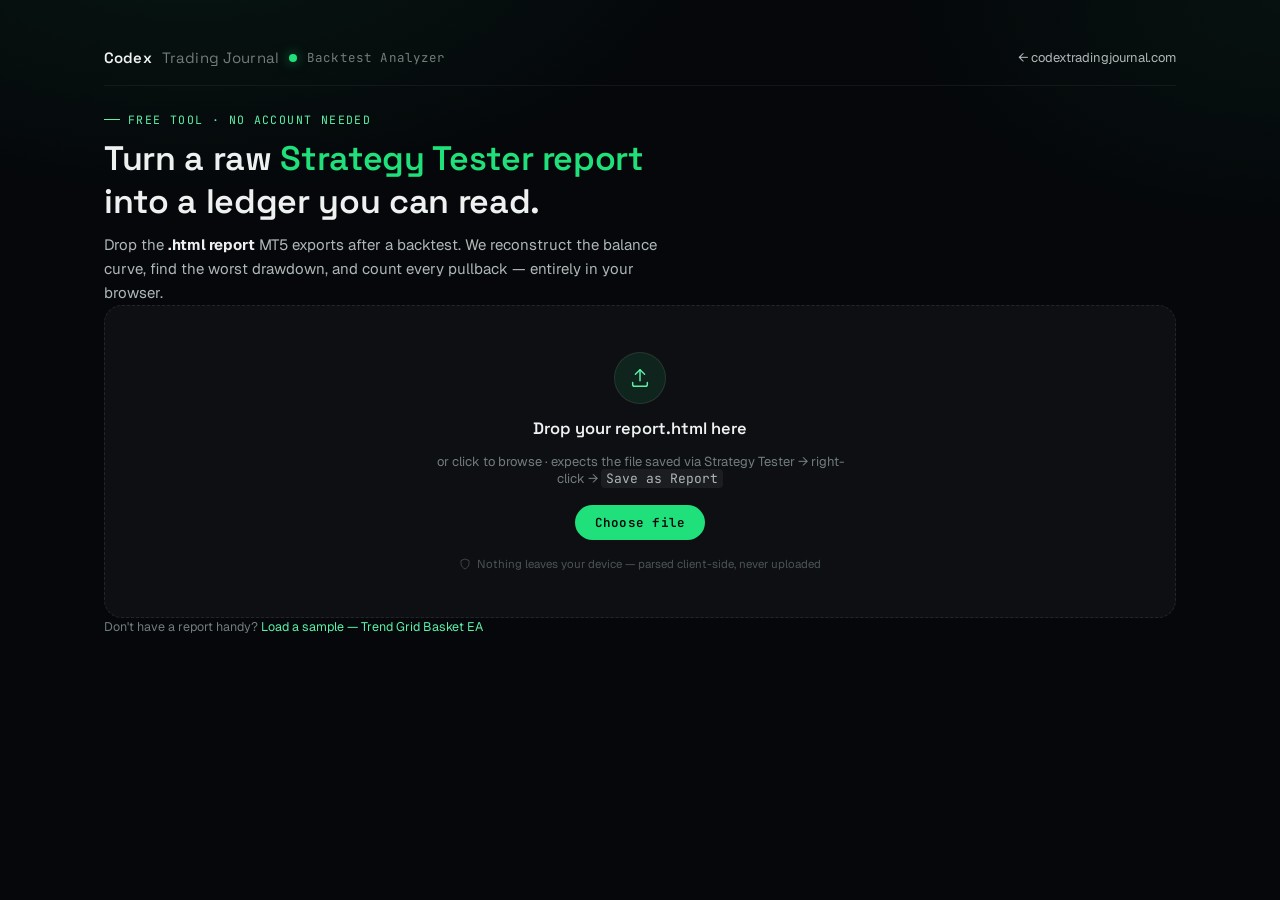
==== backtest-analyzer.html @ 4fb7ced1 "feat(backtest-analyzer): add client-side MT5 Strategy Tester report analyzer Free standalone tool at" ====
<!doctype html>
<html lang="en">
<head>
<meta charset="utf-8" />
<meta name="viewport" content="width=device-width, initial-scale=1" />
<title>Backtest Analyzer — Codex Trading Journal</title>
<meta name="description" content="Drop an MT5 Strategy Tester report and get a readable drawdown ledger, balance curve, and lot/P&L breakdown — parsed entirely in your browser, nothing uploaded." />
<link rel="preconnect" href="https://fonts.googleapis.com" />
<link rel="preconnect" href="https://fonts.gstatic.com" crossorigin />
<link href="https://fonts.googleapis.com/css2?family=Space+Grotesk:wght@400;500;600;700&family=Geist:wght@300;400;500;600&family=JetBrains+Mono:wght@400;500;600&display=swap" rel="stylesheet" />
<style>
  :root {
    color-scheme: dark;
    --bg:#05070A; --bg-2:#080B0F; --bg-3:#0B1014;
    --glass:rgba(255,255,255,0.035); --glass-2:rgba(255,255,255,0.06);
    --line:rgba(255,255,255,0.09); --line-2:rgba(255,255,255,0.055);
    --ink:#EDF1F0; --ink-2:#AEB7B5; --ink-3:#727C7A; --ink-4:#4B5452;
    --neon:#1FE07A; --neon-2:#5CF0A8; --neon-deep:#0A8F4D;
    --neon-glow:rgba(31,224,122,0.55); --neon-tint:rgba(31,224,122,0.10);
    --loss:#FF6B6B; --loss-tint:rgba(255,107,107,0.12);
    --r-sm:8px; --r:12px; --r-lg:18px;
    --font-display:"Space Grotesk","Segoe UI",system-ui,sans-serif;
    --font-sans:"Geist","Segoe UI",Helvetica,Arial,sans-serif;
    --font-mono:"JetBrains Mono",ui-monospace,"SF Mono",Consolas,monospace;
  }
  * { box-sizing: border-box; }
  html,body { margin:0; padding:0; background:var(--bg); }
  body {
    color: var(--ink);
    font-family: var(--font-sans);
    -webkit-font-smoothing: antialiased;
    background:
      radial-gradient(900px 480px at 15% -10%, rgba(31,224,122,0.08), transparent 60%),
      radial-gradient(700px 420px at 100% 0%, rgba(31,224,122,0.05), transparent 55%),
      var(--bg);
    min-height: 100vh;
  }
  .wrap { max-width: 1120px; margin: 0 auto; padding: 48px 24px 90px; display:flex; flex-direction:column; gap:26px; }

  .nav {
    display:flex; align-items:center; justify-content:space-between;
    padding-bottom: 18px; border-bottom: 1px solid var(--line-2);
  }
  .brand { display:flex; align-items:center; gap:10px; font-family: var(--font-display); font-weight:600; font-size:15px; letter-spacing:.01em; }
  .brand .dot { width:8px; height:8px; border-radius:50%; background:var(--neon); box-shadow:0 0 12px var(--neon-glow); }
  .brand .sub { color:var(--ink-3); font-weight:400; font-size:12.5px; font-family: var(--font-mono); }
  .back-link { color:var(--ink-2); font-size:13px; text-decoration:none; display:flex; align-items:center; gap:6px; }
  .back-link:hover { color: var(--neon-2); }

  .intro { display:flex; flex-direction:column; gap:10px; max-width: 640px; }
  .eyebrow {
    font-family: var(--font-mono); font-size:11.5px; letter-spacing:.12em; text-transform:uppercase;
    color: var(--neon-2); margin:0; display:flex; align-items:center; gap:8px;
  }
  .eyebrow::before { content:""; width:16px; height:1px; background:var(--neon-2); }
  h1 { font-family: var(--font-display); font-size:34px; font-weight:600; letter-spacing:-0.01em; margin:0; text-wrap:balance; }
  h1 .accent { color: var(--neon); }
  .lede { color: var(--ink-2); font-size:15px; line-height:1.6; margin:0; max-width: 56ch; }
  .lede b { color: var(--ink); }

  .dropzone {
    border: 1px dashed var(--line);
    border-radius: var(--r-lg);
    background: var(--glass);
    padding: 46px 28px;
    display:flex; flex-direction:column; align-items:center; text-align:center; gap:14px;
    transition: border-color .18s ease, background .18s ease;
    cursor: pointer;
  }
  .dropzone:hover, .dropzone.drag { border-color: var(--neon); background: var(--neon-tint); }
  .dropzone.busy { cursor: wait; opacity: .7; }
  .dz-icon {
    width:52px; height:52px; border-radius:50%;
    display:flex; align-items:center; justify-content:center;
    background: var(--neon-tint); border:1px solid var(--line);
  }
  .dz-icon svg { width:22px; height:22px; stroke:var(--neon-2); }
  .dz-title { font-family: var(--font-display); font-size:16.5px; font-weight:600; }
  .dz-sub { font-size:13px; color:var(--ink-3); max-width: 46ch; }
  .dz-sub code { font-family: var(--font-mono); color: var(--ink-2); background: var(--glass-2); padding: 1px 5px; border-radius:4px; }
  .dz-btn {
    margin-top:4px; font-family: var(--font-mono); font-size:12.5px; font-weight:600;
    color:var(--bg); background: var(--neon); border:none; border-radius: 999px;
    padding: 9px 20px; cursor:pointer; letter-spacing:.02em;
  }
  .dz-btn:hover { background: var(--neon-2); }
  .dz-privacy { font-size:11.5px; color:var(--ink-4); display:flex; align-items:center; gap:6px; margin-top:2px; }
  .dz-privacy svg { width:12px; height:12px; stroke:var(--ink-4); }

  .sample-link { align-self:center; font-size:12.5px; color:var(--ink-3); }
  .sample-link a { color: var(--neon-2); text-decoration:none; cursor:pointer; }
  .sample-link a:hover { text-decoration:underline; }

  .error-banner {
    display:none; border:1px solid rgba(255,107,107,0.35); background: var(--loss-tint);
    border-radius: var(--r); padding:14px 18px; font-size:13px; color: var(--ink);
    align-items:flex-start; gap:10px;
  }
  .error-banner.show { display:flex; }
  .error-banner svg { width:18px; height:18px; flex:none; stroke: var(--loss); margin-top:1px; }
  .error-banner b { color: var(--loss); }
  .error-banner code { font-family: var(--font-mono); background: var(--glass-2); padding:1px 5px; border-radius:4px; }

  #results { display:none; flex-direction:column; gap:22px; }
  #results.show { display:flex; }
  #uploadStage.hide { display:none; }

  .masthead {
    display:flex; justify-content:space-between; align-items:flex-end; gap:20px; flex-wrap:wrap;
    border-bottom:1px solid var(--line-2); padding-bottom:18px;
  }
  .masthead h2 { font-family: var(--font-display); font-size:26px; font-weight:600; margin:0 0 6px; letter-spacing:-.01em; }
  .masthead .meta { color:var(--ink-3); font-size:13.5px; }
  .masthead .meta b { color: var(--ink-2); font-weight:600; }
  .reset-btn {
    font-family: var(--font-mono); font-size:12px; color:var(--ink-3); background:none;
    border:1px solid var(--line); border-radius:999px; padding:6px 14px; cursor:pointer;
  }
  .reset-btn:hover { color:var(--ink); border-color: var(--line-2); }

  .period-block { text-align:right; font-family: var(--font-mono); color:var(--ink-3); font-size:12.5px; line-height:1.6; }
  .period-block .cap { font-size:19px; color:var(--ink); font-weight:600; font-family: var(--font-display); }

  .stat-row { display:grid; grid-template-columns:repeat(4,1fr); gap:14px; }
  @media (max-width:760px){ .stat-row{grid-template-columns:repeat(2,1fr);} }
  .tile {
    background: var(--glass); border:1px solid var(--line); border-radius: var(--r);
    padding:16px 18px; display:flex; flex-direction:column; gap:6px;
  }
  .tile .label { font-size:11px; text-transform:uppercase; letter-spacing:.08em; color:var(--ink-3); font-weight:600; font-family: var(--font-mono); }
  .tile .value { font-family: var(--font-mono); font-size:23px; font-weight:600; color:var(--ink); }
  .tile .value.good { color: var(--neon-2); }
  .tile .value.critical { color: var(--loss); }
  .tile .sub { font-size:12px; color:var(--ink-3); }
  .tile .sub .flag { color: var(--loss); font-weight:600; }

  .panel { background: var(--glass); border:1px solid var(--line); border-radius: var(--r-lg); padding:22px 24px 18px; }
  .panel-head { display:flex; justify-content:space-between; align-items:baseline; flex-wrap:wrap; gap:8px; margin-bottom:4px; }
  .panel-title { font-family: var(--font-display); font-size:17px; font-weight:600; margin:0; }
  .panel-note { font-size:12px; color:var(--ink-4); font-family: var(--font-mono); }

  .chart-shell { position:relative; margin-top:6px; }
  #balanceChart { width:100%; height:auto; display:block; overflow:visible; }
  .axis-label { font-size:10.5px; fill:var(--ink-4); font-family: var(--font-mono); }
  .grid-line { stroke: var(--line-2); stroke-width:1; }
  .peak-line { stroke: var(--ink-4); stroke-width:1; stroke-dasharray:3 4; }
  .balance-line { fill:none; stroke: var(--neon); stroke-width:2; filter: drop-shadow(0 0 5px var(--neon-glow)); }
  .balance-area { fill:url(#areaGrad); }
  .crash-dot { fill: var(--loss); stroke: var(--bg-2); stroke-width:2; }
  .peak-dot { fill: var(--neon); stroke: var(--bg-2); stroke-width:2; }
  .callout-text { font-size:12px; font-family: var(--font-mono); }
  .callout-title { fill: var(--loss); font-weight:700; }
  .callout-sub { fill: var(--ink-3); }
  .peak-label { fill: var(--ink-4); font-size:11px; font-family: var(--font-mono); }
  .hover-line { stroke: var(--ink-3); stroke-width:1; opacity:0; pointer-events:none; }
  .hover-dot { fill: var(--bg-2); stroke: var(--neon); stroke-width:2; opacity:0; pointer-events:none; }
  .tooltip {
    position:absolute; pointer-events:none; background: var(--bg-3); color:var(--ink);
    border:1px solid var(--line); font-family: var(--font-mono); font-size:12px; padding:6px 9px;
    border-radius:6px; opacity:0; transform:translate(-50%,-130%); white-space:nowrap;
    box-shadow:0 6px 18px rgba(0,0,0,0.5); z-index:5;
  }

  .duo { display:grid; grid-template-columns:1fr 1fr; gap:20px; }
  @media (max-width:760px){ .duo{grid-template-columns:1fr;} }
  .bars { display:flex; align-items:flex-end; gap:10px; height:170px; padding:6px 4px 0; border-bottom:1px solid var(--line-2); position:relative; }
  .bar-col { flex:1; display:flex; flex-direction:column; align-items:center; justify-content:flex-end; height:100%; gap:6px; }
  .bar-col .bar-val { font-size:11px; font-family: var(--font-mono); color:var(--ink-3); white-space:nowrap; }
  .bar { width:100%; max-width:34px; border-radius:4px 4px 0 0; transition:opacity .15s ease; }
  .bar.neon { background: linear-gradient(180deg, var(--neon-2), var(--neon-deep)); box-shadow:0 0 10px rgba(31,224,122,0.25); }
  .bar.good { background: var(--neon); }
  .bar-col:hover .bar { opacity:.75; }
  .bar-labels { display:flex; gap:10px; padding:8px 4px 0; }
  .bar-labels span { flex:1; text-align:center; font-size:11px; color:var(--ink-4); font-family: var(--font-mono); }

  .table-scroll { overflow-x:auto; margin-top:8px; }
  table { border-collapse:collapse; width:100%; min-width:720px; }
  thead th { text-align:left; font-size:10.5px; text-transform:uppercase; letter-spacing:.06em; color:var(--ink-4); font-weight:600; padding:0 10px 8px; border-bottom:1px solid var(--line-2); font-family: var(--font-mono); }
  thead th.num, tbody td.num { text-align:right; }
  tbody td { padding:9px 10px; font-size:13px; border-bottom:1px solid var(--line-2); color:var(--ink-2); }
  tbody td.num { font-family: var(--font-mono); color:var(--ink); }
  tbody tr:last-child td { border-bottom:none; }
  tbody tr.worst td { background: var(--loss-tint); }
  .rank { color:var(--ink-4); font-family: var(--font-mono); }
  .depth-cell { display:flex; align-items:center; gap:8px; justify-content:flex-end; }
  .depth-bar-track { width:70px; height:6px; background:var(--line-2); border-radius:3px; overflow:hidden; }
  .depth-bar-fill { height:100%; background: var(--loss); border-radius:3px; }
  .neg { color: var(--loss); font-weight:600; }

  tr.ep-row { cursor: pointer; }
  tr.ep-row:hover td { background: var(--glass-2); }
  .period-cell { display:flex; align-items:center; gap:8px; }
  .chevron { width:14px; height:14px; flex:none; stroke:var(--ink-4); transition: transform .15s ease; }
  tr.ep-row.open .chevron { transform: rotate(90deg); stroke: var(--neon-2); }
  .period-text { font-family: var(--font-mono); font-size:12.5px; }
  .duration-tag { font-family: var(--font-mono); font-size:10.5px; color:var(--ink-4); background:var(--glass-2); padding:1px 6px; border-radius:10px; margin-left:6px; }

  tr.detail-row { display:none; }
  tr.detail-row.open { display:table-row; }
  tr.detail-row td { padding: 14px 10px 18px; border-bottom:1px solid var(--line-2); background: var(--bg-3); }
  .daily-wrap { display:flex; flex-direction:column; gap:8px; }
  .daily-caption { font-size:11.5px; color:var(--ink-3); font-family: var(--font-mono); display:flex; justify-content:space-between; flex-wrap:wrap; gap:6px; }
  .daily-scroll { overflow-x:auto; }
  .daily-bars { display:flex; align-items:flex-end; gap:6px; height:100px; min-width:max-content; padding: 18px 4px 0; }
  .daily-col { display:flex; flex-direction:column; align-items:center; justify-content:flex-end; height:100%; gap:5px; width:26px; flex:none; position:relative; }
  .daily-bar { width:14px; border-radius:2px 2px 0 0; background: var(--loss); opacity:.85; }
  .daily-col.is-peak .daily-bar { background: var(--loss); opacity:1; box-shadow:0 0 8px rgba(255,107,107,0.45); }
  .daily-col.is-last .daily-bar { background: var(--neon); opacity:1; box-shadow:0 0 8px var(--neon-glow); }
  .daily-val { font-size:9.5px; font-family: var(--font-mono); color:var(--ink-4); position:absolute; top:-16px; white-space:nowrap; }
  .daily-col.is-peak .daily-val { color: var(--loss); font-weight:600; }
  .daily-col.is-last .daily-val { color: var(--neon-2); font-weight:600; }
  .daily-date { font-size:9.5px; font-family: var(--font-mono); color:var(--ink-4); white-space:nowrap; transform: rotate(-40deg); transform-origin: top center; margin-top:2px; }

  footer { font-size:11.5px; color:var(--ink-4); line-height:1.6; border-top:1px solid var(--line-2); padding-top:16px; }
  footer b { color:var(--ink-3); }

  @media (prefers-reduced-motion: reduce) { * { transition:none !important; } }
</style>
</head>
<body>
<div class="wrap">

  <div class="nav">
    <div class="brand">Codex<span style="color:var(--ink-3);font-weight:400"> Trading Journal</span><span class="dot"></span><span class="sub">Backtest Analyzer</span></div>
    <a class="back-link" href="index.html">&larr; codextradingjournal.com</a>
  </div>

  <div id="uploadStage">
    <div class="intro">
      <p class="eyebrow">Free tool &middot; no account needed</p>
      <h1>Turn a raw <span class="accent">Strategy Tester report</span> into a ledger you can read.</h1>
      <p class="lede">Drop the <b>.html report</b> MT5 exports after a backtest. We reconstruct the balance curve, find the worst drawdown, and count every pullback — entirely in your browser.</p>
    </div>

    <div class="dropzone" id="dropzone">
      <div class="dz-icon">
        <svg viewBox="0 0 24 24" fill="none" stroke-width="1.6" stroke-linecap="round" stroke-linejoin="round"><path d="M12 3v12"/><path d="M7 8l5-5 5 5"/><path d="M4 17v2a2 2 0 0 0 2 2h12a2 2 0 0 0 2-2v-2"/></svg>
      </div>
      <div class="dz-title" id="dzTitle">Drop your report.html here</div>
      <div class="dz-sub">or click to browse &middot; expects the file saved via Strategy Tester &rarr; right-click &rarr; <code>Save as Report</code></div>
      <button class="dz-btn" id="browseBtn" type="button">Choose file</button>
      <input type="file" id="fileInput" accept=".htm,.html,text/html" hidden />
      <div class="dz-privacy">
        <svg viewBox="0 0 24 24" fill="none" stroke-width="1.6"><path d="M12 2l8 3v6c0 5-3.5 8.5-8 11-4.5-2.5-8-6-8-11V5l8-3z"/></svg>
        Nothing leaves your device — parsed client-side, never uploaded
      </div>
    </div>

    <div class="error-banner" id="errorBanner">
      <svg viewBox="0 0 24 24" fill="none" stroke-linecap="round" stroke-linejoin="round" stroke-width="1.8"><path d="M12 9v4M12 17h.01M10.3 3.9L2.5 17a2 2 0 0 0 1.7 3h15.6a2 2 0 0 0 1.7-3L13.7 3.9a2 2 0 0 0-3.4 0z"/></svg>
      <div><b>Couldn't read this file.</b> <span id="errorMsg"></span> Export it from Strategy Tester via right-click on the results tab &rarr; <code>Save as Report</code>, then try again.</div>
    </div>

    <div class="sample-link">Don't have a report handy? <a id="sampleBtn">Load a sample — Trend Grid Basket EA</a></div>
  </div>

  <div id="results">
    <div class="masthead">
      <div>
        <h2 id="rEaName">—</h2>
        <p class="meta">Symbol <b id="rSymbol">—</b> &middot; <span id="rPeriodLine"></span></p>
      </div>
      <div style="display:flex; align-items:flex-end; gap:16px;">
        <div class="period-block">
          <div class="cap" id="rStartCap">—</div>
          <div>starting capital</div>
          <div style="margin-top:6px" id="rPeriodRange"></div>
        </div>
        <button class="reset-btn" id="resetBtn">&larr; Analyze another</button>
      </div>
    </div>

    <div class="stat-row">
      <div class="tile">
        <div class="label">Net Profit</div>
        <div class="value" id="tNetProfit">—</div>
        <div class="sub" id="tNetProfitSub"></div>
      </div>
      <div class="tile">
        <div class="label">Worst realized drop</div>
        <div class="value critical" id="tRealizedDD">—</div>
        <div class="sub" id="tRealizedDDSub"></div>
      </div>
      <div class="tile">
        <div class="label">Worst floating drop</div>
        <div class="value critical" id="tFloatingDD">—</div>
        <div class="sub">reported by Strategy Tester's own stat &middot; exact date not available (no per-tick equity export in this file)</div>
      </div>
      <div class="tile">
        <div class="label">Lots traded (opened)</div>
        <div class="value" id="tLots">—</div>
        <div class="sub" id="tLotsSub"></div>
      </div>
    </div>

    <div class="panel">
      <div class="panel-head">
        <h3 class="panel-title" id="chartTitle">Balance curve</h3>
        <span class="panel-note" id="chartNote">hover to inspect</span>
      </div>
      <div class="chart-shell" id="chartShell">
        <svg id="balanceChart" viewBox="0 0 1040 340" preserveAspectRatio="xMidYMid meet">
          <defs>
            <linearGradient id="areaGrad" x1="0" y1="0" x2="0" y2="1">
              <stop offset="0%" stop-color="var(--neon)" stop-opacity="0.30"/>
              <stop offset="100%" stop-color="var(--neon)" stop-opacity="0"/>
            </linearGradient>
          </defs>
          <g id="gridLayer"></g>
          <path id="areaPath" class="balance-area"></path>
          <line id="peakLine" class="peak-line"></line>
          <path id="linePath" class="balance-line"></path>
          <circle id="peakDot" class="peak-dot" r="4"></circle>
          <circle id="crashDot" class="crash-dot" r="4.5"></circle>
          <text id="peakLabel" class="peak-label"></text>
          <g id="callout"></g>
          <line id="hoverLine" class="hover-line" y1="10" y2="270"></line>
          <circle id="hoverDot" class="hover-dot" r="4.5"></circle>
          <g id="xAxis"></g>
          <g id="yAxis"></g>
        </svg>
        <div class="tooltip" id="tooltip"></div>
      </div>
    </div>

    <div class="duo">
      <div class="panel">
        <div class="panel-head"><h3 class="panel-title">Lots opened per month</h3></div>
        <div class="bars" id="lotsBars"></div>
        <div class="bar-labels" id="lotsLabels"></div>
      </div>
      <div class="panel">
        <div class="panel-head"><h3 class="panel-title">Net P/L per month</h3></div>
        <div class="bars" id="plBars"></div>
        <div class="bar-labels" id="plLabels"></div>
      </div>
    </div>

    <div class="panel">
      <div class="panel-head">
        <h3 class="panel-title">Drawdown ledger — deepest pullbacks</h3>
        <span class="panel-note" id="ledgerNote"></span>
      </div>
      <div class="table-scroll">
        <table>
          <thead><tr><th>#</th><th class="num">Peak balance</th><th>Drawdown period</th><th class="num">Depth</th><th class="num">%</th></tr></thead>
          <tbody id="ledgerBody"></tbody>
        </table>
      </div>
    </div>

    <footer>
      <b>Reading notes —</b> reconstructed from the Strategy Tester deal history, not just the summary graphs. "Realized" drawdown is the Balance column, fully dated;
      "Floating" drawdown is the platform's own Equity Drawdown Maximal stat and reflects unrealized loss while a position/basket was still open — MT5's report doesn't
      export a per-tick equity series, so that one figure can't be dated from this file alone. Lot totals count entry ("in") deals only; pending orders are excluded throughout.
    </footer>
  </div>

</div>

<script>
(function(){
  'use strict';

  const MAX_FILE_BYTES = 60 * 1024 * 1024; // 60MB safety cap
  const fmt = n => n.toLocaleString('en-US', {minimumFractionDigits:2, maximumFractionDigits:2});
  const fmt0 = n => n.toLocaleString('en-US', {minimumFractionDigits:0, maximumFractionDigits:2});
  const MONTHS = ["Jan","Feb","Mar","Apr","May","Jun","Jul","Aug","Sep","Oct","Nov","Dec"];
  const shortDate = iso => { const [y,m,d]=iso.split('-').map(Number); return `${d} ${MONTHS[m-1]}`; };
  const tinyDate   = iso => { const [y,m,d]=iso.split('-').map(Number); return `${MONTHS[m-1]} ${d}`; };
  const daysBetween = (a,b) => Math.round((new Date(b) - new Date(a)) / 86400000);

  // ---------------- Parsing ----------------
  function decodeReport(arrayBuffer){
    const bytes = new Uint8Array(arrayBuffer);
    let encoding = 'utf-8';
    if (bytes[0] === 0xFF && bytes[1] === 0xFE) encoding = 'utf-16le';
    else if (bytes[0] === 0xFE && bytes[1] === 0xFF) encoding = 'utf-16be';
    return new TextDecoder(encoding).decode(arrayBuffer);
  }

  function grabField(html, label){
    const esc = label.replace(/[.*+?^${}()|[\]\\]/g, '\\$&');
    const re = new RegExp(esc + '\\s*:?\\s*</td>\\s*<td[^>]*>(?:<b>)?([^<]*)', 'i');
    const m = html.match(re);
    return m ? m[1].trim() : null;
  }

  function parseNumPct(raw){
    if (!raw) return {value:null, pct:null};
    const m = raw.match(/(-?[\d\s.]+)\s*(?:\(([\d.]+)%\))?/);
    if (!m) return {value:null, pct:null};
    return { value: parseFloat(m[1].replace(/\s/g,'')), pct: m[2] ? parseFloat(m[2]) : null };
  }

  function parseReport(html){
    const dealsMarker = '<b>Deals</b>';
    const dealsIdx = html.indexOf(dealsMarker);
    if (dealsIdx === -1) {
      throw new Error('This file has no "Deals" table — it may be an Optimization Report, a chart image, or an unrelated HTML file.');
    }
    const dealsSection = html.slice(dealsIdx);
    const rowRe = /<tr bgcolor="#(?:FFFFFF|F7F7F7)" align=right>([\s\S]*?)<\/tr>/g;
    const cellRe = /<td[^>]*>([\s\S]*?)<\/td>/g;
    const cleanNum = s => { const t = s.replace(/ /g,' ').replace(/ /g,'').trim(); return t === '' ? null : parseFloat(t); };

    const deals = [];
    let m;
    while ((m = rowRe.exec(dealsSection))) {
      const row = m[1];
      const cells = [];
      let cm; cellRe.lastIndex = 0;
      while ((cm = cellRe.exec(row))) cells.push(cm[1]);
      const [timeS, dealNo, symbol, type, direction, vol, price, order, comm, swap, profit, balance] = cells;
      if (!timeS || !timeS.trim()) continue;
      const [datePart, timePart] = timeS.trim().split(' ');
      const [y,mo,d] = datePart.split('.').map(Number);
      const [hh,mi,ss] = (timePart||'0:0:0').split(':').map(Number);
      deals.push({
        time: Date.UTC(y, mo-1, d, hh, mi, ss),
        dateStr: datePart.replace(/\./g,'-'),
        symbol: (symbol||'').trim(),
        dir: (direction||'').trim(),
        vol: cleanNum(vol||''),
        profit: cleanNum(profit||''),
        balance: cleanNum(balance||''),
      });
    }
    if (deals.length < 2) {
      throw new Error('The Deals table in this file is empty — nothing to analyze.');
    }

    const netProfit = parseNumPct(grabField(html, 'Total Net Profit'));
    const balanceDD = parseNumPct(grabField(html, 'Balance Drawdown Maximal'));
    const equityDD  = parseNumPct(grabField(html, 'Equity Drawdown Maximal'));
    const profitFactor = grabField(html, 'Profit Factor');
    const totalTrades = grabField(html, 'Total Trades');
    const expert = grabField(html, 'Expert') || 'Expert Advisor';
    const symbolField = grabField(html, 'Symbol') || (deals.find(d=>d.symbol)||{}).symbol || '—';

    return { deals, summary: { netProfit, balanceDD, equityDD, profitFactor, totalTrades, expert, symbol: symbolField } };
  }

  // ---------------- Model computation ----------------
  function computeModel(deals){
    const monthlyLotsMap = new Map();
    const monthlyPLMap = new Map();
    let totalLots = 0;

    for (let i = 1; i < deals.length; i++) {
      const d = deals[i];
      const key = d.dateStr.slice(0,7);
      if (d.dir === 'in' && d.vol) {
        monthlyLotsMap.set(key, (monthlyLotsMap.get(key)||0) + d.vol);
        totalLots += d.vol;
      }
      if (d.profit !== null) {
        monthlyPLMap.set(key, (monthlyPLMap.get(key)||0) + d.profit);
      }
    }
    const monthKeys = [...new Set([...monthlyLotsMap.keys(), ...monthlyPLMap.keys()])].sort();
    const monthLabel = k => { const [y,m] = k.split('-').map(Number); return MONTHS[m-1]; };
    const monthlyLots = monthKeys.map(k => [monthLabel(k), +(monthlyLotsMap.get(k)||0).toFixed(2)]);
    const monthlyPL   = monthKeys.map(k => [monthLabel(k), +(monthlyPLMap.get(k)||0).toFixed(2)]);

    // drawdown episodes on the realized balance series
    let peak = deals[0].balance, peakTime = deals[0].time;
    let current = null;
    const episodes = [];
    for (let i = 1; i < deals.length; i++) {
      const b = deals[i].balance, t = deals[i].time;
      if (b === null) continue;
      if (b >= peak) {
        if (current) { current.recoverTime = t; episodes.push(current); current = null; }
        peak = b; peakTime = t;
      } else {
        if (!current) current = { peak, peakTime, trough:b, troughTime:t };
        else if (b < current.trough) { current.trough = b; current.troughTime = t; }
      }
    }
    if (current) { current.recoverTime = null; episodes.push(current); }
    for (const e of episodes) { e.depth = e.peak - e.trough; e.pct = e.depth/e.peak*100; }
    const top10 = [...episodes].sort((a,b)=>b.depth-a.depth).slice(0,10);

    const lastTime = deals[deals.length-1].time;
    const isoDate = t => new Date(t).toISOString().slice(0,10);

    function dailyBreakdown(peakVal, peakTime, endTime){
      const end = endTime || lastTime;
      const byDay = new Map();
      for (const d of deals) {
        if (d.balance === null) continue;
        if (d.time >= peakTime && d.time <= end) {
          const key = d.dateStr;
          if (!byDay.has(key) || d.balance < byDay.get(key)) byDay.set(key, d.balance);
        }
      }
      return [...byDay.entries()].sort((a,b)=>a[0]<b[0]?-1:1)
        .map(([date, bal]) => [date, Math.max(0, +(peakVal - bal).toFixed(2))]);
    }

    const ledger = top10.map(e => ({
      peak: e.peak, peakDate: isoDate(e.peakTime),
      trough: e.trough, troughDate: isoDate(e.troughTime),
      depth: +e.depth.toFixed(2), pct: +e.pct.toFixed(2),
      recovered: e.recoverTime ? isoDate(e.recoverTime) : null,
      daily: dailyBreakdown(e.peak, e.peakTime, e.recoverTime),
    }));

    // downsample balance curve for the chart, forcing in the worst episode's peak/trough
    const n = deals.length;
    const step = Math.max(1, Math.floor(n/900));
    const idxSet = new Set();
    for (let i = 0; i < n; i += step) idxSet.add(i);
    idxSet.add(n-1);
    if (top10.length) {
      const worst = top10[0];
      // find nearest deal indices to worst.peakTime / worst.troughTime
      let peakIdx=0, troughIdx=0, bestP=Infinity, bestT=Infinity;
      for (let i=0;i<n;i++){
        const dp = Math.abs(deals[i].time - worst.peakTime);
        const dt = Math.abs(deals[i].time - worst.troughTime);
        if (dp < bestP) { bestP = dp; peakIdx = i; }
        if (dt < bestT) { bestT = dt; troughIdx = i; }
      }
      idxSet.add(peakIdx); idxSet.add(troughIdx);
    }
    const curve = [...idxSet].sort((a,b)=>a-b)
      .filter(i => deals[i].balance !== null)
      .map(i => ({ t: deals[i].dateStr, b: deals[i].balance }));

    return {
      monthlyLots, monthlyPL, ledger, curve,
      totalLots: +totalLots.toFixed(2),
      totalEpisodes: episodes.length,
      episodesOver1000: episodes.filter(e=>e.depth>1000).length,
      startingBalance: deals[0].balance,
      finalBalance: deals[deals.length-1].balance,
      periodStart: deals[0].dateStr,
      periodEnd: deals[deals.length-1].dateStr,
      totalDeals: deals.length - 1,
      DATASET_END: deals[deals.length-1].dateStr,
    };
  }

  // ---------------- Rendering ----------------
  function renderChart(curve){
    const svg = document.getElementById('balanceChart');
    ['gridLayer','yAxis','xAxis','callout'].forEach(id => { document.getElementById(id).innerHTML = ''; });

    const W=1040,H=340,padL=62,padR=24,padT=16,padB=30;
    const plotW=W-padL-padR, plotH=H-padT-padB;
    const t0=new Date(curve[0].t).getTime(), tN=new Date(curve[curve.length-1].t).getTime();
    const xScale = t => padL + (tN===t0 ? 0 : ((new Date(t).getTime()-t0)/(tN-t0))) * plotW;
    const bMin=Math.min(...curve.map(d=>d.b)), bMax=Math.max(...curve.map(d=>d.b));
    const yPad=(bMax-bMin)*0.08 || 1;
    const yScale = b => padT + (1 - (b-(bMin-yPad))/((bMax+yPad)-(bMin-yPad))) * plotH;

    const pts = curve.map(d=>[xScale(d.t), yScale(d.b)]);
    const linePath = pts.map((p,i)=>(i===0?'M':'L')+p[0].toFixed(2)+','+p[1].toFixed(2)).join(' ');
    const areaPath = linePath + ` L${pts[pts.length-1][0].toFixed(2)},${(padT+plotH).toFixed(2)} L${pts[0][0].toFixed(2)},${(padT+plotH).toFixed(2)} Z`;
    document.getElementById('linePath').setAttribute('d', linePath);
    document.getElementById('areaPath').setAttribute('d', areaPath);

    const gridLayer = document.getElementById('gridLayer'), yAxis = document.getElementById('yAxis');
    for (let i=0;i<=4;i++){
      const val = (bMin-yPad) + ((bMax+yPad)-(bMin-yPad)) * (i/4);
      const y = yScale(val);
      const gl = document.createElementNS('http://www.w3.org/2000/svg','line');
      gl.setAttribute('x1',padL); gl.setAttribute('x2',W-padR);
      gl.setAttribute('y1',y.toFixed(2)); gl.setAttribute('y2',y.toFixed(2));
      gl.setAttribute('class','grid-line'); gridLayer.appendChild(gl);
      const tx = document.createElementNS('http://www.w3.org/2000/svg','text');
      tx.setAttribute('x',padL-8); tx.setAttribute('y',(y+3).toFixed(2));
      tx.setAttribute('text-anchor','end'); tx.setAttribute('class','axis-label');
      tx.textContent = '$'+Math.round(val).toLocaleString('en-US');
      yAxis.appendChild(tx);
    }
    const xAxis = document.getElementById('xAxis');
    const startD = new Date(curve[0].t), endD = new Date(curve[curve.length-1].t);
    const monthCursor = new Date(Date.UTC(startD.getUTCFullYear(), startD.getUTCMonth(), 1));
    while (monthCursor <= endD) {
      const iso = monthCursor.toISOString().slice(0,10);
      const mt = monthCursor.getTime();
      if (mt >= t0 && mt <= tN) {
        const x = xScale(iso);
        const tx = document.createElementNS('http://www.w3.org/2000/svg','text');
        tx.setAttribute('x',x); tx.setAttribute('y',H-8);
        tx.setAttribute('text-anchor','middle'); tx.setAttribute('class','axis-label');
        tx.textContent = monthCursor.toLocaleString('en-US',{month:'short', timeZone:'UTC'});
        xAxis.appendChild(tx);
      }
      monthCursor.setUTCMonth(monthCursor.getUTCMonth()+1);
    }

    let peakPoint = curve[0], peakIdx = 0;
    curve.forEach((d,i)=>{ if (d.b > peakPoint.b) { peakPoint = d; peakIdx = i; } });
    let troughPoint = peakPoint;
    for (let i=peakIdx;i<curve.length;i++) if (curve[i].b < troughPoint.b) troughPoint = curve[i];
    const peakXY = [xScale(peakPoint.t), yScale(peakPoint.b)];
    const troughXY = [xScale(troughPoint.t), yScale(troughPoint.b)];
    document.getElementById('peakDot').setAttribute('cx',peakXY[0]);
    document.getElementById('peakDot').setAttribute('cy',peakXY[1]);
    document.getElementById('crashDot').setAttribute('cx',troughXY[0]);
    document.getElementById('crashDot').setAttribute('cy',troughXY[1]);
    const peakLine = document.getElementById('peakLine');
    peakLine.setAttribute('x1',peakXY[0]); peakLine.setAttribute('y1',peakXY[1]);
    peakLine.setAttribute('x2',W-padR); peakLine.setAttribute('y2',peakXY[1]);
    const peakLabel = document.getElementById('peakLabel');
    peakLabel.setAttribute('x',W-padR); peakLabel.setAttribute('y',peakXY[1]-8);
    peakLabel.setAttribute('text-anchor','end');
    const reclaimed = troughPoint === peakPoint ? '' : (curve[curve.length-1].b >= peakPoint.b ? ' — reclaimed' : ' — not reclaimed');
    peakLabel.textContent = 'peak $'+fmt0(peakPoint.b)+reclaimed;

    if (troughPoint !== peakPoint) {
      const callout = document.getElementById('callout');
      const cx = Math.min(troughXY[0]+14, W-padR-190), cy = Math.min(troughXY[1]+18, H-padB-30);
      const t1 = document.createElementNS('http://www.w3.org/2000/svg','text');
      t1.setAttribute('x',cx); t1.setAttribute('y',cy); t1.setAttribute('class','callout-text callout-title');
      t1.textContent = '−'+fmt(peakPoint.b - troughPoint.b);
      const t2 = document.createElementNS('http://www.w3.org/2000/svg','text');
      t2.setAttribute('x',cx); t2.setAttribute('y',cy+15); t2.setAttribute('class','callout-text callout-sub');
      t2.textContent = shortDate(troughPoint.t) + ', deepest realized drop';
      callout.appendChild(t1); callout.appendChild(t2);
    }

    const hoverLine = document.getElementById('hoverLine'), hoverDot = document.getElementById('hoverDot');
    const tooltip = document.getElementById('tooltip'), shell = document.getElementById('chartShell');
    function nearestIndex(mx){
      let lo=0, hi=curve.length-1;
      while (lo<hi) { const mid=(lo+hi)>>1; if (xScale(curve[mid].t) < mx) lo=mid+1; else hi=mid; }
      return lo;
    }
    svg.onmousemove = (ev) => {
      const rect = svg.getBoundingClientRect(); const scaleX = W/rect.width;
      const mx = (ev.clientX - rect.left) * scaleX;
      if (mx < padL || mx > W-padR) return;
      const d = curve[nearestIndex(mx)];
      const px = xScale(d.t), py = yScale(d.b);
      hoverLine.setAttribute('x1',px); hoverLine.setAttribute('x2',px); hoverLine.style.opacity = 1;
      hoverDot.setAttribute('cx',px); hoverDot.setAttribute('cy',py); hoverDot.style.opacity = 1;
      const rectShell = shell.getBoundingClientRect(); const scaleShell = rectShell.width / W;
      tooltip.style.left = (px*scaleShell)+'px'; tooltip.style.top = (py*scaleShell)+'px'; tooltip.style.opacity = 1;
      tooltip.innerHTML = d.t + ' &middot; $' + fmt(d.b);
    };
    svg.onmouseleave = () => { hoverLine.style.opacity = 0; hoverDot.style.opacity = 0; tooltip.style.opacity = 0; };
  }

  function buildBars(barsId, labelsId, data, cls, valueFmt){
    const barsEl = document.getElementById(barsId), labelsEl = document.getElementById(labelsId);
    barsEl.innerHTML = ''; labelsEl.innerHTML = '';
    if (!data.length) return;
    const max = Math.max(...data.map(d=>d[1]), 1);
    data.forEach(([label,val]) => {
      const col = document.createElement('div'); col.className = 'bar-col';
      const v = document.createElement('div'); v.className = 'bar-val'; v.textContent = valueFmt(val);
      const bar = document.createElement('div'); bar.className = 'bar '+cls;
      bar.style.height = Math.max(4, (val/max)*128) + 'px';
      col.appendChild(v); col.appendChild(bar); barsEl.appendChild(col);
      const lab = document.createElement('span'); lab.textContent = label; labelsEl.appendChild(lab);
    });
  }

  function buildLedger(ledger, DATASET_END){
    const tbody = document.getElementById('ledgerBody');
    tbody.innerHTML = '';
    if (!ledger.length) return;
    const maxDepth = Math.max(...ledger.map(e=>e.depth));
    ledger.forEach((e,i) => {
      const calDays = daysBetween(e.peakDate, e.recovered || DATASET_END);
      const periodLabel = e.recovered
        ? `${shortDate(e.peakDate)} &rarr; ${shortDate(e.recovered)}`
        : `${shortDate(e.peakDate)} &rarr; ongoing`;
      const durationLabel = e.recovered
        ? (calDays <= 0 ? 'same day' : `${calDays}d, ${e.daily.length} trading day${e.daily.length>1?'s':''}`)
        : `${calDays}d and counting, ${e.daily.length} trading days`;

      const tr = document.createElement('tr'); tr.className = 'ep-row'; if (i===0) tr.classList.add('worst');
      tr.innerHTML = `
        <td class="rank">${i+1}</td>
        <td class="num">$${fmt(e.peak)}</td>
        <td>
          <div class="period-cell">
            <svg class="chevron" viewBox="0 0 24 24" fill="none" stroke="currentColor" stroke-width="2.4" stroke-linecap="round" stroke-linejoin="round"><path d="M9 6l6 6-6 6"/></svg>
            <span class="period-text">${periodLabel}</span>
            <span class="duration-tag">${durationLabel}</span>
          </div>
        </td>
        <td class="num"><div class="depth-cell"><span class="neg">&minus;$${fmt(e.depth)}</span>
          <div class="depth-bar-track"><div class="depth-bar-fill" style="width:${(e.depth/maxDepth*100).toFixed(0)}%"></div></div></div></td>
        <td class="num neg">&minus;${e.pct.toFixed(2)}%</td>`;
      tbody.appendChild(tr);

      const detailTr = document.createElement('tr'); detailTr.className = 'detail-row';
      const detailTd = document.createElement('td'); detailTd.colSpan = 5;
      const dMax = Math.max(...e.daily.map(x=>x[1]), 1);
      const barsHtml = e.daily.map((d,di) => {
        const isPeak = d[1] === Math.max(...e.daily.map(x=>x[1]));
        const isLast = di === e.daily.length-1;
        const h = Math.max(4, (d[1]/dMax)*80);
        const cls = ['daily-col']; if (isPeak) cls.push('is-peak'); if (isLast) cls.push('is-last');
        const valLabel = isPeak ? '&minus;$'+Math.round(d[1]).toLocaleString('en-US')
          : (isLast ? (e.recovered ? 'recovered' : '&minus;$'+Math.round(d[1]).toLocaleString('en-US')+' (open)') : '');
        return `<div class="${cls.join(' ')}"><span class="daily-val">${valLabel}</span>
                  <div class="daily-bar" style="height:${h.toFixed(0)}px"></div>
                  <span class="daily-date">${tinyDate(d[0])}</span></div>`;
      }).join('');
      detailTd.innerHTML = `
        <div class="daily-wrap">
          <div class="daily-caption">
            <span>Day-by-day depth below the $${fmt0(e.peak)} peak &middot; deepest on ${shortDate(e.peakDate)}</span>
            <span>${e.recovered ? 'recovered '+shortDate(e.recovered) : 'still below peak at dataset end ('+shortDate(DATASET_END)+')'}</span>
          </div>
          <div class="daily-scroll"><div class="daily-bars">${barsHtml}</div></div>
        </div>`;
      detailTr.appendChild(detailTd);
      tbody.appendChild(detailTr);
      tr.addEventListener('click', () => { tr.classList.toggle('open'); detailTr.classList.toggle('open'); });
    });
  }

  function renderResults(summary, model){
    document.getElementById('rEaName').textContent = summary.expert;
    document.getElementById('rSymbol').textContent = summary.symbol;
    document.getElementById('rPeriodLine').textContent = `${model.totalDeals.toLocaleString('en-US')} deals`;
    document.getElementById('rStartCap').textContent = '$'+fmt(model.startingBalance);
    document.getElementById('rPeriodRange').textContent = `${shortDate(model.periodStart)} → ${shortDate(model.periodEnd)}`;

    const pct = ((model.finalBalance - model.startingBalance) / model.startingBalance * 100);
    const npEl = document.getElementById('tNetProfit');
    npEl.textContent = (model.finalBalance>=model.startingBalance?'+':'') + fmt(model.finalBalance - model.startingBalance);
    npEl.className = 'value ' + (model.finalBalance>=model.startingBalance ? 'good' : 'critical');
    document.getElementById('tNetProfitSub').textContent =
      `${pct>=0?'+':''}${pct.toFixed(1)}% on starting capital` + (summary.profitFactor ? ` · PF ${summary.profitFactor}` : '');

    const worst = model.ledger[0];
    if (worst) {
      document.getElementById('tRealizedDD').textContent = '−'+fmt(worst.depth);
      document.getElementById('tRealizedDDSub').textContent =
        `−${worst.pct.toFixed(2)}% · ${shortDate(worst.peakDate)}${worst.troughDate!==worst.peakDate?' → '+shortDate(worst.troughDate):''}`;
    } else {
      document.getElementById('tRealizedDD').textContent = '—';
      document.getElementById('tRealizedDDSub').textContent = 'no drawdown detected';
    }

    if (summary.equityDD.value != null) {
      document.getElementById('tFloatingDD').textContent = '−'+fmt(summary.equityDD.value);
      document.getElementById('tFloatingDD').nextElementSibling.querySelector = null;
    } else {
      document.getElementById('tFloatingDD').textContent = '—';
    }
    const floatSub = document.querySelector('#tFloatingDD').parentElement.querySelector('.sub');
    if (summary.equityDD.pct != null) {
      floatSub.innerHTML = `<span class="flag">−${summary.equityDD.pct.toFixed(2)}%</span> reported by Strategy Tester's own stat &middot; exact date not available (no per-tick equity export in this file)`;
    }

    document.getElementById('tLots').textContent = model.totalLots.toLocaleString('en-US',{minimumFractionDigits:2});
    document.getElementById('tLotsSub').textContent = `across ${summary.totalTrades || model.totalDeals} round-trip trades`;

    document.getElementById('chartTitle').textContent =
      model.ledger[0] && model.finalBalance < model.ledger[0].peak
        ? 'Balance curve — the peak that was never reclaimed'
        : 'Balance curve';
    document.getElementById('chartNote').textContent = `${model.totalDeals.toLocaleString('en-US')} deals · hover to inspect`;

    renderChart(model.curve);
    buildBars('lotsBars','lotsLabels', model.monthlyLots, 'neon', v=>v.toFixed(2));
    buildBars('plBars','plLabels', model.monthlyPL, 'good', v=>(v>=0?'+':'')+Math.round(v).toLocaleString('en-US'));
    buildLedger(model.ledger, model.DATASET_END);
    document.getElementById('ledgerNote').textContent =
      `${model.totalEpisodes} pullbacks total · ${model.episodesOver1000} exceeded $1,000`;

    document.getElementById('uploadStage').classList.add('hide');
    document.getElementById('results').classList.add('show');
  }

  // ---------------- File handling ----------------
  const dropzone = document.getElementById('dropzone');
  const fileInput = document.getElementById('fileInput');
  const errorBanner = document.getElementById('errorBanner');
  const errorMsg = document.getElementById('errorMsg');
  const dzTitle = document.getElementById('dzTitle');

  function showError(msg){
    errorMsg.textContent = msg;
    errorBanner.classList.add('show');
  }
  function clearError(){ errorBanner.classList.remove('show'); }

  function handleFile(file){
    clearError();
    if (!file) return;
    if (file.size > MAX_FILE_BYTES) {
      showError(`This file is ${(file.size/1024/1024).toFixed(0)}MB — larger than the ${MAX_FILE_BYTES/1024/1024}MB limit for a single backtest report.`);
      return;
    }
    dropzone.classList.add('busy');
    dzTitle.textContent = 'Reading report…';
    const reader = new FileReader();
    reader.onload = () => {
      setTimeout(() => {
        try {
          const html = decodeReport(reader.result);
          const { deals, summary } = parseReport(html);
          const model = computeModel(deals);
          renderResults(summary, model);
        } catch (err) {
          showError(err.message || 'Unrecognized file format.');
        } finally {
          dropzone.classList.remove('busy');
          dzTitle.textContent = 'Drop your report.html here';
        }
      }, 0);
    };
    reader.onerror = () => {
      showError('Could not read the file from disk.');
      dropzone.classList.remove('busy');
      dzTitle.textContent = 'Drop your report.html here';
    };
    reader.readAsArrayBuffer(file);
  }

  dropzone.addEventListener('click', () => fileInput.click());
  document.getElementById('browseBtn').addEventListener('click', (e) => { e.stopPropagation(); fileInput.click(); });
  fileInput.addEventListener('change', (e) => handleFile(e.target.files[0]));
  ['dragenter','dragover'].forEach(evt => dropzone.addEventListener(evt, (e) => { e.preventDefault(); dropzone.classList.add('drag'); }));
  ['dragleave','drop'].forEach(evt => dropzone.addEventListener(evt, (e) => { e.preventDefault(); dropzone.classList.remove('drag'); }));
  dropzone.addEventListener('drop', (e) => { handleFile(e.dataTransfer.files[0]); });

  document.getElementById('resetBtn').addEventListener('click', () => {
    document.getElementById('results').classList.remove('show');
    document.getElementById('uploadStage').classList.remove('hide');
    fileInput.value = '';
    clearError();
  });

  // ---------------- Sample report (embedded, real numbers from a real backtest) ----------------
  document.getElementById('sampleBtn').addEventListener('click', () => {
    clearError();
    const summary = {
      expert: 'TrendGridBasketEA', symbol: 'XAUUSD.v',
      netProfit: {value:44832.95}, profitFactor: '1.77',
      equityDD: {value:30412.04, pct:34.53}, totalTrades: '8,914',
    };
    const model = window.__SAMPLE_MODEL__;
    renderResults(summary, model);
  });

  window.__SAMPLE_MODEL__ = /*__SAMPLE_MODEL__*/{"monthlyLots":[["Feb",42.78],["Mar",35.71],["Apr",21.37],["May",19.06],["Jun",3.85]],"monthlyPL":[["Feb",18389.28],["Mar",12325.7],["Apr",6763.6],["May",5739.57],["Jun",1769.81]],"ledger":[{"peak":97368.05,"peakDate":"2026-05-06","trough":88216.9,"troughDate":"2026-05-06","depth":9151.15,"pct":9.4,"recovered":null,"daily":[["2026-05-06",9151.15],["2026-05-07",9151.15],["2026-05-08",8994.0],["2026-05-11",8477.25],["2026-05-12",7922.91],["2026-05-13",7749.83],["2026-05-14",7601.92],["2026-05-15",7331.15],["2026-05-18",6768.19],["2026-05-19",6078.87],["2026-05-20",5934.57],["2026-05-21",5439.91],["2026-05-22",5262.69],["2026-05-25",5139.36],["2026-05-26",5023.5],["2026-05-27",4923.0],["2026-05-28",4711.99],["2026-05-29",4568.0],["2026-06-01",4304.91],["2026-06-02",4117.11],["2026-06-03",4012.23],["2026-06-04",3742.18],["2026-06-05",3417.5],["2026-06-08",3179.33],["2026-06-09",2711.71]]},{"peak":55785.43,"peakDate":"2026-02-02","trough":51612.2,"troughDate":"2026-02-02","depth":4173.23,"pct":7.48,"recovered":"2026-02-02","daily":[["2026-02-02",4870.65]]},{"peak":91196.02,"peakDate":"2026-04-29","trough":87121.21,"troughDate":"2026-04-29","depth":4074.81,"pct":4.47,"recovered":"2026-05-06","daily":[["2026-04-29",4076.24],["2026-04-30",3947.78],["2026-05-01",3872.45],["2026-05-04",3680.09],["2026-05-05",3368.3],["2026-05-06",3154.72]]},{"peak":79554.96,"peakDate":"2026-03-24","trough":77324.93,"troughDate":"2026-03-24","depth":2230.03,"pct":2.8,"recovered":"2026-03-27","daily":[["2026-03-24",2230.03],["2026-03-25",1069.72],["2026-03-26",607.15],["2026-03-27",192.4]]},{"peak":77719.28,"peakDate":"2026-03-23","trough":75891.73,"troughDate":"2026-03-23","depth":1827.55,"pct":2.35,"recovered":"2026-03-24","daily":[["2026-03-23",1832.4],["2026-03-24",712.25]]},{"peak":86370.19,"peakDate":"2026-04-13","trough":84908.13,"troughDate":"2026-04-13","depth":1462.06,"pct":1.69,"recovered":"2026-04-20","daily":[["2026-04-13",1462.06],["2026-04-14",1462.06],["2026-04-15",1287.17],["2026-04-16",1123.24],["2026-04-17",1006.76],["2026-04-20",887.21]]},{"peak":80709.32,"peakDate":"2026-03-27","trough":79546.97,"troughDate":"2026-03-27","depth":1162.35,"pct":1.44,"recovered":"2026-03-31","daily":[["2026-03-27",1162.35],["2026-03-30",1162.35],["2026-03-31",592.3]]},{"peak":67442.05,"peakDate":"2026-02-18","trough":66311.05,"troughDate":"2026-02-18","depth":1131.0,"pct":1.68,"recovered":"2026-02-24","daily":[["2026-02-18",1180.18],["2026-02-19",1131.0],["2026-02-20",979.25],["2026-02-23",650.05],["2026-02-24",313.03]]},{"peak":70665.11,"peakDate":"2026-03-03","trough":69627.04,"troughDate":"2026-03-03","depth":1038.07,"pct":1.47,"recovered":"2026-03-05","daily":[["2026-03-03",1047.65],["2026-03-04",887.03],["2026-03-05",331.36]]},{"peak":56298.54,"peakDate":"2026-02-02","trough":55292.56,"troughDate":"2026-02-02","depth":1005.98,"pct":1.79,"recovered":"2026-02-03","daily":[["2026-02-02",1217.86],["2026-02-03",548.85]]}],"curve":[{"t":"2026-02-01","b":50000.0},{"t":"2026-02-02","b":50146.47},{"t":"2026-02-02","b":50165.62},{"t":"2026-02-02","b":50189.99},{"t":"2026-02-02","b":50256.26},{"t":"2026-02-02","b":50256.26},{"t":"2026-02-02","b":50656.7},{"t":"2026-02-02","b":50793.17},{"t":"2026-02-02","b":50489.18},{"t":"2026-02-02","b":50542.4},{"t":"2026-02-02","b":50594.5},{"t":"2026-02-02","b":50594.5},{"t":"2026-02-02","b":50594.5},{"t":"2026-02-02","b":50594.5},{"t":"2026-02-02","b":50594.5},{"t":"2026-02-02","b":54080.32},{"t":"2026-02-02","b":55766.95},{"t":"2026-02-02","b":55026.3},{"t":"2026-02-02","b":53101.19},{"t":"2026-02-02","b":51612.2},{"t":"2026-02-02","b":51612.2},{"t":"2026-02-02","b":51786.4},{"t":"2026-02-02","b":51724.37},{"t":"2026-02-02","b":51829.39},{"t":"2026-02-02","b":51774.39},{"t":"2026-02-02","b":51679.4},{"t":"2026-02-02","b":51702.4},{"t":"2026-02-02","b":51905.15},{"t":"2026-02-02","b":51940.03},{"t":"2026-02-02","b":52099.35},{"t":"2026-02-02","b":52057.01},{"t":"2026-02-02","b":52232.51},{"t":"2026-02-02","b":52259.54},{"t":"2026-02-02","b":52462.89},{"t":"2026-02-02","b":52380.89},{"t":"2026-02-02","b":52448.93},{"t":"2026-02-02","b":52447.74},{"t":"2026-02-02","b":52545.12},{"t":"2026-02-02","b":52535.01},{"t":"2026-02-02","b":52592.35},{"t":"2026-02-02","b":52674.32},{"t":"2026-02-02","b":52674.34},{"t":"2026-02-02","b":52894.33},{"t":"2026-02-02","b":52792.36},{"t":"2026-02-02","b":52840.85},{"t":"2026-02-02","b":52936.99},{"t":"2026-02-02","b":53029.59},{"t":"2026-02-02","b":53057.96},{"t":"2026-02-02","b":53108.92},{"t":"2026-02-02","b":53212.39},{"t":"2026-02-02","b":53349.39},{"t":"2026-02-02","b":53358.02},{"t":"2026-02-02","b":53459.53},{"t":"2026-02-02","b":53459.53},{"t":"2026-02-02","b":53829.37},{"t":"2026-02-02","b":53598.05},{"t":"2026-02-02","b":53623.58},{"t":"2026-02-02","b":53697.48},{"t":"2026-02-02","b":53771.74},{"t":"2026-02-02","b":53757.3},{"t":"2026-02-02","b":53866.74},{"t":"2026-02-02","b":53944.8},{"t":"2026-02-02","b":53996.05},{"t":"2026-02-02","b":54089.64},{"t":"2026-02-02","b":54168.33},{"t":"2026-02-02","b":54322.12},{"t":"2026-02-02","b":54340.48},{"t":"2026-02-02","b":54481.75},{"t":"2026-02-02","b":54540.86},{"t":"2026-02-02","b":54577.24},{"t":"2026-02-02","b":54618.17},{"t":"2026-02-02","b":54682.79},{"t":"2026-02-02","b":54720.25},{"t":"2026-02-02","b":54867.37},{"t":"2026-02-02","b":54867.37},{"t":"2026-02-02","b":55117.33},{"t":"2026-02-02","b":54911.2},{"t":"2026-02-02","b":54951.12},{"t":"2026-02-02","b":54951.12},{"t":"2026-02-02","b":54951.12},{"t":"2026-02-02","b":56070.39},{"t":"2026-02-02","b":56166.13},{"t":"2026-02-02","b":55475.24},{"t":"2026-02-02","b":55319.93},{"t":"2026-02-02","b":55322.39},{"t":"2026-02-02","b":55353.55},{"t":"2026-02-02","b":55387.37},{"t":"2026-02-02","b":55389.45},{"t":"2026-02-02","b":55467.54},{"t":"2026-02-02","b":55542.97},{"t":"2026-02-02","b":55542.97},{"t":"2026-02-02","b":55919.32},{"t":"2026-02-02","b":55699.4},{"t":"2026-02-02","b":55525.09},{"t":"2026-02-02","b":55718.04},{"t":"2026-02-02","b":55630.82},{"t":"2026-02-02","b":55764.5},{"t":"2026-02-03","b":55749.69},{"t":"2026-02-03","b":55900.31},{"t":"2026-02-03","b":55963.15},{"t":"2026-02-03","b":56001.93},{"t":"2026-02-03","b":56205.72},{"t":"2026-02-03","b":56126.71},{"t":"2026-02-03","b":56185.38},{"t":"2026-02-03","b":56271.0},{"t":"2026-02-03","b":56402.82},{"t":"2026-02-03","b":56460.19},{"t":"2026-02-03","b":56488.17},{"t":"2026-02-03","b":56524.49},{"t":"2026-02-03","b":56578.23},{"t":"2026-02-03","b":56590.12},{"t":"2026-02-03","b":56622.48},{"t":"2026-02-03","b":56743.18},{"t":"2026-02-03","b":56674.98},{"t":"2026-02-03","b":56750.63},{"t":"2026-02-03","b":56790.2},{"t":"2026-02-03","b":56826.92},{"t":"2026-02-03","b":56880.94},{"t":"2026-02-03","b":56880.94},{"t":"2026-02-03","b":57186.28},{"t":"2026-02-03","b":57001.47},{"t":"2026-02-03","b":57028.1},{"t":"2026-02-03","b":57094.67},{"t":"2026-02-03","b":57167.1},{"t":"2026-02-03","b":57219.88},{"t":"2026-02-03","b":57235.2},{"t":"2026-02-03","b":57300.83},{"t":"2026-02-03","b":57435.3},{"t":"2026-02-03","b":57603.15},{"t":"2026-02-03","b":57644.35},{"t":"2026-02-04","b":57635.77},{"t":"2026-02-04","b":57807.87},{"t":"2026-02-04","b":57858.3},{"t":"2026-02-04","b":57776.36},{"t":"2026-02-04","b":57814.52},{"t":"2026-02-04","b":57852.35},{"t":"2026-02-04","b":57937.49},{"t":"2026-02-04","b":57978.33},{"t":"2026-02-04","b":58048.35},{"t":"2026-02-04","b":58121.48},{"t":"2026-02-04","b":58150.72},{"t":"2026-02-04","b":58193.14},{"t":"2026-02-04","b":58225.08},{"t":"2026-02-04","b":58284.15},{"t":"2026-02-04","b":58328.67},{"t":"2026-02-04","b":58410.29},{"t":"2026-02-04","b":58487.96},{"t":"2026-02-04","b":58509.31},{"t":"2026-02-05","b":58648.89},{"t":"2026-02-05","b":58695.63},{"t":"2026-02-05","b":58725.53},{"t":"2026-02-05","b":58770.87},{"t":"2026-02-05","b":58770.87},{"t":"2026-02-05","b":58881.27},{"t":"2026-02-05","b":59762.88},{"t":"2026-02-05","b":59271.96},{"t":"2026-02-05","b":58814.96},{"t":"2026-02-05","b":58981.82},{"t":"2026-02-05","b":59098.78},{"t":"2026-02-05","b":59214.58},{"t":"2026-02-05","b":59203.07},{"t":"2026-02-05","b":59261.14},{"t":"2026-02-05","b":59329.89},{"t":"2026-02-05","b":59464.49},{"t":"2026-02-05","b":59430.73},{"t":"2026-02-05","b":59467.89},{"t":"2026-02-05","b":59467.89},{"t":"2026-02-05","b":59634.2},{"t":"2026-02-05","b":59543.51},{"t":"2026-02-05","b":59619.41},{"t":"2026-02-05","b":59685.42},{"t":"2026-02-05","b":59732.76},{"t":"2026-02-05","b":59758.73},{"t":"2026-02-05","b":59783.52},{"t":"2026-02-05","b":59846.83},{"t":"2026-02-05","b":59863.8},{"t":"2026-02-05","b":59924.32},{"t":"2026-02-05","b":59977.07},{"t":"2026-02-05","b":60002.22},{"t":"2026-02-05","b":60002.22},{"t":"2026-02-05","b":60226.83},{"t":"2026-02-05","b":60666.66},{"t":"2026-02-05","b":60212.16},{"t":"2026-02-05","b":60238.15},{"t":"2026-02-05","b":60314.57},{"t":"2026-02-05","b":60392.82},{"t":"2026-02-05","b":60563.37},{"t":"2026-02-06","b":60450.2},{"t":"2026-02-06","b":60558.66},{"t":"2026-02-06","b":60705.9},{"t":"2026-02-06","b":60730.15},{"t":"2026-02-06","b":60850.81},{"t":"2026-02-06","b":60897.9},{"t":"2026-02-06","b":60965.68},{"t":"2026-02-06","b":61001.62},{"t":"2026-02-06","b":61141.24},{"t":"2026-02-06","b":61175.92},{"t":"2026-02-06","b":61198.52},{"t":"2026-02-06","b":61237.38},{"t":"2026-02-06","b":61247.94},{"t":"2026-02-06","b":61395.54},{"t":"2026-02-06","b":61275.25},{"t":"2026-02-06","b":61328.28},{"t":"2026-02-06","b":61395.0},{"t":"2026-02-06","b":61490.32},{"t":"2026-02-06","b":61407.29},{"t":"2026-02-06","b":61487.16},{"t":"2026-02-06","b":61546.32},{"t":"2026-02-06","b":61617.41},{"t":"2026-02-06","b":61718.67},{"t":"2026-02-06","b":61756.7},{"t":"2026-02-06","b":61840.07},{"t":"2026-02-06","b":61897.64},{"t":"2026-02-06","b":61981.41},{"t":"2026-02-06","b":62041.99},{"t":"2026-02-06","b":62161.52},{"t":"2026-02-06","b":62227.05},{"t":"2026-02-06","b":62257.26},{"t":"2026-02-06","b":62351.75},{"t":"2026-02-06","b":62392.84},{"t":"2026-02-06","b":62423.79},{"t":"2026-02-09","b":62493.42},{"t":"2026-02-09","b":62568.17},{"t":"2026-02-09","b":62659.74},{"t":"2026-02-09","b":62729.03},{"t":"2026-02-09","b":62779.2},{"t":"2026-02-09","b":62779.2},{"t":"2026-02-09","b":63001.14},{"t":"2026-02-09","b":62808.11},{"t":"2026-02-09","b":62867.81},{"t":"2026-02-09","b":62903.16},{"t":"2026-02-09","b":62930.62},{"t":"2026-02-09","b":62974.85},{"t":"2026-02-09","b":63131.0},{"t":"2026-02-09","b":63092.81},{"t":"2026-02-09","b":63160.61},{"t":"2026-02-09","b":63149.56},{"t":"2026-02-09","b":63234.13},{"t":"2026-02-10","b":63436.05},{"t":"2026-02-10","b":63491.67},{"t":"2026-02-10","b":63593.43},{"t":"2026-02-10","b":63610.65},{"t":"2026-02-10","b":63762.19},{"t":"2026-02-10","b":63842.06},{"t":"2026-02-10","b":63893.81},{"t":"2026-02-10","b":63954.55},{"t":"2026-02-10","b":64013.02},{"t":"2026-02-10","b":63940.09},{"t":"2026-02-10","b":63974.7},{"t":"2026-02-10","b":64075.36},{"t":"2026-02-10","b":64155.53},{"t":"2026-02-10","b":64161.4},{"t":"2026-02-10","b":64181.58},{"t":"2026-02-10","b":64233.95},{"t":"2026-02-11","b":64261.2},{"t":"2026-02-11","b":64291.11},{"t":"2026-02-11","b":64378.1},{"t":"2026-02-12","b":64378.1},{"t":"2026-02-12","b":64602.44},{"t":"2026-02-12","b":64404.59},{"t":"2026-02-12","b":64474.06},{"t":"2026-02-12","b":64519.43},{"t":"2026-02-12","b":64529.83},{"t":"2026-02-12","b":64662.55},{"t":"2026-02-12","b":64704.92},{"t":"2026-02-12","b":64694.39},{"t":"2026-02-13","b":64794.79},{"t":"2026-02-13","b":64963.43},{"t":"2026-02-13","b":64913.48},{"t":"2026-02-13","b":64913.48},{"t":"2026-02-13","b":65063.25},{"t":"2026-02-13","b":65114.17},{"t":"2026-02-13","b":65196.18},{"t":"2026-02-13","b":65228.87},{"t":"2026-02-13","b":65305.08},{"t":"2026-02-13","b":65310.01},{"t":"2026-02-13","b":65358.09},{"t":"2026-02-13","b":65497.73},{"t":"2026-02-16","b":65475.64},{"t":"2026-02-16","b":65528.3},{"t":"2026-02-16","b":65572.17},{"t":"2026-02-16","b":65660.32},{"t":"2026-02-16","b":65692.52},{"t":"2026-02-16","b":65789.76},{"t":"2026-02-17","b":65748.56},{"t":"2026-02-17","b":65752.37},{"t":"2026-02-17","b":65752.37},{"t":"2026-02-17","b":66343.86},{"t":"2026-02-17","b":66385.94},{"t":"2026-02-17","b":65779.85},{"t":"2026-02-17","b":65820.53},{"t":"2026-02-17","b":65953.57},{"t":"2026-02-17","b":65979.79},{"t":"2026-02-18","b":65983.49},{"t":"2026-02-18","b":66078.48},{"t":"2026-02-18","b":66135.51},{"t":"2026-02-18","b":66135.51},{"t":"2026-02-18","b":66135.51},{"t":"2026-02-18","b":66906.55},{"t":"2026-02-18","b":67399.59},{"t":"2026-02-18","b":66746.53},{"t":"2026-02-19","b":66311.05},{"t":"2026-02-19","b":66340.74},{"t":"2026-02-19","b":66340.74},{"t":"2026-02-19","b":66776.34},{"t":"2026-02-19","b":66738.45},{"t":"2026-02-20","b":66462.8},{"t":"2026-02-20","b":66479.8},{"t":"2026-02-20","b":66554.16},{"t":"2026-02-20","b":66593.35},{"t":"2026-02-20","b":66587.51},{"t":"2026-02-20","b":66772.55},{"t":"2026-02-20","b":66731.01},{"t":"2026-02-23","b":66831.79},{"t":"2026-02-23","b":66885.74},{"t":"2026-02-23","b":66944.73},{"t":"2026-02-23","b":66974.51},{"t":"2026-02-23","b":67051.42},{"t":"2026-02-23","b":67046.86},{"t":"2026-02-23","b":67118.76},{"t":"2026-02-23","b":67125.8},{"t":"2026-02-24","b":67154.95},{"t":"2026-02-24","b":67244.73},{"t":"2026-02-24","b":67180.96},{"t":"2026-02-24","b":67284.7},{"t":"2026-02-24","b":67312.15},{"t":"2026-02-24","b":67342.48},{"t":"2026-02-24","b":67425.79},{"t":"2026-02-24","b":67382.86},{"t":"2026-02-24","b":67423.16},{"t":"2026-02-24","b":67523.49},{"t":"2026-02-24","b":67575.98},{"t":"2026-02-25","b":67599.99},{"t":"2026-02-25","b":67629.38},{"t":"2026-02-25","b":67657.28},{"t":"2026-02-25","b":67657.28},{"t":"2026-02-25","b":67972.9},{"t":"2026-02-25","b":67768.8},{"t":"2026-02-25","b":67825.77},{"t":"2026-02-25","b":67863.65},{"t":"2026-02-26","b":67938.17},{"t":"2026-02-26","b":67969.03},{"t":"2026-02-26","b":68040.25},{"t":"2026-02-26","b":68000.1},{"t":"2026-02-26","b":68027.33},{"t":"2026-02-26","b":68155.88},{"t":"2026-02-27","b":68106.76},{"t":"2026-02-27","b":68172.71},{"t":"2026-02-27","b":68202.87},{"t":"2026-02-27","b":68250.5},{"t":"2026-02-27","b":68287.52},{"t":"2026-02-27","b":68395.34},{"t":"2026-03-02","b":68431.16},{"t":"2026-03-02","b":68510.4},{"t":"2026-03-02","b":68612.7},{"t":"2026-03-02","b":68669.69},{"t":"2026-03-02","b":68686.38},{"t":"2026-03-02","b":68738.18},{"t":"2026-03-02","b":68735.08},{"t":"2026-03-02","b":68774.93},{"t":"2026-03-02","b":68774.93},{"t":"2026-03-02","b":69101.57},{"t":"2026-03-02","b":68812.25},{"t":"2026-03-02","b":68812.25},{"t":"2026-03-02","b":68984.15},{"t":"2026-03-02","b":68892.63},{"t":"2026-03-02","b":68898.26},{"t":"2026-03-02","b":69079.32},{"t":"2026-03-02","b":69044.16},{"t":"2026-03-02","b":69035.5},{"t":"2026-03-02","b":69035.5},{"t":"2026-03-02","b":69035.5},{"t":"2026-03-02","b":69755.07},{"t":"2026-03-02","b":69380.73},{"t":"2026-03-03","b":69163.37},{"t":"2026-03-03","b":69257.77},{"t":"2026-03-03","b":69320.45},{"t":"2026-03-03","b":69320.45},{"t":"2026-03-03","b":69336.44},{"t":"2026-03-03","b":69380.51},{"t":"2026-03-03","b":69387.73},{"t":"2026-03-03","b":69492.01},{"t":"2026-03-03","b":69496.54},{"t":"2026-03-03","b":69496.54},{"t":"2026-03-03","b":69496.54},{"t":"2026-03-03","b":70602.08},{"t":"2026-03-03","b":70355.73},{"t":"2026-03-03","b":69627.04},{"t":"2026-03-03","b":69678.67},{"t":"2026-03-03","b":69756.12},{"t":"2026-03-03","b":69870.76},{"t":"2026-03-04","b":69778.08},{"t":"2026-03-04","b":69888.31},{"t":"2026-03-04","b":69936.34},{"t":"2026-03-04","b":70164.61},{"t":"2026-03-04","b":70040.63},{"t":"2026-03-04","b":70102.79},{"t":"2026-03-04","b":70139.52},{"t":"2026-03-04","b":70233.1},{"t":"2026-03-04","b":70233.1},{"t":"2026-03-04","b":70472.54},{"t":"2026-03-05","b":70333.75},{"t":"2026-03-05","b":70439.0},{"t":"2026-03-05","b":70473.82},{"t":"2026-03-05","b":70473.82},{"t":"2026-03-05","b":70831.67},{"t":"2026-03-05","b":70649.02},{"t":"2026-03-05","b":70481.64},{"t":"2026-03-05","b":70573.15},{"t":"2026-03-06","b":70541.73},{"t":"2026-03-06","b":70642.52},{"t":"2026-03-06","b":70669.66},{"t":"2026-03-06","b":70703.93},{"t":"2026-03-06","b":70703.93},{"t":"2026-03-06","b":70703.93},{"t":"2026-03-06","b":71420.13},{"t":"2026-03-06","b":71016.83},{"t":"2026-03-06","b":70834.05},{"t":"2026-03-09","b":70887.85},{"t":"2026-03-09","b":71023.38},{"t":"2026-03-09","b":71019.78},{"t":"2026-03-09","b":71121.33},{"t":"2026-03-09","b":71165.49},{"t":"2026-03-09","b":71279.32},{"t":"2026-03-09","b":71410.62},{"t":"2026-03-09","b":71424.39},{"t":"2026-03-09","b":71542.66},{"t":"2026-03-09","b":71711.02},{"t":"2026-03-09","b":71711.02},{"t":"2026-03-09","b":72073.03},{"t":"2026-03-09","b":71877.43},{"t":"2026-03-09","b":71800.33},{"t":"2026-03-09","b":71899.77},{"t":"2026-03-09","b":71948.82},{"t":"2026-03-09","b":72060.44},{"t":"2026-03-10","b":72149.57},{"t":"2026-03-10","b":72219.42},{"t":"2026-03-10","b":72278.14},{"t":"2026-03-10","b":72353.25},{"t":"2026-03-10","b":72425.18},{"t":"2026-03-10","b":72470.69},{"t":"2026-03-11","b":72544.74},{"t":"2026-03-11","b":72594.8},{"t":"2026-03-11","b":72570.45},{"t":"2026-03-11","b":72670.9},{"t":"2026-03-11","b":72798.79},{"t":"2026-03-12","b":72804.2},{"t":"2026-03-12","b":72828.67},{"t":"2026-03-12","b":72855.92},{"t":"2026-03-12","b":72900.27},{"t":"2026-03-12","b":72900.27},{"t":"2026-03-12","b":73101.95},{"t":"2026-03-13","b":72925.2},{"t":"2026-03-13","b":72925.2},{"t":"2026-03-13","b":73148.55},{"t":"2026-03-13","b":72939.92},{"t":"2026-03-13","b":72939.92},{"t":"2026-03-13","b":73161.08},{"t":"2026-03-16","b":73007.42},{"t":"2026-03-16","b":73039.13},{"t":"2026-03-16","b":73145.45},{"t":"2026-03-16","b":73187.06},{"t":"2026-03-16","b":73222.8},{"t":"2026-03-16","b":73369.55},{"t":"2026-03-16","b":73194.89},{"t":"2026-03-16","b":73362.41},{"t":"2026-03-16","b":73299.97},{"t":"2026-03-16","b":73320.92},{"t":"2026-03-16","b":73384.26},{"t":"2026-03-16","b":73427.73},{"t":"2026-03-16","b":73464.06},{"t":"2026-03-16","b":73464.06},{"t":"2026-03-16","b":73757.62},{"t":"2026-03-16","b":73774.16},{"t":"2026-03-17","b":73589.33},{"t":"2026-03-17","b":73646.57},{"t":"2026-03-17","b":73716.74},{"t":"2026-03-17","b":73860.94},{"t":"2026-03-17","b":73758.6},{"t":"2026-03-17","b":73832.63},{"t":"2026-03-18","b":73834.21},{"t":"2026-03-18","b":73888.95},{"t":"2026-03-18","b":73943.26},{"t":"2026-03-19","b":74057.89},{"t":"2026-03-19","b":74153.19},{"t":"2026-03-19","b":74103.73},{"t":"2026-03-19","b":74129.11},{"t":"2026-03-19","b":74154.26},{"t":"2026-03-19","b":74223.24},{"t":"2026-03-20","b":74245.52},{"t":"2026-03-20","b":74245.52},{"t":"2026-03-20","b":74298.77},{"t":"2026-03-20","b":74385.59},{"t":"2026-03-20","b":74440.73},{"t":"2026-03-20","b":74566.75},{"t":"2026-03-20","b":74667.03},{"t":"2026-03-20","b":74799.92},{"t":"2026-03-20","b":74907.88},{"t":"2026-03-20","b":74851.64},{"t":"2026-03-20","b":74869.4},{"t":"2026-03-20","b":75100.68},{"t":"2026-03-23","b":74970.14},{"t":"2026-03-23","b":75064.14},{"t":"2026-03-23","b":75071.6},{"t":"2026-03-23","b":75133.45},{"t":"2026-03-23","b":75100.99},{"t":"2026-03-23","b":75206.18},{"t":"2026-03-23","b":75337.34},{"t":"2026-03-23","b":75408.18},{"t":"2026-03-23","b":75454.85},{"t":"2026-03-23","b":75504.45},{"t":"2026-03-23","b":75568.57},{"t":"2026-03-23","b":75634.59},{"t":"2026-03-23","b":75815.83},{"t":"2026-03-23","b":75702.33},{"t":"2026-03-23","b":75702.33},{"t":"2026-03-23","b":75702.33},{"t":"2026-03-23","b":75702.33},{"t":"2026-03-23","b":77560.45},{"t":"2026-03-23","b":77437.39},{"t":"2026-03-23","b":76433.51},{"t":"2026-03-23","b":75943.46},{"t":"2026-03-23","b":75988.48},{"t":"2026-03-23","b":76009.01},{"t":"2026-03-23","b":76085.57},{"t":"2026-03-23","b":76169.12},{"t":"2026-03-23","b":76227.05},{"t":"2026-03-23","b":76249.1},{"t":"2026-03-23","b":76451.27},{"t":"2026-03-23","b":76350.63},{"t":"2026-03-23","b":76418.96},{"t":"2026-03-23","b":76466.12},{"t":"2026-03-23","b":76567.16},{"t":"2026-03-23","b":76705.73},{"t":"2026-03-23","b":76799.98},{"t":"2026-03-23","b":76921.45},{"t":"2026-03-23","b":76945.01},{"t":"2026-03-23","b":76994.37},{"t":"2026-03-23","b":77015.19},{"t":"2026-03-24","b":77074.63},{"t":"2026-03-24","b":77109.53},{"t":"2026-03-24","b":77176.24},{"t":"2026-03-24","b":77176.24},{"t":"2026-03-24","b":77427.96},{"t":"2026-03-24","b":77275.06},{"t":"2026-03-24","b":77302.74},{"t":"2026-03-24","b":77302.74},{"t":"2026-03-24","b":77302.74},{"t":"2026-03-24","b":78592.74},{"t":"2026-03-24","b":79539.06},{"t":"2026-03-24","b":78697.44},{"t":"2026-03-24","b":77519.07},{"t":"2026-03-24","b":77403.14},{"t":"2026-03-24","b":77448.82},{"t":"2026-03-24","b":77437.43},{"t":"2026-03-24","b":77650.67},{"t":"2026-03-24","b":77596.11},{"t":"2026-03-24","b":77688.79},{"t":"2026-03-24","b":77789.21},{"t":"2026-03-24","b":77789.21},{"t":"2026-03-24","b":77789.21},{"t":"2026-03-24","b":78476.26},{"t":"2026-03-24","b":78064.68},{"t":"2026-03-24","b":77892.99},{"t":"2026-03-24","b":77915.41},{"t":"2026-03-24","b":77963.73},{"t":"2026-03-24","b":77936.1},{"t":"2026-03-24","b":78039.5},{"t":"2026-03-24","b":78093.42},{"t":"2026-03-24","b":78124.71},{"t":"2026-03-24","b":78124.71},{"t":"2026-03-24","b":78358.98},{"t":"2026-03-24","b":78228.84},{"t":"2026-03-24","b":78306.72},{"t":"2026-03-25","b":78485.24},{"t":"2026-03-25","b":78539.83},{"t":"2026-03-25","b":78607.45},{"t":"2026-03-25","b":78770.07},{"t":"2026-03-25","b":78846.41},{"t":"2026-03-25","b":78847.52},{"t":"2026-03-25","b":78847.52},{"t":"2026-03-25","b":79407.49},{"t":"2026-03-25","b":79077.04},{"t":"2026-03-26","b":79000.56},{"t":"2026-03-26","b":79055.81},{"t":"2026-03-26","b":79082.82},{"t":"2026-03-26","b":79153.9},{"t":"2026-03-26","b":79153.9},{"t":"2026-03-26","b":79456.14},{"t":"2026-03-26","b":79283.9},{"t":"2026-03-26","b":79205.91},{"t":"2026-03-26","b":79356.27},{"t":"2026-03-26","b":79264.78},{"t":"2026-03-26","b":79333.79},{"t":"2026-03-27","b":79374.86},{"t":"2026-03-27","b":79433.65},{"t":"2026-03-27","b":79431.75},{"t":"2026-03-27","b":79431.75},{"t":"2026-03-27","b":79557.27},{"t":"2026-03-27","b":80706.53},{"t":"2026-03-27","b":80213.91},{"t":"2026-03-30","b":79546.97},{"t":"2026-03-30","b":79618.0},{"t":"2026-03-30","b":79613.58},{"t":"2026-03-30","b":79721.84},{"t":"2026-03-30","b":79822.66},{"t":"2026-03-30","b":79854.08},{"t":"2026-03-30","b":79928.13},{"t":"2026-03-30","b":79876.22},{"t":"2026-03-30","b":79950.75},{"t":"2026-03-30","b":80069.89},{"t":"2026-03-30","b":80180.9},{"t":"2026-03-31","b":80141.0},{"t":"2026-03-31","b":80162.98},{"t":"2026-03-31","b":80247.72},{"t":"2026-03-31","b":80280.43},{"t":"2026-03-31","b":80413.04},{"t":"2026-03-31","b":80385.6},{"t":"2026-03-31","b":80525.86},{"t":"2026-03-31","b":80421.55},{"t":"2026-03-31","b":80547.24},{"t":"2026-03-31","b":80648.04},{"t":"2026-03-31","b":80648.04},{"t":"2026-03-31","b":80648.04},{"t":"2026-03-31","b":81186.26},{"t":"2026-03-31","b":80782.42},{"t":"2026-03-31","b":80677.62},{"t":"2026-03-31","b":80817.87},{"t":"2026-04-01","b":80752.87},{"t":"2026-04-01","b":80814.88},{"t":"2026-04-01","b":81004.63},{"t":"2026-04-01","b":81049.68},{"t":"2026-04-01","b":81095.15},{"t":"2026-04-01","b":81152.98},{"t":"2026-04-01","b":81221.15},{"t":"2026-04-01","b":81255.31},{"t":"2026-04-01","b":81360.16},{"t":"2026-04-02","b":81382.55},{"t":"2026-04-02","b":81527.65},{"t":"2026-04-02","b":81496.14},{"t":"2026-04-02","b":81506.68},{"t":"2026-04-02","b":81506.68},{"t":"2026-04-02","b":81506.68},{"t":"2026-04-02","b":82285.83},{"t":"2026-04-02","b":81904.15},{"t":"2026-04-02","b":81723.65},{"t":"2026-04-02","b":81802.22},{"t":"2026-04-02","b":81753.61},{"t":"2026-04-02","b":81853.15},{"t":"2026-04-02","b":81897.51},{"t":"2026-04-02","b":82025.63},{"t":"2026-04-02","b":82056.39},{"t":"2026-04-02","b":82096.62},{"t":"2026-04-02","b":82166.44},{"t":"2026-04-06","b":82266.68},{"t":"2026-04-06","b":82368.38},{"t":"2026-04-06","b":82481.44},{"t":"2026-04-06","b":82594.33},{"t":"2026-04-06","b":82621.8},{"t":"2026-04-06","b":82654.78},{"t":"2026-04-06","b":82764.47},{"t":"2026-04-06","b":82732.85},{"t":"2026-04-06","b":82853.45},{"t":"2026-04-06","b":82784.15},{"t":"2026-04-06","b":82784.15},{"t":"2026-04-06","b":82941.93},{"t":"2026-04-06","b":82820.02},{"t":"2026-04-06","b":82877.08},{"t":"2026-04-06","b":82959.06},{"t":"2026-04-07","b":83094.56},{"t":"2026-04-07","b":83208.75},{"t":"2026-04-07","b":83125.74},{"t":"2026-04-07","b":83195.51},{"t":"2026-04-07","b":83210.59},{"t":"2026-04-07","b":83268.23},{"t":"2026-04-07","b":83287.68},{"t":"2026-04-07","b":83244.93},{"t":"2026-04-07","b":83270.94},{"t":"2026-04-07","b":83381.83},{"t":"2026-04-08","b":83378.75},{"t":"2026-04-08","b":83440.55},{"t":"2026-04-08","b":83547.19},{"t":"2026-04-08","b":83606.39},{"t":"2026-04-08","b":83636.69},{"t":"2026-04-08","b":83651.79},{"t":"2026-04-08","b":83677.96},{"t":"2026-04-08","b":83727.97},{"t":"2026-04-08","b":83856.88},{"t":"2026-04-08","b":83830.62},{"t":"2026-04-08","b":83860.34},{"t":"2026-04-08","b":83860.34},{"t":"2026-04-08","b":84138.14},{"t":"2026-04-08","b":83960.6},{"t":"2026-04-08","b":84025.72},{"t":"2026-04-09","b":83984.97},{"t":"2026-04-09","b":84063.59},{"t":"2026-04-09","b":84126.46},{"t":"2026-04-09","b":84230.45},{"t":"2026-04-10","b":84365.9},{"t":"2026-04-10","b":84424.33},{"t":"2026-04-10","b":84547.95},{"t":"2026-04-10","b":84534.84},{"t":"2026-04-10","b":84558.03},{"t":"2026-04-13","b":84584.98},{"t":"2026-04-13","b":84697.21},{"t":"2026-04-13","b":84795.91},{"t":"2026-04-13","b":84795.91},{"t":"2026-04-13","b":84795.91},{"t":"2026-04-13","b":84795.91},{"t":"2026-04-13","b":86288.14},{"t":"2026-04-13","b":86072.71},{"t":"2026-04-13","b":85172.37},{"t":"2026-04-14","b":84960.74},{"t":"2026-04-14","b":85008.84},{"t":"2026-04-15","b":85083.02},{"t":"2026-04-15","b":85182.12},{"t":"2026-04-15","b":85211.99},{"t":"2026-04-15","b":85211.99},{"t":"2026-04-15","b":85344.02},{"t":"2026-04-15","b":85646.08},{"t":"2026-04-16","b":85246.95},{"t":"2026-04-16","b":85246.95},{"t":"2026-04-16","b":85484.67},{"t":"2026-04-16","b":85278.78},{"t":"2026-04-16","b":85303.88},{"t":"2026-04-16","b":85332.17},{"t":"2026-04-17","b":85426.0},{"t":"2026-04-17","b":85493.22},{"t":"2026-04-17","b":85473.48},{"t":"2026-04-20","b":85529.56},{"t":"2026-04-20","b":85646.37},{"t":"2026-04-20","b":85646.37},{"t":"2026-04-20","b":85646.37},{"t":"2026-04-20","b":86400.22},{"t":"2026-04-20","b":86096.09},{"t":"2026-04-20","b":85797.3},{"t":"2026-04-20","b":85844.89},{"t":"2026-04-21","b":85851.91},{"t":"2026-04-21","b":85851.91},{"t":"2026-04-21","b":86302.95},{"t":"2026-04-21","b":86176.25},{"t":"2026-04-22","b":86012.6},{"t":"2026-04-22","b":86066.03},{"t":"2026-04-23","b":86066.03},{"t":"2026-04-23","b":86312.68},{"t":"2026-04-23","b":86281.15},{"t":"2026-04-23","b":86171.43},{"t":"2026-04-23","b":86289.13},{"t":"2026-04-23","b":86240.44},{"t":"2026-04-23","b":86383.6},{"t":"2026-04-23","b":86458.99},{"t":"2026-04-23","b":86401.97},{"t":"2026-04-24","b":86438.53},{"t":"2026-04-24","b":86431.68},{"t":"2026-04-24","b":86658.88},{"t":"2026-04-24","b":86535.7},{"t":"2026-04-24","b":86602.41},{"t":"2026-04-24","b":86666.11},{"t":"2026-04-27","b":86658.19},{"t":"2026-04-27","b":86788.05},{"t":"2026-04-27","b":86806.82},{"t":"2026-04-27","b":86846.58},{"t":"2026-04-28","b":86832.69},{"t":"2026-04-28","b":86832.69},{"t":"2026-04-28","b":86832.69},{"t":"2026-04-28","b":86832.69},{"t":"2026-04-29","b":88186.06},{"t":"2026-04-29","b":90976.1},{"t":"2026-04-29","b":90841.86},{"t":"2026-04-29","b":89274.67},{"t":"2026-04-29","b":87599.6},{"t":"2026-04-29","b":87121.21},{"t":"2026-04-29","b":87235.65},{"t":"2026-04-29","b":87154.43},{"t":"2026-04-29","b":87229.48},{"t":"2026-04-30","b":87291.71},{"t":"2026-04-30","b":87291.71},{"t":"2026-04-30","b":87291.71},{"t":"2026-04-30","b":87848.79},{"t":"2026-04-30","b":88495.55},{"t":"2026-04-30","b":87840.95},{"t":"2026-05-01","b":87323.57},{"t":"2026-05-01","b":87423.93},{"t":"2026-05-01","b":87475.77},{"t":"2026-05-01","b":87475.77},{"t":"2026-05-01","b":87475.77},{"t":"2026-05-01","b":88116.36},{"t":"2026-05-01","b":87694.27},{"t":"2026-05-04","b":87563.57},{"t":"2026-05-04","b":87648.83},{"t":"2026-05-04","b":87716.31},{"t":"2026-05-04","b":87748.67},{"t":"2026-05-05","b":87827.72},{"t":"2026-05-05","b":87978.0},{"t":"2026-05-06","b":88041.3},{"t":"2026-05-06","b":88041.3},{"t":"2026-05-06","b":88041.3},{"t":"2026-05-06","b":88041.3},{"t":"2026-05-06","b":88041.3},{"t":"2026-05-06","b":88041.3},{"t":"2026-05-06","b":91244.34},{"t":"2026-05-06","b":96341.05},{"t":"2026-05-06","b":97365.55},{"t":"2026-05-06","b":97368.05},{"t":"2026-05-06","b":97299.15},{"t":"2026-05-06","b":95569.35},{"t":"2026-05-06","b":92494.36},{"t":"2026-05-06","b":89556.15},{"t":"2026-05-06","b":88216.9},{"t":"2026-05-07","b":88216.9},{"t":"2026-05-07","b":88252.62},{"t":"2026-05-07","b":88424.81},{"t":"2026-05-07","b":88314.9},{"t":"2026-05-07","b":88353.51},{"t":"2026-05-07","b":88353.51},{"t":"2026-05-07","b":88637.87},{"t":"2026-05-08","b":88374.05},{"t":"2026-05-08","b":88419.95},{"t":"2026-05-08","b":88458.61},{"t":"2026-05-08","b":88602.99},{"t":"2026-05-08","b":88663.95},{"t":"2026-05-08","b":88707.26},{"t":"2026-05-08","b":88775.74},{"t":"2026-05-08","b":88832.18},{"t":"2026-05-08","b":88925.84},{"t":"2026-05-11","b":88890.8},{"t":"2026-05-11","b":88977.14},{"t":"2026-05-11","b":89077.87},{"t":"2026-05-11","b":89116.93},{"t":"2026-05-11","b":89141.81},{"t":"2026-05-11","b":89242.98},{"t":"2026-05-11","b":89392.56},{"t":"2026-05-11","b":89483.4},{"t":"2026-05-12","b":89489.21},{"t":"2026-05-12","b":89489.21},{"t":"2026-05-12","b":89489.21},{"t":"2026-05-12","b":89489.21},{"t":"2026-05-12","b":89489.21},{"t":"2026-05-12","b":92436.24},{"t":"2026-05-12","b":92829.72},{"t":"2026-05-12","b":91583.05},{"t":"2026-05-12","b":90061.59},{"t":"2026-05-13","b":89618.22},{"t":"2026-05-13","b":89769.51},{"t":"2026-05-13","b":89702.37},{"t":"2026-05-13","b":89760.38},{"t":"2026-05-14","b":89810.36},{"t":"2026-05-14","b":89922.84},{"t":"2026-05-14","b":90017.6},{"t":"2026-05-14","b":90051.5},{"t":"2026-05-14","b":90034.77},{"t":"2026-05-15","b":90068.42},{"t":"2026-05-15","b":90197.07},{"t":"2026-05-15","b":90232.33},{"t":"2026-05-15","b":90265.81},{"t":"2026-05-15","b":90296.22},{"t":"2026-05-15","b":90390.39},{"t":"2026-05-15","b":90474.41},{"t":"2026-05-15","b":90499.73},{"t":"2026-05-18","b":90599.86},{"t":"2026-05-18","b":90658.97},{"t":"2026-05-18","b":90833.48},{"t":"2026-05-18","b":90894.52},{"t":"2026-05-18","b":91060.92},{"t":"2026-05-18","b":90963.04},{"t":"2026-05-18","b":90994.36},{"t":"2026-05-18","b":91106.6},{"t":"2026-05-18","b":91021.8},{"t":"2026-05-18","b":91118.26},{"t":"2026-05-18","b":91158.05},{"t":"2026-05-18","b":91187.61},{"t":"2026-05-18","b":91289.18},{"t":"2026-05-19","b":91341.56},{"t":"2026-05-20","b":91444.45},{"t":"2026-05-20","b":91573.36},{"t":"2026-05-20","b":91573.36},{"t":"2026-05-20","b":91838.96},{"t":"2026-05-20","b":91728.43},{"t":"2026-05-20","b":91755.1},{"t":"2026-05-20","b":91777.72},{"t":"2026-05-20","b":91828.95},{"t":"2026-05-21","b":91945.01},{"t":"2026-05-21","b":92029.6},{"t":"2026-05-21","b":92065.64},{"t":"2026-05-21","b":92195.65},{"t":"2026-05-21","b":92105.36},{"t":"2026-05-22","b":92152.7},{"t":"2026-05-22","b":92135.35},{"t":"2026-05-22","b":92201.33},{"t":"2026-05-22","b":92226.17},{"t":"2026-05-25","b":92313.42},{"t":"2026-05-25","b":92320.66},{"t":"2026-05-26","b":92344.55},{"t":"2026-05-26","b":92344.55},{"t":"2026-05-26","b":92344.55},{"t":"2026-05-26","b":92950.93},{"t":"2026-05-26","b":92549.53},{"t":"2026-05-27","b":92482.05},{"t":"2026-05-27","b":92538.52},{"t":"2026-05-27","b":92555.2},{"t":"2026-05-27","b":92716.79},{"t":"2026-05-28","b":92656.06},{"t":"2026-05-28","b":92759.84},{"t":"2026-05-29","b":92800.05},{"t":"2026-05-29","b":92889.98},{"t":"2026-05-29","b":92903.81},{"t":"2026-05-29","b":93030.92},{"t":"2026-06-01","b":93063.14},{"t":"2026-06-01","b":93177.24},{"t":"2026-06-01","b":93232.12},{"t":"2026-06-02","b":93309.14},{"t":"2026-06-02","b":93329.69},{"t":"2026-06-02","b":93329.69},{"t":"2026-06-02","b":93463.61},{"t":"2026-06-02","b":93829.6},{"t":"2026-06-02","b":93355.82},{"t":"2026-06-03","b":93388.18},{"t":"2026-06-03","b":93458.36},{"t":"2026-06-03","b":93507.84},{"t":"2026-06-03","b":93518.65},{"t":"2026-06-03","b":93607.61},{"t":"2026-06-04","b":93625.87},{"t":"2026-06-04","b":93736.06},{"t":"2026-06-04","b":93729.47},{"t":"2026-06-04","b":93802.35},{"t":"2026-06-04","b":93904.05},{"t":"2026-06-04","b":93968.27},{"t":"2026-06-05","b":94026.06},{"t":"2026-06-05","b":94046.35},{"t":"2026-06-05","b":94223.76},{"t":"2026-06-08","b":94253.87},{"t":"2026-06-08","b":94308.26},{"t":"2026-06-08","b":94339.7},{"t":"2026-06-08","b":94456.3},{"t":"2026-06-08","b":94427.6},{"t":"2026-06-08","b":94556.46},{"t":"2026-06-08","b":94612.62},{"t":"2026-06-08","b":94657.32},{"t":"2026-06-09","b":94656.34},{"t":"2026-06-09","b":94685.76},{"t":"2026-06-09","b":94803.55},{"t":"2026-06-09","b":94824.84},{"t":"2026-06-09","b":94832.95}],"totalLots":122.77,"totalEpisodes":152,"episodesOver1000":10,"startingBalance":50000.0,"finalBalance":94832.95,"periodStart":"2026-02-01","periodEnd":"2026-06-09","totalDeals":17828,"DATASET_END":"2026-06-09"};
})();
</script>
</body>
</html>
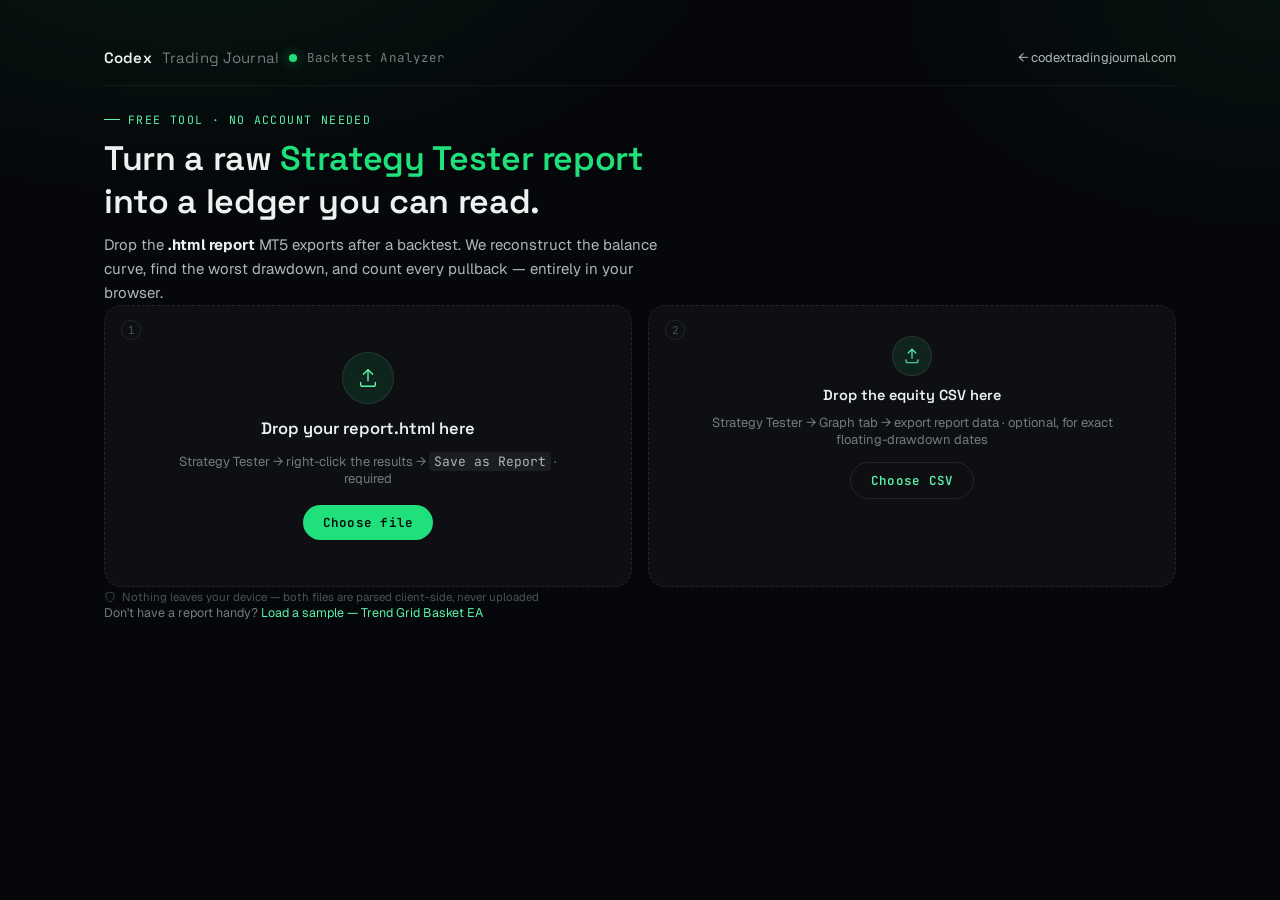
==== commit 0f0db496: "feat(backtest-analyzer): show both upload slots on the initial screen Previously the equity CSV uplo" ====
--- a/backtest-analyzer.html
+++ b/backtest-analyzer.html
@@ -58,7 +58,11 @@
   .lede { color: var(--ink-2); font-size:15px; line-height:1.6; margin:0; max-width: 56ch; }
   .lede b { color: var(--ink); }
 
+  .upload-slots { display:grid; grid-template-columns:1fr 1fr; gap:16px; }
+  @media (max-width:760px){ .upload-slots{grid-template-columns:1fr;} }
+
   .dropzone {
+    position: relative;
     border: 1px dashed var(--line);
     border-radius: var(--r-lg);
     background: var(--glass);
@@ -69,6 +73,16 @@
   }
   .dropzone:hover, .dropzone.drag { border-color: var(--neon); background: var(--neon-tint); }
   .dropzone.busy { cursor: wait; opacity: .7; }
+  .dropzone.dz-done { border-style: solid; border-color: var(--neon); }
+  .dropzone-secondary { padding: 30px 24px; gap:10px; }
+  .dropzone-secondary .dz-icon { width:40px; height:40px; }
+  .dropzone-secondary .dz-icon svg { width:18px; height:18px; }
+  .dropzone-secondary .dz-title { font-size:14.5px; }
+  .slot-num {
+    position:absolute; top:14px; left:16px; font-family: var(--font-mono); font-size:11px;
+    color: var(--ink-4); border:1px solid var(--line); border-radius:50%; width:20px; height:20px;
+    display:flex; align-items:center; justify-content:center;
+  }
   .dz-icon {
     width:52px; height:52px; border-radius:50%;
     display:flex; align-items:center; justify-content:center;
@@ -84,8 +98,12 @@
     padding: 9px 20px; cursor:pointer; letter-spacing:.02em;
   }
   .dz-btn:hover { background: var(--neon-2); }
-  .dz-privacy { font-size:11.5px; color:var(--ink-4); display:flex; align-items:center; gap:6px; margin-top:2px; }
-  .dz-privacy svg { width:12px; height:12px; stroke:var(--ink-4); }
+  .dz-btn-ghost { color: var(--neon-2); background: transparent; border: 1px solid var(--line); }
+  .dz-btn-ghost:hover { background: var(--glass-2); color: var(--neon-2); }
+  .csv-stage-status { font-size:11.5px; color: var(--neon-2); font-family: var(--font-mono); min-height: 14px; }
+  .csv-stage-status.is-error { color: var(--loss); }
+  .dz-privacy { font-size:11.5px; color:var(--ink-4); display:flex; align-items:center; gap:6px; margin-top:2px; align-self:center; }
+  .dz-privacy svg { width:12px; height:12px; stroke:var(--ink-4); flex:none; }
 
   .sample-link { align-self:center; font-size:12.5px; color:var(--ink-3); }
   .sample-link a { color: var(--neon-2); text-decoration:none; cursor:pointer; }
@@ -133,6 +151,12 @@
   .tile .value.critical { color: var(--loss); }
   .tile .sub { font-size:12px; color:var(--ink-3); }
   .tile .sub .flag { color: var(--loss); font-weight:600; }
+  #csvPrompt { margin-top:6px; }
+  #csvPrompt a { font-size:11.5px; color: var(--neon-2); text-decoration:none; font-family: var(--font-mono); cursor:pointer; }
+  #csvPrompt a:hover { text-decoration:underline; }
+  #csvPrompt.done a { color: var(--ink-4); cursor:default; pointer-events:none; text-decoration:none; }
+  #csvPrompt .csv-error { color: var(--loss); font-size:11px; margin-top:4px; display:none; }
+  #csvPrompt .csv-error.show { display:block; }
 
   .panel { background: var(--glass); border:1px solid var(--line); border-radius: var(--r-lg); padding:22px 24px 18px; }
   .panel-head { display:flex; justify-content:space-between; align-items:baseline; flex-wrap:wrap; gap:8px; margin-bottom:4px; }
@@ -232,18 +256,34 @@
       <p class="lede">Drop the <b>.html report</b> MT5 exports after a backtest. We reconstruct the balance curve, find the worst drawdown, and count every pullback — entirely in your browser.</p>
     </div>
 
-    <div class="dropzone" id="dropzone">
-      <div class="dz-icon">
-        <svg viewBox="0 0 24 24" fill="none" stroke-width="1.6" stroke-linecap="round" stroke-linejoin="round"><path d="M12 3v12"/><path d="M7 8l5-5 5 5"/><path d="M4 17v2a2 2 0 0 0 2 2h12a2 2 0 0 0 2-2v-2"/></svg>
-      </div>
-      <div class="dz-title" id="dzTitle">Drop your report.html here</div>
-      <div class="dz-sub">or click to browse &middot; expects the file saved via Strategy Tester &rarr; right-click &rarr; <code>Save as Report</code></div>
-      <button class="dz-btn" id="browseBtn" type="button">Choose file</button>
-      <input type="file" id="fileInput" accept=".htm,.html,text/html" hidden />
-      <div class="dz-privacy">
-        <svg viewBox="0 0 24 24" fill="none" stroke-width="1.6"><path d="M12 2l8 3v6c0 5-3.5 8.5-8 11-4.5-2.5-8-6-8-11V5l8-3z"/></svg>
-        Nothing leaves your device — parsed client-side, never uploaded
-      </div>
+    <div class="upload-slots">
+      <div class="dropzone" id="dropzone">
+        <div class="slot-num">1</div>
+        <div class="dz-icon">
+          <svg viewBox="0 0 24 24" fill="none" stroke-width="1.6" stroke-linecap="round" stroke-linejoin="round"><path d="M12 3v12"/><path d="M7 8l5-5 5 5"/><path d="M4 17v2a2 2 0 0 0 2 2h12a2 2 0 0 0 2-2v-2"/></svg>
+        </div>
+        <div class="dz-title" id="dzTitle">Drop your report.html here</div>
+        <div class="dz-sub">Strategy Tester &rarr; right-click the results &rarr; <code>Save as Report</code> &middot; required</div>
+        <button class="dz-btn" id="browseBtn" type="button">Choose file</button>
+        <input type="file" id="fileInput" accept=".htm,.html,text/html" hidden />
+      </div>
+
+      <div class="dropzone dropzone-secondary" id="csvDropzone">
+        <div class="slot-num">2</div>
+        <div class="dz-icon">
+          <svg viewBox="0 0 24 24" fill="none" stroke-width="1.6" stroke-linecap="round" stroke-linejoin="round"><path d="M12 3v12"/><path d="M7 8l5-5 5 5"/><path d="M4 17v2a2 2 0 0 0 2 2h12a2 2 0 0 0 2-2v-2"/></svg>
+        </div>
+        <div class="dz-title" id="csvDzTitle">Drop the equity CSV here</div>
+        <div class="dz-sub">Strategy Tester &rarr; Graph tab &rarr; export report data &middot; optional, for exact floating-drawdown dates</div>
+        <button class="dz-btn dz-btn-ghost" id="browseCsvStageBtn" type="button">Choose CSV</button>
+        <input type="file" id="csvInputStage" accept=".csv" hidden />
+        <div class="csv-stage-status" id="csvStageStatus"></div>
+      </div>
+    </div>
+
+    <div class="dz-privacy">
+      <svg viewBox="0 0 24 24" fill="none" stroke-width="1.6"><path d="M12 2l8 3v6c0 5-3.5 8.5-8 11-4.5-2.5-8-6-8-11V5l8-3z"/></svg>
+      Nothing leaves your device — both files are parsed client-side, never uploaded
     </div>
 
     <div class="error-banner" id="errorBanner">
@@ -284,7 +324,11 @@
       <div class="tile">
         <div class="label">Worst floating drop</div>
         <div class="value critical" id="tFloatingDD">—</div>
-        <div class="sub">reported by Strategy Tester's own stat &middot; exact date not available (no per-tick equity export in this file)</div>
+        <div class="sub" id="tFloatingDDSub">reported by Strategy Tester's own stat &middot; exact date not available (no per-tick equity export in this file)</div>
+        <div id="csvPrompt">
+          <a id="addCsvLink" href="#">+ Add equity CSV for the exact date</a>
+          <input type="file" id="csvInput" accept=".csv" hidden />
+        </div>
       </div>
       <div class="tile">
         <div class="label">Lots traded (opened)</div>
@@ -345,6 +389,20 @@
         <table>
           <thead><tr><th>#</th><th class="num">Peak balance</th><th>Drawdown period</th><th class="num">Depth</th><th class="num">%</th></tr></thead>
           <tbody id="ledgerBody"></tbody>
+        </table>
+      </div>
+    </div>
+
+    <div class="panel" id="floatingPanel" style="display:none">
+      <div class="panel-head">
+        <h3 class="panel-title">Floating drawdown ledger — from the equity CSV</h3>
+        <span class="panel-note" id="floatingLedgerNote"></span>
+      </div>
+      <div class="panel-note" style="margin-bottom:10px">Minute-level equity samples, so peak/trough/recovery are exact timestamps — not just dates.</div>
+      <div class="table-scroll">
+        <table>
+          <thead><tr><th>#</th><th class="num">Peak equity</th><th>Floating drawdown period</th><th class="num">Depth</th><th class="num">%</th></tr></thead>
+          <tbody id="floatingLedgerBody"></tbody>
         </table>
       </div>
     </div>
@@ -719,7 +777,97 @@
     });
   }
 
+  // ---------------- Equity CSV (optional, exact floating-drawdown dates) ----------------
+  function parseEquityCsv(text){
+    const lines = text.split(/\r?\n/).filter(l => l.trim().length);
+    if (!lines.length || !/<DATE>/i.test(lines[0])) {
+      throw new Error('This doesn\'t look like a Strategy Tester equity export — expected a <DATE> / <BALANCE> / <EQUITY> header row.');
+    }
+    const rows = [];
+    for (let i = 1; i < lines.length; i++) {
+      const parts = lines[i].split('\t');
+      if (parts.length < 3) continue;
+      const dateS = parts[0].trim();
+      const [datePart, timePart] = dateS.split(' ');
+      const [y,mo,d] = datePart.split('.').map(Number);
+      const [hh,mi] = (timePart||'0:0').split(':').map(Number);
+      const equity = parseFloat(parts[2]);
+      if (!isFinite(equity)) continue;
+      rows.push({
+        time: Date.UTC(y, mo-1, d, hh, mi),
+        dateStr: datePart.replace(/\./g,'-'),
+        timeStr: timePart || '00:00',
+        equity,
+      });
+    }
+    if (rows.length < 2) throw new Error('The equity export has no usable rows.');
+    return rows;
+  }
+
+  function computeEquityEpisodes(rows){
+    let peak = rows[0].equity, peakTime = rows[0].time;
+    let current = null;
+    const episodes = [];
+    for (let i = 1; i < rows.length; i++) {
+      const r = rows[i];
+      if (r.equity >= peak) {
+        if (current) { current.recoverTime = r.time; episodes.push(current); current = null; }
+        peak = r.equity; peakTime = r.time;
+      } else {
+        if (!current) current = { peak, peakTime, trough: r.equity, troughTime: r.time };
+        else if (r.equity < current.trough) { current.trough = r.equity; current.troughTime = r.time; }
+      }
+    }
+    if (current) { current.recoverTime = null; episodes.push(current); }
+    for (const e of episodes) { e.depth = e.peak - e.trough; e.pct = e.depth/e.peak*100; }
+    return [...episodes].sort((a,b)=>b.depth-a.depth).slice(0,10);
+  }
+
+  function fmtDateTime(t){
+    const d = new Date(t);
+    return `${shortDate(d.toISOString().slice(0,10))} ${String(d.getUTCHours()).padStart(2,'0')}:${String(d.getUTCMinutes()).padStart(2,'0')}`;
+  }
+
+  function buildFloatingLedger(episodes){
+    const tbody = document.getElementById('floatingLedgerBody');
+    tbody.innerHTML = '';
+    if (!episodes.length) return;
+    const maxDepth = Math.max(...episodes.map(e=>e.depth));
+    episodes.forEach((e,i) => {
+      const durMs = e.troughTime - e.peakTime;
+      const durMin = Math.round(durMs/60000);
+      const durLabel = durMin < 60 ? `${durMin}m` : (durMin < 1440 ? `${(durMin/60).toFixed(1)}h` : `${(durMin/1440).toFixed(1)}d`);
+      const periodLabel = e.recoverTime
+        ? `${fmtDateTime(e.peakTime)} &rarr; ${fmtDateTime(e.recoverTime)}`
+        : `${fmtDateTime(e.peakTime)} &rarr; ongoing`;
+      const tr = document.createElement('tr'); if (i===0) tr.classList.add('worst');
+      tr.innerHTML = `
+        <td class="rank">${i+1}</td>
+        <td class="num">$${fmt(e.peak)}</td>
+        <td><div class="period-cell"><span class="period-text">${periodLabel}</span><span class="duration-tag">${durLabel} to trough</span></div></td>
+        <td class="num"><div class="depth-cell"><span class="neg">&minus;$${fmt(e.depth)}</span>
+          <div class="depth-bar-track"><div class="depth-bar-fill" style="width:${(e.depth/maxDepth*100).toFixed(0)}%"></div></div></div></td>
+        <td class="num neg">&minus;${e.pct.toFixed(2)}%</td>`;
+      tbody.appendChild(tr);
+    });
+  }
+
+  function applyEquityCsv(rows){
+    const episodes = computeEquityEpisodes(rows);
+    if (!episodes.length) return;
+    const worst = episodes[0];
+    document.getElementById('tFloatingDDSub').innerHTML =
+      `<span class="flag">−${worst.pct.toFixed(2)}%</span> ${fmtDateTime(worst.peakTime)} &rarr; ${fmtDateTime(worst.troughTime)}` +
+      (worst.recoverTime ? ` &middot; recovered ${fmtDateTime(worst.recoverTime)}` : ' &middot; still open at end of data');
+    document.getElementById('floatingLedgerNote').textContent = `${episodes.length} shown &middot; from ${rows.length.toLocaleString('en-US')} equity samples`;
+    buildFloatingLedger(episodes);
+    document.getElementById('floatingPanel').style.display = '';
+  }
+
   function renderResults(summary, model){
+    document.getElementById('floatingPanel').style.display = 'none';
+    document.getElementById('tFloatingDDSub').innerHTML =
+      'reported by Strategy Tester\'s own stat &middot; exact date not available (no per-tick equity export in this file)';
     document.getElementById('rEaName').textContent = summary.expert;
     document.getElementById('rSymbol').textContent = summary.symbol;
     document.getElementById('rPeriodLine').textContent = `${model.totalDeals.toLocaleString('en-US')} deals`;
@@ -772,6 +920,8 @@
 
     document.getElementById('uploadStage').classList.add('hide');
     document.getElementById('results').classList.add('show');
+
+    if (pendingCsvRows) applyEquityCsv(pendingCsvRows);
   }
 
   // ---------------- File handling ----------------
@@ -832,7 +982,118 @@
     document.getElementById('uploadStage').classList.remove('hide');
     fileInput.value = '';
     clearError();
+    resetCsvState();
   });
+
+  // ---------------- Equity CSV upload wiring (shared between both entry points) ----------------
+  const csvPrompt = document.getElementById('csvPrompt');
+  const csvInput = document.getElementById('csvInput');
+  const addCsvLink = document.getElementById('addCsvLink');
+  const csvDropzone = document.getElementById('csvDropzone');
+  const csvInputStage = document.getElementById('csvInputStage');
+  const csvStageStatus = document.getElementById('csvStageStatus');
+  const CSV_ADD_LABEL = '+ Add equity CSV for the exact date';
+  const CSV_STAGE_LABEL = 'Drop the equity CSV here';
+  let pendingCsvRows = null;
+  let csvErrorEl = null;
+
+  function resetCsvState(){
+    pendingCsvRows = null;
+    csvPrompt.classList.remove('done');
+    addCsvLink.textContent = CSV_ADD_LABEL;
+    csvInput.value = '';
+    if (csvErrorEl) { csvErrorEl.remove(); csvErrorEl = null; }
+    csvDropzone.classList.remove('dz-done', 'busy');
+    document.getElementById('csvDzTitle').textContent = CSV_STAGE_LABEL;
+    csvStageStatus.textContent = '';
+    csvStageStatus.classList.remove('is-error');
+    csvInputStage.value = '';
+    document.getElementById('floatingPanel').style.display = 'none';
+    document.getElementById('tFloatingDDSub').innerHTML =
+      'reported by Strategy Tester\'s own stat &middot; exact date not available (no per-tick equity export in this file)';
+  }
+
+  function showCsvError(msg){
+    if (!csvErrorEl) {
+      csvErrorEl = document.createElement('div');
+      csvErrorEl.className = 'csv-error';
+      csvPrompt.appendChild(csvErrorEl);
+    }
+    csvErrorEl.textContent = msg;
+    csvErrorEl.classList.add('show');
+  }
+
+  function readAndParseCsv(file, onSuccess, onError){
+    const reader = new FileReader();
+    reader.onload = () => {
+      setTimeout(() => {
+        try {
+          const text = decodeReport(reader.result);
+          const rows = parseEquityCsv(text);
+          onSuccess(rows);
+        } catch (err) {
+          onError(err.message || 'Could not read this CSV.');
+        }
+      }, 0);
+    };
+    reader.onerror = () => onError('Could not read the file from disk.');
+    reader.readAsArrayBuffer(file);
+  }
+
+  function markCsvLoaded(rows){
+    pendingCsvRows = rows;
+    csvPrompt.classList.add('done');
+    addCsvLink.textContent = `✓ Equity CSV loaded (${rows.length.toLocaleString('en-US')} samples)`;
+    csvDropzone.classList.add('dz-done');
+    csvDropzone.classList.remove('busy');
+    document.getElementById('csvDzTitle').textContent = 'Equity CSV ready';
+    csvStageStatus.textContent = `✓ ${rows.length.toLocaleString('en-US')} samples loaded`;
+    csvStageStatus.classList.remove('is-error');
+    if (document.getElementById('results').classList.contains('show')) {
+      applyEquityCsv(rows);
+    }
+  }
+
+  // entry point A: the small link inside the "Worst floating drop" tile (post-analysis)
+  addCsvLink.addEventListener('click', (e) => {
+    e.preventDefault();
+    if (csvPrompt.classList.contains('done')) return;
+    csvInput.click();
+  });
+  csvInput.addEventListener('change', (e) => {
+    const file = e.target.files[0];
+    if (!file) return;
+    if (csvErrorEl) csvErrorEl.classList.remove('show');
+    addCsvLink.textContent = 'Reading equity CSV…';
+    readAndParseCsv(file,
+      (rows) => markCsvLoaded(rows),
+      (msg) => { addCsvLink.textContent = CSV_ADD_LABEL; showCsvError(msg); }
+    );
+  });
+
+  // entry point B: the dedicated upload-stage dropzone (can be used before or after the report)
+  function handleCsvStageFile(file){
+    if (!file) return;
+    csvDropzone.classList.add('busy');
+    document.getElementById('csvDzTitle').textContent = 'Reading equity CSV…';
+    csvStageStatus.textContent = '';
+    csvStageStatus.classList.remove('is-error');
+    readAndParseCsv(file,
+      (rows) => markCsvLoaded(rows),
+      (msg) => {
+        csvDropzone.classList.remove('busy');
+        document.getElementById('csvDzTitle').textContent = CSV_STAGE_LABEL;
+        csvStageStatus.textContent = msg;
+        csvStageStatus.classList.add('is-error');
+      }
+    );
+  }
+  csvDropzone.addEventListener('click', () => csvInputStage.click());
+  document.getElementById('browseCsvStageBtn').addEventListener('click', (e) => { e.stopPropagation(); csvInputStage.click(); });
+  csvInputStage.addEventListener('change', (e) => handleCsvStageFile(e.target.files[0]));
+  ['dragenter','dragover'].forEach(evt => csvDropzone.addEventListener(evt, (e) => { e.preventDefault(); csvDropzone.classList.add('drag'); }));
+  ['dragleave','drop'].forEach(evt => csvDropzone.addEventListener(evt, (e) => { e.preventDefault(); csvDropzone.classList.remove('drag'); }));
+  csvDropzone.addEventListener('drop', (e) => { handleCsvStageFile(e.dataTransfer.files[0]); });
 
   // ---------------- Sample report (embedded, real numbers from a real backtest) ----------------
   document.getElementById('sampleBtn').addEventListener('click', () => {
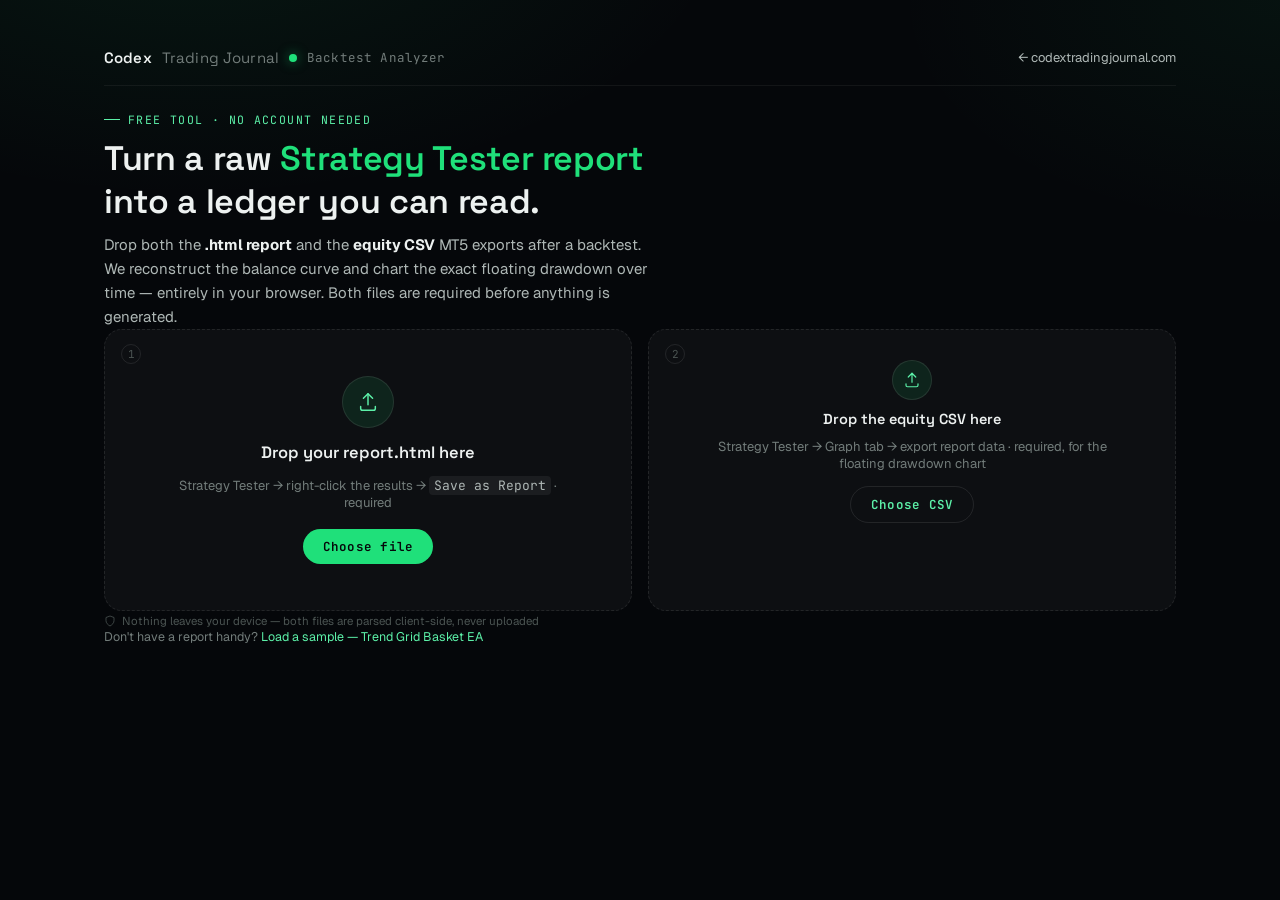
==== commit 46af8fb8: "feat(backtest-analyzer): require both files, replace realized ledger with a floating-drawdown chart " ====
--- a/backtest-analyzer.html
+++ b/backtest-analyzer.html
@@ -105,6 +105,17 @@
   .dz-privacy { font-size:11.5px; color:var(--ink-4); display:flex; align-items:center; gap:6px; margin-top:2px; align-self:center; }
   .dz-privacy svg { width:12px; height:12px; stroke:var(--ink-4); flex:none; }
 
+  .wait-status {
+    display:none; align-self:center; font-size:12.5px; font-family: var(--font-mono);
+    color: var(--neon-2); align-items:center; gap:8px;
+  }
+  .wait-status.show { display:flex; }
+  .wait-status .spin {
+    width:12px; height:12px; border-radius:50%; border:2px solid var(--glass-2); border-top-color: var(--neon-2);
+    animation: spin .8s linear infinite;
+  }
+  @keyframes spin { to { transform: rotate(360deg); } }
+
   .sample-link { align-self:center; font-size:12.5px; color:var(--ink-3); }
   .sample-link a { color: var(--neon-2); text-decoration:none; cursor:pointer; }
   .sample-link a:hover { text-decoration:underline; }
@@ -151,13 +162,6 @@
   .tile .value.critical { color: var(--loss); }
   .tile .sub { font-size:12px; color:var(--ink-3); }
   .tile .sub .flag { color: var(--loss); font-weight:600; }
-  #csvPrompt { margin-top:6px; }
-  #csvPrompt a { font-size:11.5px; color: var(--neon-2); text-decoration:none; font-family: var(--font-mono); cursor:pointer; }
-  #csvPrompt a:hover { text-decoration:underline; }
-  #csvPrompt.done a { color: var(--ink-4); cursor:default; pointer-events:none; text-decoration:none; }
-  #csvPrompt .csv-error { color: var(--loss); font-size:11px; margin-top:4px; display:none; }
-  #csvPrompt .csv-error.show { display:block; }
-
   .panel { background: var(--glass); border:1px solid var(--line); border-radius: var(--r-lg); padding:22px 24px 18px; }
   .panel-head { display:flex; justify-content:space-between; align-items:baseline; flex-wrap:wrap; gap:8px; margin-bottom:4px; }
   .panel-title { font-family: var(--font-display); font-size:17px; font-weight:600; margin:0; }
@@ -211,19 +215,10 @@
   .depth-bar-fill { height:100%; background: var(--loss); border-radius:3px; }
   .neg { color: var(--loss); font-weight:600; }
 
-  tr.ep-row { cursor: pointer; }
-  tr.ep-row:hover td { background: var(--glass-2); }
   .period-cell { display:flex; align-items:center; gap:8px; }
-  .chevron { width:14px; height:14px; flex:none; stroke:var(--ink-4); transition: transform .15s ease; }
-  tr.ep-row.open .chevron { transform: rotate(90deg); stroke: var(--neon-2); }
   .period-text { font-family: var(--font-mono); font-size:12.5px; }
   .duration-tag { font-family: var(--font-mono); font-size:10.5px; color:var(--ink-4); background:var(--glass-2); padding:1px 6px; border-radius:10px; margin-left:6px; }
 
-  tr.detail-row { display:none; }
-  tr.detail-row.open { display:table-row; }
-  tr.detail-row td { padding: 14px 10px 18px; border-bottom:1px solid var(--line-2); background: var(--bg-3); }
-  .daily-wrap { display:flex; flex-direction:column; gap:8px; }
-  .daily-caption { font-size:11.5px; color:var(--ink-3); font-family: var(--font-mono); display:flex; justify-content:space-between; flex-wrap:wrap; gap:6px; }
   .daily-scroll { overflow-x:auto; }
   .daily-bars { display:flex; align-items:flex-end; gap:6px; height:100px; min-width:max-content; padding: 18px 4px 0; }
   .daily-col { display:flex; flex-direction:column; align-items:center; justify-content:flex-end; height:100%; gap:5px; width:26px; flex:none; position:relative; }
@@ -253,7 +248,7 @@
     <div class="intro">
       <p class="eyebrow">Free tool &middot; no account needed</p>
       <h1>Turn a raw <span class="accent">Strategy Tester report</span> into a ledger you can read.</h1>
-      <p class="lede">Drop the <b>.html report</b> MT5 exports after a backtest. We reconstruct the balance curve, find the worst drawdown, and count every pullback — entirely in your browser.</p>
+      <p class="lede">Drop both the <b>.html report</b> and the <b>equity CSV</b> MT5 exports after a backtest. We reconstruct the balance curve and chart the exact floating drawdown over time — entirely in your browser. Both files are required before anything is generated.</p>
     </div>
 
     <div class="upload-slots">
@@ -274,12 +269,14 @@
           <svg viewBox="0 0 24 24" fill="none" stroke-width="1.6" stroke-linecap="round" stroke-linejoin="round"><path d="M12 3v12"/><path d="M7 8l5-5 5 5"/><path d="M4 17v2a2 2 0 0 0 2 2h12a2 2 0 0 0 2-2v-2"/></svg>
         </div>
         <div class="dz-title" id="csvDzTitle">Drop the equity CSV here</div>
-        <div class="dz-sub">Strategy Tester &rarr; Graph tab &rarr; export report data &middot; optional, for exact floating-drawdown dates</div>
+        <div class="dz-sub">Strategy Tester &rarr; Graph tab &rarr; export report data &middot; required, for the floating drawdown chart</div>
         <button class="dz-btn dz-btn-ghost" id="browseCsvStageBtn" type="button">Choose CSV</button>
         <input type="file" id="csvInputStage" accept=".csv" hidden />
         <div class="csv-stage-status" id="csvStageStatus"></div>
       </div>
     </div>
+
+    <div class="wait-status" id="waitStatus"></div>
 
     <div class="dz-privacy">
       <svg viewBox="0 0 24 24" fill="none" stroke-width="1.6"><path d="M12 2l8 3v6c0 5-3.5 8.5-8 11-4.5-2.5-8-6-8-11V5l8-3z"/></svg>
@@ -324,11 +321,7 @@
       <div class="tile">
         <div class="label">Worst floating drop</div>
         <div class="value critical" id="tFloatingDD">—</div>
-        <div class="sub" id="tFloatingDDSub">reported by Strategy Tester's own stat &middot; exact date not available (no per-tick equity export in this file)</div>
-        <div id="csvPrompt">
-          <a id="addCsvLink" href="#">+ Add equity CSV for the exact date</a>
-          <input type="file" id="csvInput" accept=".csv" hidden />
-        </div>
+        <div class="sub" id="tFloatingDDSub"></div>
       </div>
       <div class="tile">
         <div class="label">Lots traded (opened)</div>
@@ -380,25 +373,15 @@
       </div>
     </div>
 
-    <div class="panel">
-      <div class="panel-head">
-        <h3 class="panel-title">Drawdown ledger — deepest pullbacks</h3>
-        <span class="panel-note" id="ledgerNote"></span>
-      </div>
-      <div class="table-scroll">
-        <table>
-          <thead><tr><th>#</th><th class="num">Peak balance</th><th>Drawdown period</th><th class="num">Depth</th><th class="num">%</th></tr></thead>
-          <tbody id="ledgerBody"></tbody>
-        </table>
-      </div>
-    </div>
-
     <div class="panel" id="floatingPanel" style="display:none">
       <div class="panel-head">
-        <h3 class="panel-title">Floating drawdown ledger — from the equity CSV</h3>
+        <h3 class="panel-title">Floating drawdown — from the equity CSV</h3>
         <span class="panel-note" id="floatingLedgerNote"></span>
       </div>
-      <div class="panel-note" style="margin-bottom:10px">Minute-level equity samples, so peak/trough/recovery are exact timestamps — not just dates.</div>
+      <div class="panel-note" style="margin-bottom:6px">Every day of the test, deepest drawdown below the running equity peak that day &middot; ordered chronologically.</div>
+      <div class="daily-scroll"><div class="daily-bars" id="underwaterBars"></div></div>
+
+      <div class="panel-note" style="margin:18px 0 10px">Minute-level equity samples, so peak/trough/recovery below are exact timestamps — not just dates.</div>
       <div class="table-scroll">
         <table>
           <thead><tr><th>#</th><th class="num">Peak equity</th><th>Floating drawdown period</th><th class="num">Depth</th><th class="num">%</th></tr></thead>
@@ -408,9 +391,9 @@
     </div>
 
     <footer>
-      <b>Reading notes —</b> reconstructed from the Strategy Tester deal history, not just the summary graphs. "Realized" drawdown is the Balance column, fully dated;
-      "Floating" drawdown is the platform's own Equity Drawdown Maximal stat and reflects unrealized loss while a position/basket was still open — MT5's report doesn't
-      export a per-tick equity series, so that one figure can't be dated from this file alone. Lot totals count entry ("in") deals only; pending orders are excluded throughout.
+      <b>Reading notes —</b> "Realized" figures are reconstructed from the report's Balance column (deal-by-deal). "Floating" drawdown comes from the equity CSV's
+      per-minute samples — it reflects unrealized loss while a position/basket was still open, which is why it's usually deeper than the realized number: price can
+      recover before a losing basket is actually closed. Lot totals count entry ("in") deals only; pending orders are excluded throughout.
     </footer>
   </div>
 
@@ -719,65 +702,7 @@
     });
   }
 
-  function buildLedger(ledger, DATASET_END){
-    const tbody = document.getElementById('ledgerBody');
-    tbody.innerHTML = '';
-    if (!ledger.length) return;
-    const maxDepth = Math.max(...ledger.map(e=>e.depth));
-    ledger.forEach((e,i) => {
-      const calDays = daysBetween(e.peakDate, e.recovered || DATASET_END);
-      const periodLabel = e.recovered
-        ? `${shortDate(e.peakDate)} &rarr; ${shortDate(e.recovered)}`
-        : `${shortDate(e.peakDate)} &rarr; ongoing`;
-      const durationLabel = e.recovered
-        ? (calDays <= 0 ? 'same day' : `${calDays}d, ${e.daily.length} trading day${e.daily.length>1?'s':''}`)
-        : `${calDays}d and counting, ${e.daily.length} trading days`;
-
-      const tr = document.createElement('tr'); tr.className = 'ep-row'; if (i===0) tr.classList.add('worst');
-      tr.innerHTML = `
-        <td class="rank">${i+1}</td>
-        <td class="num">$${fmt(e.peak)}</td>
-        <td>
-          <div class="period-cell">
-            <svg class="chevron" viewBox="0 0 24 24" fill="none" stroke="currentColor" stroke-width="2.4" stroke-linecap="round" stroke-linejoin="round"><path d="M9 6l6 6-6 6"/></svg>
-            <span class="period-text">${periodLabel}</span>
-            <span class="duration-tag">${durationLabel}</span>
-          </div>
-        </td>
-        <td class="num"><div class="depth-cell"><span class="neg">&minus;$${fmt(e.depth)}</span>
-          <div class="depth-bar-track"><div class="depth-bar-fill" style="width:${(e.depth/maxDepth*100).toFixed(0)}%"></div></div></div></td>
-        <td class="num neg">&minus;${e.pct.toFixed(2)}%</td>`;
-      tbody.appendChild(tr);
-
-      const detailTr = document.createElement('tr'); detailTr.className = 'detail-row';
-      const detailTd = document.createElement('td'); detailTd.colSpan = 5;
-      const dMax = Math.max(...e.daily.map(x=>x[1]), 1);
-      const barsHtml = e.daily.map((d,di) => {
-        const isPeak = d[1] === Math.max(...e.daily.map(x=>x[1]));
-        const isLast = di === e.daily.length-1;
-        const h = Math.max(4, (d[1]/dMax)*80);
-        const cls = ['daily-col']; if (isPeak) cls.push('is-peak'); if (isLast) cls.push('is-last');
-        const valLabel = isPeak ? '&minus;$'+Math.round(d[1]).toLocaleString('en-US')
-          : (isLast ? (e.recovered ? 'recovered' : '&minus;$'+Math.round(d[1]).toLocaleString('en-US')+' (open)') : '');
-        return `<div class="${cls.join(' ')}"><span class="daily-val">${valLabel}</span>
-                  <div class="daily-bar" style="height:${h.toFixed(0)}px"></div>
-                  <span class="daily-date">${tinyDate(d[0])}</span></div>`;
-      }).join('');
-      detailTd.innerHTML = `
-        <div class="daily-wrap">
-          <div class="daily-caption">
-            <span>Day-by-day depth below the $${fmt0(e.peak)} peak &middot; deepest on ${shortDate(e.peakDate)}</span>
-            <span>${e.recovered ? 'recovered '+shortDate(e.recovered) : 'still below peak at dataset end ('+shortDate(DATASET_END)+')'}</span>
-          </div>
-          <div class="daily-scroll"><div class="daily-bars">${barsHtml}</div></div>
-        </div>`;
-      detailTr.appendChild(detailTd);
-      tbody.appendChild(detailTr);
-      tr.addEventListener('click', () => { tr.classList.toggle('open'); detailTr.classList.toggle('open'); });
-    });
-  }
-
-  // ---------------- Equity CSV (optional, exact floating-drawdown dates) ----------------
+  // ---------------- Equity CSV (required, exact floating-drawdown dates) ----------------
   function parseEquityCsv(text){
     const lines = text.split(/\r?\n/).filter(l => l.trim().length);
     if (!lines.length || !/<DATE>/i.test(lines[0])) {
@@ -852,22 +777,59 @@
     });
   }
 
-  function applyEquityCsv(rows){
-    const episodes = computeEquityEpisodes(rows);
-    if (!episodes.length) return;
-    const worst = episodes[0];
-    document.getElementById('tFloatingDDSub').innerHTML =
-      `<span class="flag">−${worst.pct.toFixed(2)}%</span> ${fmtDateTime(worst.peakTime)} &rarr; ${fmtDateTime(worst.troughTime)}` +
-      (worst.recoverTime ? ` &middot; recovered ${fmtDateTime(worst.recoverTime)}` : ' &middot; still open at end of data');
-    document.getElementById('floatingLedgerNote').textContent = `${episodes.length} shown &middot; from ${rows.length.toLocaleString('en-US')} equity samples`;
+  function computeUnderwaterDaily(rows){
+    let peak = rows[0].equity;
+    const byDay = new Map(); // dateStr -> {depth, pct}
+    for (const r of rows) {
+      if (r.equity > peak) peak = r.equity;
+      const depth = peak - r.equity;
+      const pct = peak > 0 ? depth / peak * 100 : 0;
+      const cur = byDay.get(r.dateStr);
+      if (!cur || depth > cur.depth) byDay.set(r.dateStr, { depth, pct });
+    }
+    return [...byDay.entries()].sort((a,b)=>a[0]<b[0]?-1:1).map(([date,v]) => [date, +v.depth.toFixed(2), +v.pct.toFixed(2)]);
+  }
+
+  function buildUnderwaterChart(underwaterDaily){
+    const container = document.getElementById('underwaterBars');
+    container.innerHTML = '';
+    if (!underwaterDaily.length) return;
+    const dMax = Math.max(...underwaterDaily.map(d=>d[1]), 1);
+    let peakIdx = 0;
+    underwaterDaily.forEach((d,i) => { if (d[1] > underwaterDaily[peakIdx][1]) peakIdx = i; });
+    const html = underwaterDaily.map((d,i) => {
+      const [date, depth, pct] = d;
+      const isPeak = i === peakIdx;
+      const isLast = i === underwaterDaily.length - 1;
+      const h = Math.max(4, (depth/dMax)*80);
+      const cls = ['daily-col']; if (isPeak) cls.push('is-peak'); if (isLast) cls.push('is-last');
+      const valLabel = isPeak ? '&minus;$'+Math.round(depth).toLocaleString('en-US')+' ('+pct.toFixed(0)+'%)' : '';
+      return `<div class="${cls.join(' ')}"><span class="daily-val">${valLabel}</span>
+                <div class="daily-bar" style="height:${h.toFixed(0)}px"></div>
+                <span class="daily-date">${tinyDate(date)}</span></div>`;
+    }).join('');
+    container.innerHTML = html;
+  }
+
+  function applyFloatingDataPrecomputed(episodes, underwaterDaily, nSamples){
+    if (episodes.length) {
+      const worst = episodes[0];
+      document.getElementById('tFloatingDD').textContent = '−'+fmt(worst.depth);
+      document.getElementById('tFloatingDDSub').innerHTML =
+        `<span class="flag">−${worst.pct.toFixed(2)}%</span> ${fmtDateTime(worst.peakTime)} &rarr; ${fmtDateTime(worst.troughTime)}` +
+        (worst.recoverTime ? ` &middot; recovered ${fmtDateTime(worst.recoverTime)}` : ' &middot; still open at end of data');
+    }
+    document.getElementById('floatingLedgerNote').innerHTML = `${episodes.length} shown &middot; from ${nSamples.toLocaleString('en-US')} equity samples`;
     buildFloatingLedger(episodes);
+    buildUnderwaterChart(underwaterDaily);
     document.getElementById('floatingPanel').style.display = '';
   }
 
+  function applyFloatingData(rows){
+    applyFloatingDataPrecomputed(computeEquityEpisodes(rows), computeUnderwaterDaily(rows), rows.length);
+  }
+
   function renderResults(summary, model){
-    document.getElementById('floatingPanel').style.display = 'none';
-    document.getElementById('tFloatingDDSub').innerHTML =
-      'reported by Strategy Tester\'s own stat &middot; exact date not available (no per-tick equity export in this file)';
     document.getElementById('rEaName').textContent = summary.expert;
     document.getElementById('rSymbol').textContent = summary.symbol;
     document.getElementById('rPeriodLine').textContent = `${model.totalDeals.toLocaleString('en-US')} deals`;
@@ -891,17 +853,6 @@
       document.getElementById('tRealizedDDSub').textContent = 'no drawdown detected';
     }
 
-    if (summary.equityDD.value != null) {
-      document.getElementById('tFloatingDD').textContent = '−'+fmt(summary.equityDD.value);
-      document.getElementById('tFloatingDD').nextElementSibling.querySelector = null;
-    } else {
-      document.getElementById('tFloatingDD').textContent = '—';
-    }
-    const floatSub = document.querySelector('#tFloatingDD').parentElement.querySelector('.sub');
-    if (summary.equityDD.pct != null) {
-      floatSub.innerHTML = `<span class="flag">−${summary.equityDD.pct.toFixed(2)}%</span> reported by Strategy Tester's own stat &middot; exact date not available (no per-tick equity export in this file)`;
-    }
-
     document.getElementById('tLots').textContent = model.totalLots.toLocaleString('en-US',{minimumFractionDigits:2});
     document.getElementById('tLotsSub').textContent = `across ${summary.totalTrades || model.totalDeals} round-trip trades`;
 
@@ -914,28 +865,52 @@
     renderChart(model.curve);
     buildBars('lotsBars','lotsLabels', model.monthlyLots, 'neon', v=>v.toFixed(2));
     buildBars('plBars','plLabels', model.monthlyPL, 'good', v=>(v>=0?'+':'')+Math.round(v).toLocaleString('en-US'));
-    buildLedger(model.ledger, model.DATASET_END);
-    document.getElementById('ledgerNote').textContent =
-      `${model.totalEpisodes} pullbacks total · ${model.episodesOver1000} exceeded $1,000`;
 
     document.getElementById('uploadStage').classList.add('hide');
     document.getElementById('results').classList.add('show');
-
-    if (pendingCsvRows) applyEquityCsv(pendingCsvRows);
-  }
-
-  // ---------------- File handling ----------------
+  }
+
+  // ---------------- File handling (both files required before generating anything) ----------------
   const dropzone = document.getElementById('dropzone');
   const fileInput = document.getElementById('fileInput');
   const errorBanner = document.getElementById('errorBanner');
   const errorMsg = document.getElementById('errorMsg');
   const dzTitle = document.getElementById('dzTitle');
+  const csvDropzone = document.getElementById('csvDropzone');
+  const csvInputStage = document.getElementById('csvInputStage');
+  const csvStageStatus = document.getElementById('csvStageStatus');
+  const csvDzTitle = document.getElementById('csvDzTitle');
+  const waitStatus = document.getElementById('waitStatus');
+  const CSV_STAGE_LABEL = 'Drop the equity CSV here';
+
+  let pendingReport = null;   // { summary, model }
+  let pendingCsvRows = null;  // parsed equity rows
 
   function showError(msg){
     errorMsg.textContent = msg;
     errorBanner.classList.add('show');
   }
   function clearError(){ errorBanner.classList.remove('show'); }
+
+  function updateWaitStatus(){
+    if (pendingReport && pendingCsvRows) {
+      waitStatus.classList.remove('show');
+      return;
+    }
+    if (!pendingReport && !pendingCsvRows) {
+      waitStatus.classList.remove('show');
+      return;
+    }
+    waitStatus.innerHTML = `<span class="spin"></span> ${pendingReport ? 'Report ready — waiting for the equity CSV' : 'Equity CSV ready — waiting for the report'}`;
+    waitStatus.classList.add('show');
+  }
+
+  function tryRenderCombined(){
+    updateWaitStatus();
+    if (!(pendingReport && pendingCsvRows)) return;
+    renderResults(pendingReport.summary, pendingReport.model);
+    applyFloatingData(pendingCsvRows);
+  }
 
   function handleFile(file){
     clearError();
@@ -953,12 +928,15 @@
           const html = decodeReport(reader.result);
           const { deals, summary } = parseReport(html);
           const model = computeModel(deals);
-          renderResults(summary, model);
+          pendingReport = { summary, model };
+          dropzone.classList.add('dz-done');
+          dzTitle.textContent = 'Report ready';
+          tryRenderCombined();
         } catch (err) {
           showError(err.message || 'Unrecognized file format.');
+          dzTitle.textContent = 'Drop your report.html here';
         } finally {
           dropzone.classList.remove('busy');
-          dzTitle.textContent = 'Drop your report.html here';
         }
       }, 0);
     };
@@ -977,116 +955,40 @@
   ['dragleave','drop'].forEach(evt => dropzone.addEventListener(evt, (e) => { e.preventDefault(); dropzone.classList.remove('drag'); }));
   dropzone.addEventListener('drop', (e) => { handleFile(e.dataTransfer.files[0]); });
 
-  document.getElementById('resetBtn').addEventListener('click', () => {
-    document.getElementById('results').classList.remove('show');
-    document.getElementById('uploadStage').classList.remove('hide');
-    fileInput.value = '';
+  function handleCsvStageFile(file){
+    if (!file) return;
     clearError();
-    resetCsvState();
-  });
-
-  // ---------------- Equity CSV upload wiring (shared between both entry points) ----------------
-  const csvPrompt = document.getElementById('csvPrompt');
-  const csvInput = document.getElementById('csvInput');
-  const addCsvLink = document.getElementById('addCsvLink');
-  const csvDropzone = document.getElementById('csvDropzone');
-  const csvInputStage = document.getElementById('csvInputStage');
-  const csvStageStatus = document.getElementById('csvStageStatus');
-  const CSV_ADD_LABEL = '+ Add equity CSV for the exact date';
-  const CSV_STAGE_LABEL = 'Drop the equity CSV here';
-  let pendingCsvRows = null;
-  let csvErrorEl = null;
-
-  function resetCsvState(){
-    pendingCsvRows = null;
-    csvPrompt.classList.remove('done');
-    addCsvLink.textContent = CSV_ADD_LABEL;
-    csvInput.value = '';
-    if (csvErrorEl) { csvErrorEl.remove(); csvErrorEl = null; }
-    csvDropzone.classList.remove('dz-done', 'busy');
-    document.getElementById('csvDzTitle').textContent = CSV_STAGE_LABEL;
+    csvDropzone.classList.add('busy');
+    csvDzTitle.textContent = 'Reading equity CSV…';
     csvStageStatus.textContent = '';
     csvStageStatus.classList.remove('is-error');
-    csvInputStage.value = '';
-    document.getElementById('floatingPanel').style.display = 'none';
-    document.getElementById('tFloatingDDSub').innerHTML =
-      'reported by Strategy Tester\'s own stat &middot; exact date not available (no per-tick equity export in this file)';
-  }
-
-  function showCsvError(msg){
-    if (!csvErrorEl) {
-      csvErrorEl = document.createElement('div');
-      csvErrorEl.className = 'csv-error';
-      csvPrompt.appendChild(csvErrorEl);
-    }
-    csvErrorEl.textContent = msg;
-    csvErrorEl.classList.add('show');
-  }
-
-  function readAndParseCsv(file, onSuccess, onError){
     const reader = new FileReader();
     reader.onload = () => {
       setTimeout(() => {
         try {
           const text = decodeReport(reader.result);
           const rows = parseEquityCsv(text);
-          onSuccess(rows);
+          pendingCsvRows = rows;
+          csvDropzone.classList.add('dz-done');
+          csvDzTitle.textContent = 'Equity CSV ready';
+          csvStageStatus.textContent = `✓ ${rows.length.toLocaleString('en-US')} samples loaded`;
+          tryRenderCombined();
         } catch (err) {
-          onError(err.message || 'Could not read this CSV.');
+          csvDzTitle.textContent = CSV_STAGE_LABEL;
+          csvStageStatus.textContent = err.message || 'Could not read this CSV.';
+          csvStageStatus.classList.add('is-error');
+        } finally {
+          csvDropzone.classList.remove('busy');
         }
       }, 0);
     };
-    reader.onerror = () => onError('Could not read the file from disk.');
+    reader.onerror = () => {
+      csvDropzone.classList.remove('busy');
+      csvDzTitle.textContent = CSV_STAGE_LABEL;
+      csvStageStatus.textContent = 'Could not read the file from disk.';
+      csvStageStatus.classList.add('is-error');
+    };
     reader.readAsArrayBuffer(file);
-  }
-
-  function markCsvLoaded(rows){
-    pendingCsvRows = rows;
-    csvPrompt.classList.add('done');
-    addCsvLink.textContent = `✓ Equity CSV loaded (${rows.length.toLocaleString('en-US')} samples)`;
-    csvDropzone.classList.add('dz-done');
-    csvDropzone.classList.remove('busy');
-    document.getElementById('csvDzTitle').textContent = 'Equity CSV ready';
-    csvStageStatus.textContent = `✓ ${rows.length.toLocaleString('en-US')} samples loaded`;
-    csvStageStatus.classList.remove('is-error');
-    if (document.getElementById('results').classList.contains('show')) {
-      applyEquityCsv(rows);
-    }
-  }
-
-  // entry point A: the small link inside the "Worst floating drop" tile (post-analysis)
-  addCsvLink.addEventListener('click', (e) => {
-    e.preventDefault();
-    if (csvPrompt.classList.contains('done')) return;
-    csvInput.click();
-  });
-  csvInput.addEventListener('change', (e) => {
-    const file = e.target.files[0];
-    if (!file) return;
-    if (csvErrorEl) csvErrorEl.classList.remove('show');
-    addCsvLink.textContent = 'Reading equity CSV…';
-    readAndParseCsv(file,
-      (rows) => markCsvLoaded(rows),
-      (msg) => { addCsvLink.textContent = CSV_ADD_LABEL; showCsvError(msg); }
-    );
-  });
-
-  // entry point B: the dedicated upload-stage dropzone (can be used before or after the report)
-  function handleCsvStageFile(file){
-    if (!file) return;
-    csvDropzone.classList.add('busy');
-    document.getElementById('csvDzTitle').textContent = 'Reading equity CSV…';
-    csvStageStatus.textContent = '';
-    csvStageStatus.classList.remove('is-error');
-    readAndParseCsv(file,
-      (rows) => markCsvLoaded(rows),
-      (msg) => {
-        csvDropzone.classList.remove('busy');
-        document.getElementById('csvDzTitle').textContent = CSV_STAGE_LABEL;
-        csvStageStatus.textContent = msg;
-        csvStageStatus.classList.add('is-error');
-      }
-    );
   }
   csvDropzone.addEventListener('click', () => csvInputStage.click());
   document.getElementById('browseCsvStageBtn').addEventListener('click', (e) => { e.stopPropagation(); csvInputStage.click(); });
@@ -1095,19 +997,44 @@
   ['dragleave','drop'].forEach(evt => csvDropzone.addEventListener(evt, (e) => { e.preventDefault(); csvDropzone.classList.remove('drag'); }));
   csvDropzone.addEventListener('drop', (e) => { handleCsvStageFile(e.dataTransfer.files[0]); });
 
-  // ---------------- Sample report (embedded, real numbers from a real backtest) ----------------
+  document.getElementById('resetBtn').addEventListener('click', () => {
+    document.getElementById('results').classList.remove('show');
+    document.getElementById('uploadStage').classList.remove('hide');
+    clearError();
+    pendingReport = null;
+    pendingCsvRows = null;
+    fileInput.value = '';
+    dropzone.classList.remove('dz-done', 'busy');
+    dzTitle.textContent = 'Drop your report.html here';
+    csvInputStage.value = '';
+    csvDropzone.classList.remove('dz-done', 'busy');
+    csvDzTitle.textContent = CSV_STAGE_LABEL;
+    csvStageStatus.textContent = '';
+    csvStageStatus.classList.remove('is-error');
+    waitStatus.classList.remove('show');
+    document.getElementById('floatingPanel').style.display = 'none';
+  });
+
+  // ---------------- Sample report (embedded, real numbers from a real backtest + a real equity CSV) ----------------
   document.getElementById('sampleBtn').addEventListener('click', () => {
     clearError();
-    const summary = {
-      expert: 'TrendGridBasketEA', symbol: 'XAUUSD.v',
-      netProfit: {value:44832.95}, profitFactor: '1.77',
-      equityDD: {value:30412.04, pct:34.53}, totalTrades: '8,914',
-    };
-    const model = window.__SAMPLE_MODEL__;
-    renderResults(summary, model);
+    const S = window.__SAMPLE_DATA__;
+    pendingReport = { summary: S.summary, model: S.model };
+    pendingCsvRows = null; // sample uses precomputed floating data directly, see below
+    renderResults(S.summary, S.model);
+    applyFloatingDataPrecomputed(
+      S.floating.floatingLedger.map(e => ({
+        ...e,
+        peakTime: new Date(e.peakTime).getTime(),
+        troughTime: new Date(e.troughTime).getTime(),
+        recoverTime: e.recoverTime ? new Date(e.recoverTime).getTime() : null,
+      })),
+      S.floating.underwaterDaily.map(d => [d[0], d[1], d[2]]),
+      S.floating.nSamples
+    );
   });
 
-  window.__SAMPLE_MODEL__ = /*__SAMPLE_MODEL__*/{"monthlyLots":[["Feb",42.78],["Mar",35.71],["Apr",21.37],["May",19.06],["Jun",3.85]],"monthlyPL":[["Feb",18389.28],["Mar",12325.7],["Apr",6763.6],["May",5739.57],["Jun",1769.81]],"ledger":[{"peak":97368.05,"peakDate":"2026-05-06","trough":88216.9,"troughDate":"2026-05-06","depth":9151.15,"pct":9.4,"recovered":null,"daily":[["2026-05-06",9151.15],["2026-05-07",9151.15],["2026-05-08",8994.0],["2026-05-11",8477.25],["2026-05-12",7922.91],["2026-05-13",7749.83],["2026-05-14",7601.92],["2026-05-15",7331.15],["2026-05-18",6768.19],["2026-05-19",6078.87],["2026-05-20",5934.57],["2026-05-21",5439.91],["2026-05-22",5262.69],["2026-05-25",5139.36],["2026-05-26",5023.5],["2026-05-27",4923.0],["2026-05-28",4711.99],["2026-05-29",4568.0],["2026-06-01",4304.91],["2026-06-02",4117.11],["2026-06-03",4012.23],["2026-06-04",3742.18],["2026-06-05",3417.5],["2026-06-08",3179.33],["2026-06-09",2711.71]]},{"peak":55785.43,"peakDate":"2026-02-02","trough":51612.2,"troughDate":"2026-02-02","depth":4173.23,"pct":7.48,"recovered":"2026-02-02","daily":[["2026-02-02",4870.65]]},{"peak":91196.02,"peakDate":"2026-04-29","trough":87121.21,"troughDate":"2026-04-29","depth":4074.81,"pct":4.47,"recovered":"2026-05-06","daily":[["2026-04-29",4076.24],["2026-04-30",3947.78],["2026-05-01",3872.45],["2026-05-04",3680.09],["2026-05-05",3368.3],["2026-05-06",3154.72]]},{"peak":79554.96,"peakDate":"2026-03-24","trough":77324.93,"troughDate":"2026-03-24","depth":2230.03,"pct":2.8,"recovered":"2026-03-27","daily":[["2026-03-24",2230.03],["2026-03-25",1069.72],["2026-03-26",607.15],["2026-03-27",192.4]]},{"peak":77719.28,"peakDate":"2026-03-23","trough":75891.73,"troughDate":"2026-03-23","depth":1827.55,"pct":2.35,"recovered":"2026-03-24","daily":[["2026-03-23",1832.4],["2026-03-24",712.25]]},{"peak":86370.19,"peakDate":"2026-04-13","trough":84908.13,"troughDate":"2026-04-13","depth":1462.06,"pct":1.69,"recovered":"2026-04-20","daily":[["2026-04-13",1462.06],["2026-04-14",1462.06],["2026-04-15",1287.17],["2026-04-16",1123.24],["2026-04-17",1006.76],["2026-04-20",887.21]]},{"peak":80709.32,"peakDate":"2026-03-27","trough":79546.97,"troughDate":"2026-03-27","depth":1162.35,"pct":1.44,"recovered":"2026-03-31","daily":[["2026-03-27",1162.35],["2026-03-30",1162.35],["2026-03-31",592.3]]},{"peak":67442.05,"peakDate":"2026-02-18","trough":66311.05,"troughDate":"2026-02-18","depth":1131.0,"pct":1.68,"recovered":"2026-02-24","daily":[["2026-02-18",1180.18],["2026-02-19",1131.0],["2026-02-20",979.25],["2026-02-23",650.05],["2026-02-24",313.03]]},{"peak":70665.11,"peakDate":"2026-03-03","trough":69627.04,"troughDate":"2026-03-03","depth":1038.07,"pct":1.47,"recovered":"2026-03-05","daily":[["2026-03-03",1047.65],["2026-03-04",887.03],["2026-03-05",331.36]]},{"peak":56298.54,"peakDate":"2026-02-02","trough":55292.56,"troughDate":"2026-02-02","depth":1005.98,"pct":1.79,"recovered":"2026-02-03","daily":[["2026-02-02",1217.86],["2026-02-03",548.85]]}],"curve":[{"t":"2026-02-01","b":50000.0},{"t":"2026-02-02","b":50146.47},{"t":"2026-02-02","b":50165.62},{"t":"2026-02-02","b":50189.99},{"t":"2026-02-02","b":50256.26},{"t":"2026-02-02","b":50256.26},{"t":"2026-02-02","b":50656.7},{"t":"2026-02-02","b":50793.17},{"t":"2026-02-02","b":50489.18},{"t":"2026-02-02","b":50542.4},{"t":"2026-02-02","b":50594.5},{"t":"2026-02-02","b":50594.5},{"t":"2026-02-02","b":50594.5},{"t":"2026-02-02","b":50594.5},{"t":"2026-02-02","b":50594.5},{"t":"2026-02-02","b":54080.32},{"t":"2026-02-02","b":55766.95},{"t":"2026-02-02","b":55026.3},{"t":"2026-02-02","b":53101.19},{"t":"2026-02-02","b":51612.2},{"t":"2026-02-02","b":51612.2},{"t":"2026-02-02","b":51786.4},{"t":"2026-02-02","b":51724.37},{"t":"2026-02-02","b":51829.39},{"t":"2026-02-02","b":51774.39},{"t":"2026-02-02","b":51679.4},{"t":"2026-02-02","b":51702.4},{"t":"2026-02-02","b":51905.15},{"t":"2026-02-02","b":51940.03},{"t":"2026-02-02","b":52099.35},{"t":"2026-02-02","b":52057.01},{"t":"2026-02-02","b":52232.51},{"t":"2026-02-02","b":52259.54},{"t":"2026-02-02","b":52462.89},{"t":"2026-02-02","b":52380.89},{"t":"2026-02-02","b":52448.93},{"t":"2026-02-02","b":52447.74},{"t":"2026-02-02","b":52545.12},{"t":"2026-02-02","b":52535.01},{"t":"2026-02-02","b":52592.35},{"t":"2026-02-02","b":52674.32},{"t":"2026-02-02","b":52674.34},{"t":"2026-02-02","b":52894.33},{"t":"2026-02-02","b":52792.36},{"t":"2026-02-02","b":52840.85},{"t":"2026-02-02","b":52936.99},{"t":"2026-02-02","b":53029.59},{"t":"2026-02-02","b":53057.96},{"t":"2026-02-02","b":53108.92},{"t":"2026-02-02","b":53212.39},{"t":"2026-02-02","b":53349.39},{"t":"2026-02-02","b":53358.02},{"t":"2026-02-02","b":53459.53},{"t":"2026-02-02","b":53459.53},{"t":"2026-02-02","b":53829.37},{"t":"2026-02-02","b":53598.05},{"t":"2026-02-02","b":53623.58},{"t":"2026-02-02","b":53697.48},{"t":"2026-02-02","b":53771.74},{"t":"2026-02-02","b":53757.3},{"t":"2026-02-02","b":53866.74},{"t":"2026-02-02","b":53944.8},{"t":"2026-02-02","b":53996.05},{"t":"2026-02-02","b":54089.64},{"t":"2026-02-02","b":54168.33},{"t":"2026-02-02","b":54322.12},{"t":"2026-02-02","b":54340.48},{"t":"2026-02-02","b":54481.75},{"t":"2026-02-02","b":54540.86},{"t":"2026-02-02","b":54577.24},{"t":"2026-02-02","b":54618.17},{"t":"2026-02-02","b":54682.79},{"t":"2026-02-02","b":54720.25},{"t":"2026-02-02","b":54867.37},{"t":"2026-02-02","b":54867.37},{"t":"2026-02-02","b":55117.33},{"t":"2026-02-02","b":54911.2},{"t":"2026-02-02","b":54951.12},{"t":"2026-02-02","b":54951.12},{"t":"2026-02-02","b":54951.12},{"t":"2026-02-02","b":56070.39},{"t":"2026-02-02","b":56166.13},{"t":"2026-02-02","b":55475.24},{"t":"2026-02-02","b":55319.93},{"t":"2026-02-02","b":55322.39},{"t":"2026-02-02","b":55353.55},{"t":"2026-02-02","b":55387.37},{"t":"2026-02-02","b":55389.45},{"t":"2026-02-02","b":55467.54},{"t":"2026-02-02","b":55542.97},{"t":"2026-02-02","b":55542.97},{"t":"2026-02-02","b":55919.32},{"t":"2026-02-02","b":55699.4},{"t":"2026-02-02","b":55525.09},{"t":"2026-02-02","b":55718.04},{"t":"2026-02-02","b":55630.82},{"t":"2026-02-02","b":55764.5},{"t":"2026-02-03","b":55749.69},{"t":"2026-02-03","b":55900.31},{"t":"2026-02-03","b":55963.15},{"t":"2026-02-03","b":56001.93},{"t":"2026-02-03","b":56205.72},{"t":"2026-02-03","b":56126.71},{"t":"2026-02-03","b":56185.38},{"t":"2026-02-03","b":56271.0},{"t":"2026-02-03","b":56402.82},{"t":"2026-02-03","b":56460.19},{"t":"2026-02-03","b":56488.17},{"t":"2026-02-03","b":56524.49},{"t":"2026-02-03","b":56578.23},{"t":"2026-02-03","b":56590.12},{"t":"2026-02-03","b":56622.48},{"t":"2026-02-03","b":56743.18},{"t":"2026-02-03","b":56674.98},{"t":"2026-02-03","b":56750.63},{"t":"2026-02-03","b":56790.2},{"t":"2026-02-03","b":56826.92},{"t":"2026-02-03","b":56880.94},{"t":"2026-02-03","b":56880.94},{"t":"2026-02-03","b":57186.28},{"t":"2026-02-03","b":57001.47},{"t":"2026-02-03","b":57028.1},{"t":"2026-02-03","b":57094.67},{"t":"2026-02-03","b":57167.1},{"t":"2026-02-03","b":57219.88},{"t":"2026-02-03","b":57235.2},{"t":"2026-02-03","b":57300.83},{"t":"2026-02-03","b":57435.3},{"t":"2026-02-03","b":57603.15},{"t":"2026-02-03","b":57644.35},{"t":"2026-02-04","b":57635.77},{"t":"2026-02-04","b":57807.87},{"t":"2026-02-04","b":57858.3},{"t":"2026-02-04","b":57776.36},{"t":"2026-02-04","b":57814.52},{"t":"2026-02-04","b":57852.35},{"t":"2026-02-04","b":57937.49},{"t":"2026-02-04","b":57978.33},{"t":"2026-02-04","b":58048.35},{"t":"2026-02-04","b":58121.48},{"t":"2026-02-04","b":58150.72},{"t":"2026-02-04","b":58193.14},{"t":"2026-02-04","b":58225.08},{"t":"2026-02-04","b":58284.15},{"t":"2026-02-04","b":58328.67},{"t":"2026-02-04","b":58410.29},{"t":"2026-02-04","b":58487.96},{"t":"2026-02-04","b":58509.31},{"t":"2026-02-05","b":58648.89},{"t":"2026-02-05","b":58695.63},{"t":"2026-02-05","b":58725.53},{"t":"2026-02-05","b":58770.87},{"t":"2026-02-05","b":58770.87},{"t":"2026-02-05","b":58881.27},{"t":"2026-02-05","b":59762.88},{"t":"2026-02-05","b":59271.96},{"t":"2026-02-05","b":58814.96},{"t":"2026-02-05","b":58981.82},{"t":"2026-02-05","b":59098.78},{"t":"2026-02-05","b":59214.58},{"t":"2026-02-05","b":59203.07},{"t":"2026-02-05","b":59261.14},{"t":"2026-02-05","b":59329.89},{"t":"2026-02-05","b":59464.49},{"t":"2026-02-05","b":59430.73},{"t":"2026-02-05","b":59467.89},{"t":"2026-02-05","b":59467.89},{"t":"2026-02-05","b":59634.2},{"t":"2026-02-05","b":59543.51},{"t":"2026-02-05","b":59619.41},{"t":"2026-02-05","b":59685.42},{"t":"2026-02-05","b":59732.76},{"t":"2026-02-05","b":59758.73},{"t":"2026-02-05","b":59783.52},{"t":"2026-02-05","b":59846.83},{"t":"2026-02-05","b":59863.8},{"t":"2026-02-05","b":59924.32},{"t":"2026-02-05","b":59977.07},{"t":"2026-02-05","b":60002.22},{"t":"2026-02-05","b":60002.22},{"t":"2026-02-05","b":60226.83},{"t":"2026-02-05","b":60666.66},{"t":"2026-02-05","b":60212.16},{"t":"2026-02-05","b":60238.15},{"t":"2026-02-05","b":60314.57},{"t":"2026-02-05","b":60392.82},{"t":"2026-02-05","b":60563.37},{"t":"2026-02-06","b":60450.2},{"t":"2026-02-06","b":60558.66},{"t":"2026-02-06","b":60705.9},{"t":"2026-02-06","b":60730.15},{"t":"2026-02-06","b":60850.81},{"t":"2026-02-06","b":60897.9},{"t":"2026-02-06","b":60965.68},{"t":"2026-02-06","b":61001.62},{"t":"2026-02-06","b":61141.24},{"t":"2026-02-06","b":61175.92},{"t":"2026-02-06","b":61198.52},{"t":"2026-02-06","b":61237.38},{"t":"2026-02-06","b":61247.94},{"t":"2026-02-06","b":61395.54},{"t":"2026-02-06","b":61275.25},{"t":"2026-02-06","b":61328.28},{"t":"2026-02-06","b":61395.0},{"t":"2026-02-06","b":61490.32},{"t":"2026-02-06","b":61407.29},{"t":"2026-02-06","b":61487.16},{"t":"2026-02-06","b":61546.32},{"t":"2026-02-06","b":61617.41},{"t":"2026-02-06","b":61718.67},{"t":"2026-02-06","b":61756.7},{"t":"2026-02-06","b":61840.07},{"t":"2026-02-06","b":61897.64},{"t":"2026-02-06","b":61981.41},{"t":"2026-02-06","b":62041.99},{"t":"2026-02-06","b":62161.52},{"t":"2026-02-06","b":62227.05},{"t":"2026-02-06","b":62257.26},{"t":"2026-02-06","b":62351.75},{"t":"2026-02-06","b":62392.84},{"t":"2026-02-06","b":62423.79},{"t":"2026-02-09","b":62493.42},{"t":"2026-02-09","b":62568.17},{"t":"2026-02-09","b":62659.74},{"t":"2026-02-09","b":62729.03},{"t":"2026-02-09","b":62779.2},{"t":"2026-02-09","b":62779.2},{"t":"2026-02-09","b":63001.14},{"t":"2026-02-09","b":62808.11},{"t":"2026-02-09","b":62867.81},{"t":"2026-02-09","b":62903.16},{"t":"2026-02-09","b":62930.62},{"t":"2026-02-09","b":62974.85},{"t":"2026-02-09","b":63131.0},{"t":"2026-02-09","b":63092.81},{"t":"2026-02-09","b":63160.61},{"t":"2026-02-09","b":63149.56},{"t":"2026-02-09","b":63234.13},{"t":"2026-02-10","b":63436.05},{"t":"2026-02-10","b":63491.67},{"t":"2026-02-10","b":63593.43},{"t":"2026-02-10","b":63610.65},{"t":"2026-02-10","b":63762.19},{"t":"2026-02-10","b":63842.06},{"t":"2026-02-10","b":63893.81},{"t":"2026-02-10","b":63954.55},{"t":"2026-02-10","b":64013.02},{"t":"2026-02-10","b":63940.09},{"t":"2026-02-10","b":63974.7},{"t":"2026-02-10","b":64075.36},{"t":"2026-02-10","b":64155.53},{"t":"2026-02-10","b":64161.4},{"t":"2026-02-10","b":64181.58},{"t":"2026-02-10","b":64233.95},{"t":"2026-02-11","b":64261.2},{"t":"2026-02-11","b":64291.11},{"t":"2026-02-11","b":64378.1},{"t":"2026-02-12","b":64378.1},{"t":"2026-02-12","b":64602.44},{"t":"2026-02-12","b":64404.59},{"t":"2026-02-12","b":64474.06},{"t":"2026-02-12","b":64519.43},{"t":"2026-02-12","b":64529.83},{"t":"2026-02-12","b":64662.55},{"t":"2026-02-12","b":64704.92},{"t":"2026-02-12","b":64694.39},{"t":"2026-02-13","b":64794.79},{"t":"2026-02-13","b":64963.43},{"t":"2026-02-13","b":64913.48},{"t":"2026-02-13","b":64913.48},{"t":"2026-02-13","b":65063.25},{"t":"2026-02-13","b":65114.17},{"t":"2026-02-13","b":65196.18},{"t":"2026-02-13","b":65228.87},{"t":"2026-02-13","b":65305.08},{"t":"2026-02-13","b":65310.01},{"t":"2026-02-13","b":65358.09},{"t":"2026-02-13","b":65497.73},{"t":"2026-02-16","b":65475.64},{"t":"2026-02-16","b":65528.3},{"t":"2026-02-16","b":65572.17},{"t":"2026-02-16","b":65660.32},{"t":"2026-02-16","b":65692.52},{"t":"2026-02-16","b":65789.76},{"t":"2026-02-17","b":65748.56},{"t":"2026-02-17","b":65752.37},{"t":"2026-02-17","b":65752.37},{"t":"2026-02-17","b":66343.86},{"t":"2026-02-17","b":66385.94},{"t":"2026-02-17","b":65779.85},{"t":"2026-02-17","b":65820.53},{"t":"2026-02-17","b":65953.57},{"t":"2026-02-17","b":65979.79},{"t":"2026-02-18","b":65983.49},{"t":"2026-02-18","b":66078.48},{"t":"2026-02-18","b":66135.51},{"t":"2026-02-18","b":66135.51},{"t":"2026-02-18","b":66135.51},{"t":"2026-02-18","b":66906.55},{"t":"2026-02-18","b":67399.59},{"t":"2026-02-18","b":66746.53},{"t":"2026-02-19","b":66311.05},{"t":"2026-02-19","b":66340.74},{"t":"2026-02-19","b":66340.74},{"t":"2026-02-19","b":66776.34},{"t":"2026-02-19","b":66738.45},{"t":"2026-02-20","b":66462.8},{"t":"2026-02-20","b":66479.8},{"t":"2026-02-20","b":66554.16},{"t":"2026-02-20","b":66593.35},{"t":"2026-02-20","b":66587.51},{"t":"2026-02-20","b":66772.55},{"t":"2026-02-20","b":66731.01},{"t":"2026-02-23","b":66831.79},{"t":"2026-02-23","b":66885.74},{"t":"2026-02-23","b":66944.73},{"t":"2026-02-23","b":66974.51},{"t":"2026-02-23","b":67051.42},{"t":"2026-02-23","b":67046.86},{"t":"2026-02-23","b":67118.76},{"t":"2026-02-23","b":67125.8},{"t":"2026-02-24","b":67154.95},{"t":"2026-02-24","b":67244.73},{"t":"2026-02-24","b":67180.96},{"t":"2026-02-24","b":67284.7},{"t":"2026-02-24","b":67312.15},{"t":"2026-02-24","b":67342.48},{"t":"2026-02-24","b":67425.79},{"t":"2026-02-24","b":67382.86},{"t":"2026-02-24","b":67423.16},{"t":"2026-02-24","b":67523.49},{"t":"2026-02-24","b":67575.98},{"t":"2026-02-25","b":67599.99},{"t":"2026-02-25","b":67629.38},{"t":"2026-02-25","b":67657.28},{"t":"2026-02-25","b":67657.28},{"t":"2026-02-25","b":67972.9},{"t":"2026-02-25","b":67768.8},{"t":"2026-02-25","b":67825.77},{"t":"2026-02-25","b":67863.65},{"t":"2026-02-26","b":67938.17},{"t":"2026-02-26","b":67969.03},{"t":"2026-02-26","b":68040.25},{"t":"2026-02-26","b":68000.1},{"t":"2026-02-26","b":68027.33},{"t":"2026-02-26","b":68155.88},{"t":"2026-02-27","b":68106.76},{"t":"2026-02-27","b":68172.71},{"t":"2026-02-27","b":68202.87},{"t":"2026-02-27","b":68250.5},{"t":"2026-02-27","b":68287.52},{"t":"2026-02-27","b":68395.34},{"t":"2026-03-02","b":68431.16},{"t":"2026-03-02","b":68510.4},{"t":"2026-03-02","b":68612.7},{"t":"2026-03-02","b":68669.69},{"t":"2026-03-02","b":68686.38},{"t":"2026-03-02","b":68738.18},{"t":"2026-03-02","b":68735.08},{"t":"2026-03-02","b":68774.93},{"t":"2026-03-02","b":68774.93},{"t":"2026-03-02","b":69101.57},{"t":"2026-03-02","b":68812.25},{"t":"2026-03-02","b":68812.25},{"t":"2026-03-02","b":68984.15},{"t":"2026-03-02","b":68892.63},{"t":"2026-03-02","b":68898.26},{"t":"2026-03-02","b":69079.32},{"t":"2026-03-02","b":69044.16},{"t":"2026-03-02","b":69035.5},{"t":"2026-03-02","b":69035.5},{"t":"2026-03-02","b":69035.5},{"t":"2026-03-02","b":69755.07},{"t":"2026-03-02","b":69380.73},{"t":"2026-03-03","b":69163.37},{"t":"2026-03-03","b":69257.77},{"t":"2026-03-03","b":69320.45},{"t":"2026-03-03","b":69320.45},{"t":"2026-03-03","b":69336.44},{"t":"2026-03-03","b":69380.51},{"t":"2026-03-03","b":69387.73},{"t":"2026-03-03","b":69492.01},{"t":"2026-03-03","b":69496.54},{"t":"2026-03-03","b":69496.54},{"t":"2026-03-03","b":69496.54},{"t":"2026-03-03","b":70602.08},{"t":"2026-03-03","b":70355.73},{"t":"2026-03-03","b":69627.04},{"t":"2026-03-03","b":69678.67},{"t":"2026-03-03","b":69756.12},{"t":"2026-03-03","b":69870.76},{"t":"2026-03-04","b":69778.08},{"t":"2026-03-04","b":69888.31},{"t":"2026-03-04","b":69936.34},{"t":"2026-03-04","b":70164.61},{"t":"2026-03-04","b":70040.63},{"t":"2026-03-04","b":70102.79},{"t":"2026-03-04","b":70139.52},{"t":"2026-03-04","b":70233.1},{"t":"2026-03-04","b":70233.1},{"t":"2026-03-04","b":70472.54},{"t":"2026-03-05","b":70333.75},{"t":"2026-03-05","b":70439.0},{"t":"2026-03-05","b":70473.82},{"t":"2026-03-05","b":70473.82},{"t":"2026-03-05","b":70831.67},{"t":"2026-03-05","b":70649.02},{"t":"2026-03-05","b":70481.64},{"t":"2026-03-05","b":70573.15},{"t":"2026-03-06","b":70541.73},{"t":"2026-03-06","b":70642.52},{"t":"2026-03-06","b":70669.66},{"t":"2026-03-06","b":70703.93},{"t":"2026-03-06","b":70703.93},{"t":"2026-03-06","b":70703.93},{"t":"2026-03-06","b":71420.13},{"t":"2026-03-06","b":71016.83},{"t":"2026-03-06","b":70834.05},{"t":"2026-03-09","b":70887.85},{"t":"2026-03-09","b":71023.38},{"t":"2026-03-09","b":71019.78},{"t":"2026-03-09","b":71121.33},{"t":"2026-03-09","b":71165.49},{"t":"2026-03-09","b":71279.32},{"t":"2026-03-09","b":71410.62},{"t":"2026-03-09","b":71424.39},{"t":"2026-03-09","b":71542.66},{"t":"2026-03-09","b":71711.02},{"t":"2026-03-09","b":71711.02},{"t":"2026-03-09","b":72073.03},{"t":"2026-03-09","b":71877.43},{"t":"2026-03-09","b":71800.33},{"t":"2026-03-09","b":71899.77},{"t":"2026-03-09","b":71948.82},{"t":"2026-03-09","b":72060.44},{"t":"2026-03-10","b":72149.57},{"t":"2026-03-10","b":72219.42},{"t":"2026-03-10","b":72278.14},{"t":"2026-03-10","b":72353.25},{"t":"2026-03-10","b":72425.18},{"t":"2026-03-10","b":72470.69},{"t":"2026-03-11","b":72544.74},{"t":"2026-03-11","b":72594.8},{"t":"2026-03-11","b":72570.45},{"t":"2026-03-11","b":72670.9},{"t":"2026-03-11","b":72798.79},{"t":"2026-03-12","b":72804.2},{"t":"2026-03-12","b":72828.67},{"t":"2026-03-12","b":72855.92},{"t":"2026-03-12","b":72900.27},{"t":"2026-03-12","b":72900.27},{"t":"2026-03-12","b":73101.95},{"t":"2026-03-13","b":72925.2},{"t":"2026-03-13","b":72925.2},{"t":"2026-03-13","b":73148.55},{"t":"2026-03-13","b":72939.92},{"t":"2026-03-13","b":72939.92},{"t":"2026-03-13","b":73161.08},{"t":"2026-03-16","b":73007.42},{"t":"2026-03-16","b":73039.13},{"t":"2026-03-16","b":73145.45},{"t":"2026-03-16","b":73187.06},{"t":"2026-03-16","b":73222.8},{"t":"2026-03-16","b":73369.55},{"t":"2026-03-16","b":73194.89},{"t":"2026-03-16","b":73362.41},{"t":"2026-03-16","b":73299.97},{"t":"2026-03-16","b":73320.92},{"t":"2026-03-16","b":73384.26},{"t":"2026-03-16","b":73427.73},{"t":"2026-03-16","b":73464.06},{"t":"2026-03-16","b":73464.06},{"t":"2026-03-16","b":73757.62},{"t":"2026-03-16","b":73774.16},{"t":"2026-03-17","b":73589.33},{"t":"2026-03-17","b":73646.57},{"t":"2026-03-17","b":73716.74},{"t":"2026-03-17","b":73860.94},{"t":"2026-03-17","b":73758.6},{"t":"2026-03-17","b":73832.63},{"t":"2026-03-18","b":73834.21},{"t":"2026-03-18","b":73888.95},{"t":"2026-03-18","b":73943.26},{"t":"2026-03-19","b":74057.89},{"t":"2026-03-19","b":74153.19},{"t":"2026-03-19","b":74103.73},{"t":"2026-03-19","b":74129.11},{"t":"2026-03-19","b":74154.26},{"t":"2026-03-19","b":74223.24},{"t":"2026-03-20","b":74245.52},{"t":"2026-03-20","b":74245.52},{"t":"2026-03-20","b":74298.77},{"t":"2026-03-20","b":74385.59},{"t":"2026-03-20","b":74440.73},{"t":"2026-03-20","b":74566.75},{"t":"2026-03-20","b":74667.03},{"t":"2026-03-20","b":74799.92},{"t":"2026-03-20","b":74907.88},{"t":"2026-03-20","b":74851.64},{"t":"2026-03-20","b":74869.4},{"t":"2026-03-20","b":75100.68},{"t":"2026-03-23","b":74970.14},{"t":"2026-03-23","b":75064.14},{"t":"2026-03-23","b":75071.6},{"t":"2026-03-23","b":75133.45},{"t":"2026-03-23","b":75100.99},{"t":"2026-03-23","b":75206.18},{"t":"2026-03-23","b":75337.34},{"t":"2026-03-23","b":75408.18},{"t":"2026-03-23","b":75454.85},{"t":"2026-03-23","b":75504.45},{"t":"2026-03-23","b":75568.57},{"t":"2026-03-23","b":75634.59},{"t":"2026-03-23","b":75815.83},{"t":"2026-03-23","b":75702.33},{"t":"2026-03-23","b":75702.33},{"t":"2026-03-23","b":75702.33},{"t":"2026-03-23","b":75702.33},{"t":"2026-03-23","b":77560.45},{"t":"2026-03-23","b":77437.39},{"t":"2026-03-23","b":76433.51},{"t":"2026-03-23","b":75943.46},{"t":"2026-03-23","b":75988.48},{"t":"2026-03-23","b":76009.01},{"t":"2026-03-23","b":76085.57},{"t":"2026-03-23","b":76169.12},{"t":"2026-03-23","b":76227.05},{"t":"2026-03-23","b":76249.1},{"t":"2026-03-23","b":76451.27},{"t":"2026-03-23","b":76350.63},{"t":"2026-03-23","b":76418.96},{"t":"2026-03-23","b":76466.12},{"t":"2026-03-23","b":76567.16},{"t":"2026-03-23","b":76705.73},{"t":"2026-03-23","b":76799.98},{"t":"2026-03-23","b":76921.45},{"t":"2026-03-23","b":76945.01},{"t":"2026-03-23","b":76994.37},{"t":"2026-03-23","b":77015.19},{"t":"2026-03-24","b":77074.63},{"t":"2026-03-24","b":77109.53},{"t":"2026-03-24","b":77176.24},{"t":"2026-03-24","b":77176.24},{"t":"2026-03-24","b":77427.96},{"t":"2026-03-24","b":77275.06},{"t":"2026-03-24","b":77302.74},{"t":"2026-03-24","b":77302.74},{"t":"2026-03-24","b":77302.74},{"t":"2026-03-24","b":78592.74},{"t":"2026-03-24","b":79539.06},{"t":"2026-03-24","b":78697.44},{"t":"2026-03-24","b":77519.07},{"t":"2026-03-24","b":77403.14},{"t":"2026-03-24","b":77448.82},{"t":"2026-03-24","b":77437.43},{"t":"2026-03-24","b":77650.67},{"t":"2026-03-24","b":77596.11},{"t":"2026-03-24","b":77688.79},{"t":"2026-03-24","b":77789.21},{"t":"2026-03-24","b":77789.21},{"t":"2026-03-24","b":77789.21},{"t":"2026-03-24","b":78476.26},{"t":"2026-03-24","b":78064.68},{"t":"2026-03-24","b":77892.99},{"t":"2026-03-24","b":77915.41},{"t":"2026-03-24","b":77963.73},{"t":"2026-03-24","b":77936.1},{"t":"2026-03-24","b":78039.5},{"t":"2026-03-24","b":78093.42},{"t":"2026-03-24","b":78124.71},{"t":"2026-03-24","b":78124.71},{"t":"2026-03-24","b":78358.98},{"t":"2026-03-24","b":78228.84},{"t":"2026-03-24","b":78306.72},{"t":"2026-03-25","b":78485.24},{"t":"2026-03-25","b":78539.83},{"t":"2026-03-25","b":78607.45},{"t":"2026-03-25","b":78770.07},{"t":"2026-03-25","b":78846.41},{"t":"2026-03-25","b":78847.52},{"t":"2026-03-25","b":78847.52},{"t":"2026-03-25","b":79407.49},{"t":"2026-03-25","b":79077.04},{"t":"2026-03-26","b":79000.56},{"t":"2026-03-26","b":79055.81},{"t":"2026-03-26","b":79082.82},{"t":"2026-03-26","b":79153.9},{"t":"2026-03-26","b":79153.9},{"t":"2026-03-26","b":79456.14},{"t":"2026-03-26","b":79283.9},{"t":"2026-03-26","b":79205.91},{"t":"2026-03-26","b":79356.27},{"t":"2026-03-26","b":79264.78},{"t":"2026-03-26","b":79333.79},{"t":"2026-03-27","b":79374.86},{"t":"2026-03-27","b":79433.65},{"t":"2026-03-27","b":79431.75},{"t":"2026-03-27","b":79431.75},{"t":"2026-03-27","b":79557.27},{"t":"2026-03-27","b":80706.53},{"t":"2026-03-27","b":80213.91},{"t":"2026-03-30","b":79546.97},{"t":"2026-03-30","b":79618.0},{"t":"2026-03-30","b":79613.58},{"t":"2026-03-30","b":79721.84},{"t":"2026-03-30","b":79822.66},{"t":"2026-03-30","b":79854.08},{"t":"2026-03-30","b":79928.13},{"t":"2026-03-30","b":79876.22},{"t":"2026-03-30","b":79950.75},{"t":"2026-03-30","b":80069.89},{"t":"2026-03-30","b":80180.9},{"t":"2026-03-31","b":80141.0},{"t":"2026-03-31","b":80162.98},{"t":"2026-03-31","b":80247.72},{"t":"2026-03-31","b":80280.43},{"t":"2026-03-31","b":80413.04},{"t":"2026-03-31","b":80385.6},{"t":"2026-03-31","b":80525.86},{"t":"2026-03-31","b":80421.55},{"t":"2026-03-31","b":80547.24},{"t":"2026-03-31","b":80648.04},{"t":"2026-03-31","b":80648.04},{"t":"2026-03-31","b":80648.04},{"t":"2026-03-31","b":81186.26},{"t":"2026-03-31","b":80782.42},{"t":"2026-03-31","b":80677.62},{"t":"2026-03-31","b":80817.87},{"t":"2026-04-01","b":80752.87},{"t":"2026-04-01","b":80814.88},{"t":"2026-04-01","b":81004.63},{"t":"2026-04-01","b":81049.68},{"t":"2026-04-01","b":81095.15},{"t":"2026-04-01","b":81152.98},{"t":"2026-04-01","b":81221.15},{"t":"2026-04-01","b":81255.31},{"t":"2026-04-01","b":81360.16},{"t":"2026-04-02","b":81382.55},{"t":"2026-04-02","b":81527.65},{"t":"2026-04-02","b":81496.14},{"t":"2026-04-02","b":81506.68},{"t":"2026-04-02","b":81506.68},{"t":"2026-04-02","b":81506.68},{"t":"2026-04-02","b":82285.83},{"t":"2026-04-02","b":81904.15},{"t":"2026-04-02","b":81723.65},{"t":"2026-04-02","b":81802.22},{"t":"2026-04-02","b":81753.61},{"t":"2026-04-02","b":81853.15},{"t":"2026-04-02","b":81897.51},{"t":"2026-04-02","b":82025.63},{"t":"2026-04-02","b":82056.39},{"t":"2026-04-02","b":82096.62},{"t":"2026-04-02","b":82166.44},{"t":"2026-04-06","b":82266.68},{"t":"2026-04-06","b":82368.38},{"t":"2026-04-06","b":82481.44},{"t":"2026-04-06","b":82594.33},{"t":"2026-04-06","b":82621.8},{"t":"2026-04-06","b":82654.78},{"t":"2026-04-06","b":82764.47},{"t":"2026-04-06","b":82732.85},{"t":"2026-04-06","b":82853.45},{"t":"2026-04-06","b":82784.15},{"t":"2026-04-06","b":82784.15},{"t":"2026-04-06","b":82941.93},{"t":"2026-04-06","b":82820.02},{"t":"2026-04-06","b":82877.08},{"t":"2026-04-06","b":82959.06},{"t":"2026-04-07","b":83094.56},{"t":"2026-04-07","b":83208.75},{"t":"2026-04-07","b":83125.74},{"t":"2026-04-07","b":83195.51},{"t":"2026-04-07","b":83210.59},{"t":"2026-04-07","b":83268.23},{"t":"2026-04-07","b":83287.68},{"t":"2026-04-07","b":83244.93},{"t":"2026-04-07","b":83270.94},{"t":"2026-04-07","b":83381.83},{"t":"2026-04-08","b":83378.75},{"t":"2026-04-08","b":83440.55},{"t":"2026-04-08","b":83547.19},{"t":"2026-04-08","b":83606.39},{"t":"2026-04-08","b":83636.69},{"t":"2026-04-08","b":83651.79},{"t":"2026-04-08","b":83677.96},{"t":"2026-04-08","b":83727.97},{"t":"2026-04-08","b":83856.88},{"t":"2026-04-08","b":83830.62},{"t":"2026-04-08","b":83860.34},{"t":"2026-04-08","b":83860.34},{"t":"2026-04-08","b":84138.14},{"t":"2026-04-08","b":83960.6},{"t":"2026-04-08","b":84025.72},{"t":"2026-04-09","b":83984.97},{"t":"2026-04-09","b":84063.59},{"t":"2026-04-09","b":84126.46},{"t":"2026-04-09","b":84230.45},{"t":"2026-04-10","b":84365.9},{"t":"2026-04-10","b":84424.33},{"t":"2026-04-10","b":84547.95},{"t":"2026-04-10","b":84534.84},{"t":"2026-04-10","b":84558.03},{"t":"2026-04-13","b":84584.98},{"t":"2026-04-13","b":84697.21},{"t":"2026-04-13","b":84795.91},{"t":"2026-04-13","b":84795.91},{"t":"2026-04-13","b":84795.91},{"t":"2026-04-13","b":84795.91},{"t":"2026-04-13","b":86288.14},{"t":"2026-04-13","b":86072.71},{"t":"2026-04-13","b":85172.37},{"t":"2026-04-14","b":84960.74},{"t":"2026-04-14","b":85008.84},{"t":"2026-04-15","b":85083.02},{"t":"2026-04-15","b":85182.12},{"t":"2026-04-15","b":85211.99},{"t":"2026-04-15","b":85211.99},{"t":"2026-04-15","b":85344.02},{"t":"2026-04-15","b":85646.08},{"t":"2026-04-16","b":85246.95},{"t":"2026-04-16","b":85246.95},{"t":"2026-04-16","b":85484.67},{"t":"2026-04-16","b":85278.78},{"t":"2026-04-16","b":85303.88},{"t":"2026-04-16","b":85332.17},{"t":"2026-04-17","b":85426.0},{"t":"2026-04-17","b":85493.22},{"t":"2026-04-17","b":85473.48},{"t":"2026-04-20","b":85529.56},{"t":"2026-04-20","b":85646.37},{"t":"2026-04-20","b":85646.37},{"t":"2026-04-20","b":85646.37},{"t":"2026-04-20","b":86400.22},{"t":"2026-04-20","b":86096.09},{"t":"2026-04-20","b":85797.3},{"t":"2026-04-20","b":85844.89},{"t":"2026-04-21","b":85851.91},{"t":"2026-04-21","b":85851.91},{"t":"2026-04-21","b":86302.95},{"t":"2026-04-21","b":86176.25},{"t":"2026-04-22","b":86012.6},{"t":"2026-04-22","b":86066.03},{"t":"2026-04-23","b":86066.03},{"t":"2026-04-23","b":86312.68},{"t":"2026-04-23","b":86281.15},{"t":"2026-04-23","b":86171.43},{"t":"2026-04-23","b":86289.13},{"t":"2026-04-23","b":86240.44},{"t":"2026-04-23","b":86383.6},{"t":"2026-04-23","b":86458.99},{"t":"2026-04-23","b":86401.97},{"t":"2026-04-24","b":86438.53},{"t":"2026-04-24","b":86431.68},{"t":"2026-04-24","b":86658.88},{"t":"2026-04-24","b":86535.7},{"t":"2026-04-24","b":86602.41},{"t":"2026-04-24","b":86666.11},{"t":"2026-04-27","b":86658.19},{"t":"2026-04-27","b":86788.05},{"t":"2026-04-27","b":86806.82},{"t":"2026-04-27","b":86846.58},{"t":"2026-04-28","b":86832.69},{"t":"2026-04-28","b":86832.69},{"t":"2026-04-28","b":86832.69},{"t":"2026-04-28","b":86832.69},{"t":"2026-04-29","b":88186.06},{"t":"2026-04-29","b":90976.1},{"t":"2026-04-29","b":90841.86},{"t":"2026-04-29","b":89274.67},{"t":"2026-04-29","b":87599.6},{"t":"2026-04-29","b":87121.21},{"t":"2026-04-29","b":87235.65},{"t":"2026-04-29","b":87154.43},{"t":"2026-04-29","b":87229.48},{"t":"2026-04-30","b":87291.71},{"t":"2026-04-30","b":87291.71},{"t":"2026-04-30","b":87291.71},{"t":"2026-04-30","b":87848.79},{"t":"2026-04-30","b":88495.55},{"t":"2026-04-30","b":87840.95},{"t":"2026-05-01","b":87323.57},{"t":"2026-05-01","b":87423.93},{"t":"2026-05-01","b":87475.77},{"t":"2026-05-01","b":87475.77},{"t":"2026-05-01","b":87475.77},{"t":"2026-05-01","b":88116.36},{"t":"2026-05-01","b":87694.27},{"t":"2026-05-04","b":87563.57},{"t":"2026-05-04","b":87648.83},{"t":"2026-05-04","b":87716.31},{"t":"2026-05-04","b":87748.67},{"t":"2026-05-05","b":87827.72},{"t":"2026-05-05","b":87978.0},{"t":"2026-05-06","b":88041.3},{"t":"2026-05-06","b":88041.3},{"t":"2026-05-06","b":88041.3},{"t":"2026-05-06","b":88041.3},{"t":"2026-05-06","b":88041.3},{"t":"2026-05-06","b":88041.3},{"t":"2026-05-06","b":91244.34},{"t":"2026-05-06","b":96341.05},{"t":"2026-05-06","b":97365.55},{"t":"2026-05-06","b":97368.05},{"t":"2026-05-06","b":97299.15},{"t":"2026-05-06","b":95569.35},{"t":"2026-05-06","b":92494.36},{"t":"2026-05-06","b":89556.15},{"t":"2026-05-06","b":88216.9},{"t":"2026-05-07","b":88216.9},{"t":"2026-05-07","b":88252.62},{"t":"2026-05-07","b":88424.81},{"t":"2026-05-07","b":88314.9},{"t":"2026-05-07","b":88353.51},{"t":"2026-05-07","b":88353.51},{"t":"2026-05-07","b":88637.87},{"t":"2026-05-08","b":88374.05},{"t":"2026-05-08","b":88419.95},{"t":"2026-05-08","b":88458.61},{"t":"2026-05-08","b":88602.99},{"t":"2026-05-08","b":88663.95},{"t":"2026-05-08","b":88707.26},{"t":"2026-05-08","b":88775.74},{"t":"2026-05-08","b":88832.18},{"t":"2026-05-08","b":88925.84},{"t":"2026-05-11","b":88890.8},{"t":"2026-05-11","b":88977.14},{"t":"2026-05-11","b":89077.87},{"t":"2026-05-11","b":89116.93},{"t":"2026-05-11","b":89141.81},{"t":"2026-05-11","b":89242.98},{"t":"2026-05-11","b":89392.56},{"t":"2026-05-11","b":89483.4},{"t":"2026-05-12","b":89489.21},{"t":"2026-05-12","b":89489.21},{"t":"2026-05-12","b":89489.21},{"t":"2026-05-12","b":89489.21},{"t":"2026-05-12","b":89489.21},{"t":"2026-05-12","b":92436.24},{"t":"2026-05-12","b":92829.72},{"t":"2026-05-12","b":91583.05},{"t":"2026-05-12","b":90061.59},{"t":"2026-05-13","b":89618.22},{"t":"2026-05-13","b":89769.51},{"t":"2026-05-13","b":89702.37},{"t":"2026-05-13","b":89760.38},{"t":"2026-05-14","b":89810.36},{"t":"2026-05-14","b":89922.84},{"t":"2026-05-14","b":90017.6},{"t":"2026-05-14","b":90051.5},{"t":"2026-05-14","b":90034.77},{"t":"2026-05-15","b":90068.42},{"t":"2026-05-15","b":90197.07},{"t":"2026-05-15","b":90232.33},{"t":"2026-05-15","b":90265.81},{"t":"2026-05-15","b":90296.22},{"t":"2026-05-15","b":90390.39},{"t":"2026-05-15","b":90474.41},{"t":"2026-05-15","b":90499.73},{"t":"2026-05-18","b":90599.86},{"t":"2026-05-18","b":90658.97},{"t":"2026-05-18","b":90833.48},{"t":"2026-05-18","b":90894.52},{"t":"2026-05-18","b":91060.92},{"t":"2026-05-18","b":90963.04},{"t":"2026-05-18","b":90994.36},{"t":"2026-05-18","b":91106.6},{"t":"2026-05-18","b":91021.8},{"t":"2026-05-18","b":91118.26},{"t":"2026-05-18","b":91158.05},{"t":"2026-05-18","b":91187.61},{"t":"2026-05-18","b":91289.18},{"t":"2026-05-19","b":91341.56},{"t":"2026-05-20","b":91444.45},{"t":"2026-05-20","b":91573.36},{"t":"2026-05-20","b":91573.36},{"t":"2026-05-20","b":91838.96},{"t":"2026-05-20","b":91728.43},{"t":"2026-05-20","b":91755.1},{"t":"2026-05-20","b":91777.72},{"t":"2026-05-20","b":91828.95},{"t":"2026-05-21","b":91945.01},{"t":"2026-05-21","b":92029.6},{"t":"2026-05-21","b":92065.64},{"t":"2026-05-21","b":92195.65},{"t":"2026-05-21","b":92105.36},{"t":"2026-05-22","b":92152.7},{"t":"2026-05-22","b":92135.35},{"t":"2026-05-22","b":92201.33},{"t":"2026-05-22","b":92226.17},{"t":"2026-05-25","b":92313.42},{"t":"2026-05-25","b":92320.66},{"t":"2026-05-26","b":92344.55},{"t":"2026-05-26","b":92344.55},{"t":"2026-05-26","b":92344.55},{"t":"2026-05-26","b":92950.93},{"t":"2026-05-26","b":92549.53},{"t":"2026-05-27","b":92482.05},{"t":"2026-05-27","b":92538.52},{"t":"2026-05-27","b":92555.2},{"t":"2026-05-27","b":92716.79},{"t":"2026-05-28","b":92656.06},{"t":"2026-05-28","b":92759.84},{"t":"2026-05-29","b":92800.05},{"t":"2026-05-29","b":92889.98},{"t":"2026-05-29","b":92903.81},{"t":"2026-05-29","b":93030.92},{"t":"2026-06-01","b":93063.14},{"t":"2026-06-01","b":93177.24},{"t":"2026-06-01","b":93232.12},{"t":"2026-06-02","b":93309.14},{"t":"2026-06-02","b":93329.69},{"t":"2026-06-02","b":93329.69},{"t":"2026-06-02","b":93463.61},{"t":"2026-06-02","b":93829.6},{"t":"2026-06-02","b":93355.82},{"t":"2026-06-03","b":93388.18},{"t":"2026-06-03","b":93458.36},{"t":"2026-06-03","b":93507.84},{"t":"2026-06-03","b":93518.65},{"t":"2026-06-03","b":93607.61},{"t":"2026-06-04","b":93625.87},{"t":"2026-06-04","b":93736.06},{"t":"2026-06-04","b":93729.47},{"t":"2026-06-04","b":93802.35},{"t":"2026-06-04","b":93904.05},{"t":"2026-06-04","b":93968.27},{"t":"2026-06-05","b":94026.06},{"t":"2026-06-05","b":94046.35},{"t":"2026-06-05","b":94223.76},{"t":"2026-06-08","b":94253.87},{"t":"2026-06-08","b":94308.26},{"t":"2026-06-08","b":94339.7},{"t":"2026-06-08","b":94456.3},{"t":"2026-06-08","b":94427.6},{"t":"2026-06-08","b":94556.46},{"t":"2026-06-08","b":94612.62},{"t":"2026-06-08","b":94657.32},{"t":"2026-06-09","b":94656.34},{"t":"2026-06-09","b":94685.76},{"t":"2026-06-09","b":94803.55},{"t":"2026-06-09","b":94824.84},{"t":"2026-06-09","b":94832.95}],"totalLots":122.77,"totalEpisodes":152,"episodesOver1000":10,"startingBalance":50000.0,"finalBalance":94832.95,"periodStart":"2026-02-01","periodEnd":"2026-06-09","totalDeals":17828,"DATASET_END":"2026-06-09"};
+  window.__SAMPLE_DATA__ = /*__SAMPLE_DATA__*/{"summary":{"expert":"TrendGridBasketHedgeEA_V2","symbol":"XAUUSD.v","profitFactor":"1.73","totalTrades":"12,899"},"model":{"monthlyLots":[["Feb",61.15],["Mar",79.93],["Apr",48.76],["May",36.58],["Jun",43.54],["Jul",24.22]],"monthlyPL":[["Feb",19972.8],["Mar",19467.29],["Apr",10770.59],["May",10465.49],["Jun",11218.75],["Jul",8323.38]],"curve":[{"t":"2026-02-01","b":3000.0},{"t":"2026-02-02","b":3102.64},{"t":"2026-02-02","b":3447.58},{"t":"2026-02-02","b":3662.18},{"t":"2026-02-02","b":3609.4},{"t":"2026-02-02","b":3671.88},{"t":"2026-02-02","b":3854.46},{"t":"2026-02-02","b":3872.62},{"t":"2026-02-02","b":4012.52},{"t":"2026-02-02","b":4237.88},{"t":"2026-02-02","b":4383.44},{"t":"2026-02-02","b":4655.43},{"t":"2026-02-02","b":4428.11},{"t":"2026-02-02","b":4629.45},{"t":"2026-02-02","b":4727.56},{"t":"2026-02-02","b":4721.4},{"t":"2026-02-02","b":4851.56},{"t":"2026-02-02","b":4986.98},{"t":"2026-02-02","b":5216.16},{"t":"2026-02-02","b":5316.82},{"t":"2026-02-02","b":5414.08},{"t":"2026-02-02","b":5603.6},{"t":"2026-02-02","b":5712.98},{"t":"2026-02-02","b":5805.24},{"t":"2026-02-02","b":5810.7},{"t":"2026-02-02","b":5948.4},{"t":"2026-02-02","b":6163.72},{"t":"2026-02-02","b":5999.8},{"t":"2026-02-02","b":6207.62},{"t":"2026-02-02","b":6353.12},{"t":"2026-02-02","b":6483.72},{"t":"2026-02-02","b":6575.32},{"t":"2026-02-02","b":6715.52},{"t":"2026-02-02","b":6803.92},{"t":"2026-02-02","b":7075.08},{"t":"2026-02-02","b":7290.08},{"t":"2026-02-03","b":7410.16},{"t":"2026-02-03","b":7567.78},{"t":"2026-02-03","b":7632.22},{"t":"2026-02-03","b":7909.75},{"t":"2026-02-03","b":7828.21},{"t":"2026-02-03","b":7906.53},{"t":"2026-02-03","b":8018.37},{"t":"2026-02-03","b":8145.47},{"t":"2026-02-03","b":8207.61},{"t":"2026-02-03","b":8305.77},{"t":"2026-02-03","b":8516.01},{"t":"2026-02-03","b":8585.27},{"t":"2026-02-03","b":8711.69},{"t":"2026-02-03","b":8803.59},{"t":"2026-02-03","b":8932.83},{"t":"2026-02-03","b":9018.09},{"t":"2026-02-03","b":9120.33},{"t":"2026-02-03","b":9358.91},{"t":"2026-02-04","b":9179.93},{"t":"2026-02-04","b":9339.52},{"t":"2026-02-04","b":9440.38},{"t":"2026-02-04","b":9784.56},{"t":"2026-02-04","b":9546.56},{"t":"2026-02-04","b":9567.26},{"t":"2026-02-04","b":9677.5},{"t":"2026-02-04","b":9752.74},{"t":"2026-02-04","b":9772.48},{"t":"2026-02-04","b":9801.77},{"t":"2026-02-04","b":9902.15},{"t":"2026-02-04","b":9966.44},{"t":"2026-02-04","b":10075.54},{"t":"2026-02-04","b":10152.76},{"t":"2026-02-04","b":10313.08},{"t":"2026-02-05","b":10412.74},{"t":"2026-02-05","b":10631.86},{"t":"2026-02-05","b":10663.72},{"t":"2026-02-05","b":10838.38},{"t":"2026-02-05","b":11037.8},{"t":"2026-02-05","b":11160.16},{"t":"2026-02-05","b":11223.62},{"t":"2026-02-05","b":11272.04},{"t":"2026-02-05","b":11381.86},{"t":"2026-02-05","b":11404.24},{"t":"2026-02-05","b":11471.28},{"t":"2026-02-05","b":11640.42},{"t":"2026-02-05","b":11678.94},{"t":"2026-02-05","b":11678.94},{"t":"2026-02-05","b":12248.92},{"t":"2026-02-05","b":12087.88},{"t":"2026-02-05","b":12238.7},{"t":"2026-02-05","b":12365.36},{"t":"2026-02-06","b":12444.1},{"t":"2026-02-06","b":12517.98},{"t":"2026-02-06","b":12675.82},{"t":"2026-02-06","b":12735.42},{"t":"2026-02-06","b":12843.67},{"t":"2026-02-06","b":13042.25},{"t":"2026-02-06","b":13213.77},{"t":"2026-02-06","b":13334.55},{"t":"2026-02-06","b":13480.81},{"t":"2026-02-06","b":13542.47},{"t":"2026-02-06","b":13587.07},{"t":"2026-02-06","b":13703.77},{"t":"2026-02-06","b":13863.75},{"t":"2026-02-06","b":14175.95},{"t":"2026-02-06","b":14559.9},{"t":"2026-02-06","b":14071.42},{"t":"2026-02-06","b":14216.9},{"t":"2026-02-06","b":14175.08},{"t":"2026-02-06","b":14224.09},{"t":"2026-02-06","b":14149.95},{"t":"2026-02-09","b":14241.03},{"t":"2026-02-09","b":14279.73},{"t":"2026-02-09","b":14327.4},{"t":"2026-02-09","b":14633.37},{"t":"2026-02-09","b":14590.49},{"t":"2026-02-09","b":14716.47},{"t":"2026-02-09","b":14858.45},{"t":"2026-02-09","b":14925.27},{"t":"2026-02-09","b":15000.39},{"t":"2026-02-09","b":15022.25},{"t":"2026-02-09","b":15237.27},{"t":"2026-02-09","b":15148.84},{"t":"2026-02-10","b":15250.1},{"t":"2026-02-10","b":15322.06},{"t":"2026-02-10","b":15422.82},{"t":"2026-02-10","b":15524.74},{"t":"2026-02-10","b":15628.54},{"t":"2026-02-10","b":15693.14},{"t":"2026-02-10","b":15770.02},{"t":"2026-02-10","b":15869.26},{"t":"2026-02-10","b":15953.06},{"t":"2026-02-10","b":16027.56},{"t":"2026-02-11","b":16147.12},{"t":"2026-02-11","b":16230.72},{"t":"2026-02-11","b":16325.74},{"t":"2026-02-11","b":16408.12},{"t":"2026-02-12","b":16523.64},{"t":"2026-02-12","b":16619.3},{"t":"2026-02-12","b":16723.94},{"t":"2026-02-12","b":16678.52},{"t":"2026-02-12","b":16725.98},{"t":"2026-02-12","b":16834.16},{"t":"2026-02-12","b":16954.62},{"t":"2026-02-13","b":17035.14},{"t":"2026-02-13","b":17111.46},{"t":"2026-02-13","b":17314.46},{"t":"2026-02-13","b":17387.96},{"t":"2026-02-13","b":17461.52},{"t":"2026-02-13","b":17628.8},{"t":"2026-02-13","b":17717.24},{"t":"2026-02-16","b":17753.54},{"t":"2026-02-16","b":17781.28},{"t":"2026-02-16","b":18582.5},{"t":"2026-02-16","b":17998.78},{"t":"2026-02-16","b":18045.11},{"t":"2026-02-16","b":18194.11},{"t":"2026-02-17","b":18233.13},{"t":"2026-02-17","b":18402.52},{"t":"2026-02-17","b":18408.44},{"t":"2026-02-17","b":18697.66},{"t":"2026-02-17","b":18752.16},{"t":"2026-02-17","b":18914.02},{"t":"2026-02-18","b":19072.6},{"t":"2026-02-18","b":19343.24},{"t":"2026-02-18","b":19392.18},{"t":"2026-02-18","b":19524.58},{"t":"2026-02-19","b":19593.5},{"t":"2026-02-19","b":19628.78},{"t":"2026-02-19","b":19729.12},{"t":"2026-02-19","b":20169.48},{"t":"2026-02-19","b":20100.38},{"t":"2026-02-19","b":20230.04},{"t":"2026-02-20","b":20100.48},{"t":"2026-02-20","b":20176.16},{"t":"2026-02-20","b":20215.56},{"t":"2026-02-20","b":20682.74},{"t":"2026-02-20","b":20448.06},{"t":"2026-02-20","b":20502.94},{"t":"2026-02-20","b":20602.08},{"t":"2026-02-23","b":20789.3},{"t":"2026-02-23","b":20980.58},{"t":"2026-02-23","b":20881.84},{"t":"2026-02-24","b":21118.2},{"t":"2026-02-24","b":21169.34},{"t":"2026-02-24","b":21245.89},{"t":"2026-02-24","b":21328.97},{"t":"2026-02-24","b":21327.83},{"t":"2026-02-24","b":21435.61},{"t":"2026-02-24","b":21445.31},{"t":"2026-02-24","b":21522.33},{"t":"2026-02-24","b":21647.35},{"t":"2026-02-25","b":21831.11},{"t":"2026-02-25","b":21870.81},{"t":"2026-02-25","b":21947.97},{"t":"2026-02-25","b":21972.17},{"t":"2026-02-25","b":22082.31},{"t":"2026-02-25","b":22098.73},{"t":"2026-02-25","b":22198.25},{"t":"2026-02-26","b":22222.39},{"t":"2026-02-26","b":22247.31},{"t":"2026-02-26","b":22304.86},{"t":"2026-02-26","b":22493.08},{"t":"2026-02-27","b":22488.68},{"t":"2026-02-27","b":22541.14},{"t":"2026-02-27","b":22580.1},{"t":"2026-02-27","b":22730.68},{"t":"2026-02-27","b":22821.34},{"t":"2026-02-27","b":22835.84},{"t":"2026-02-27","b":23677.69},{"t":"2026-03-02","b":23023.92},{"t":"2026-03-02","b":23211.73},{"t":"2026-03-02","b":23100.65},{"t":"2026-03-02","b":23180.63},{"t":"2026-03-02","b":23207.79},{"t":"2026-03-02","b":23308.09},{"t":"2026-03-02","b":23384.75},{"t":"2026-03-02","b":23558.83},{"t":"2026-03-02","b":24671.92},{"t":"2026-03-02","b":23673.64},{"t":"2026-03-03","b":23843.46},{"t":"2026-03-03","b":23848.78},{"t":"2026-03-03","b":23926.12},{"t":"2026-03-03","b":24216.8},{"t":"2026-03-03","b":24428.07},{"t":"2026-03-03","b":24362.41},{"t":"2026-03-03","b":24546.48},{"t":"2026-03-03","b":24468.1},{"t":"2026-03-03","b":24601.54},{"t":"2026-03-03","b":24902.74},{"t":"2026-03-04","b":24615.95},{"t":"2026-03-04","b":24812.99},{"t":"2026-03-04","b":25002.37},{"t":"2026-03-04","b":24929.39},{"t":"2026-03-04","b":24984.23},{"t":"2026-03-04","b":25053.35},{"t":"2026-03-04","b":25140.63},{"t":"2026-03-04","b":25316.89},{"t":"2026-03-04","b":25316.89},{"t":"2026-03-04","b":25392.37},{"t":"2026-03-04","b":25532.08},{"t":"2026-03-04","b":25555.36},{"t":"2026-03-04","b":25652.92},{"t":"2026-03-05","b":25743.36},{"t":"2026-03-05","b":25819.06},{"t":"2026-03-05","b":25964.78},{"t":"2026-03-05","b":25964.78},{"t":"2026-03-05","b":26123.53},{"t":"2026-03-05","b":26153.3},{"t":"2026-03-05","b":26103.32},{"t":"2026-03-05","b":26390.29},{"t":"2026-03-06","b":26154.41},{"t":"2026-03-06","b":26204.85},{"t":"2026-03-06","b":26204.85},{"t":"2026-03-06","b":26241.53},{"t":"2026-03-06","b":26948.16},{"t":"2026-03-06","b":26273.35},{"t":"2026-03-06","b":26405.91},{"t":"2026-03-09","b":26663.39},{"t":"2026-03-09","b":26720.29},{"t":"2026-03-09","b":26812.43},{"t":"2026-03-09","b":26812.43},{"t":"2026-03-09","b":27309.51},{"t":"2026-03-09","b":26963.31},{"t":"2026-03-09","b":27061.54},{"t":"2026-03-09","b":27174.62},{"t":"2026-03-09","b":27140.0},{"t":"2026-03-09","b":27240.82},{"t":"2026-03-09","b":27342.05},{"t":"2026-03-10","b":27425.95},{"t":"2026-03-10","b":27704.37},{"t":"2026-03-10","b":27774.71},{"t":"2026-03-10","b":27932.15},{"t":"2026-03-10","b":27932.57},{"t":"2026-03-10","b":28045.51},{"t":"2026-03-11","b":28090.02},{"t":"2026-03-11","b":28133.54},{"t":"2026-03-11","b":28171.74},{"t":"2026-03-11","b":28268.94},{"t":"2026-03-11","b":28527.32},{"t":"2026-03-11","b":28507.38},{"t":"2026-03-11","b":28604.48},{"t":"2026-03-12","b":28636.8},{"t":"2026-03-12","b":28688.66},{"t":"2026-03-12","b":28982.9},{"t":"2026-03-12","b":29033.19},{"t":"2026-03-12","b":28973.33},{"t":"2026-03-13","b":29147.03},{"t":"2026-03-13","b":29303.17},{"t":"2026-03-13","b":29502.88},{"t":"2026-03-13","b":29509.56},{"t":"2026-03-13","b":29696.0},{"t":"2026-03-16","b":29636.88},{"t":"2026-03-16","b":29866.34},{"t":"2026-03-16","b":29777.3},{"t":"2026-03-16","b":29779.6},{"t":"2026-03-16","b":29872.9},{"t":"2026-03-16","b":29921.5},{"t":"2026-03-16","b":30101.68},{"t":"2026-03-16","b":30229.77},{"t":"2026-03-16","b":30212.23},{"t":"2026-03-16","b":30275.21},{"t":"2026-03-16","b":31248.47},{"t":"2026-03-17","b":30363.72},{"t":"2026-03-17","b":30415.78},{"t":"2026-03-17","b":30443.76},{"t":"2026-03-17","b":30849.5},{"t":"2026-03-17","b":30702.22},{"t":"2026-03-17","b":30693.04},{"t":"2026-03-17","b":30840.47},{"t":"2026-03-18","b":30808.51},{"t":"2026-03-18","b":30923.53},{"t":"2026-03-18","b":31024.41},{"t":"2026-03-18","b":31314.21},{"t":"2026-03-18","b":31257.05},{"t":"2026-03-18","b":31310.41},{"t":"2026-03-19","b":31397.57},{"t":"2026-03-19","b":31504.57},{"t":"2026-03-19","b":31743.62},{"t":"2026-03-19","b":31801.36},{"t":"2026-03-19","b":31934.18},{"t":"2026-03-19","b":32079.4},{"t":"2026-03-19","b":32174.52},{"t":"2026-03-19","b":32282.96},{"t":"2026-03-19","b":32399.04},{"t":"2026-03-20","b":32437.28},{"t":"2026-03-20","b":32577.0},{"t":"2026-03-20","b":32690.3},{"t":"2026-03-20","b":32756.7},{"t":"2026-03-20","b":32959.0},{"t":"2026-03-20","b":32982.0},{"t":"2026-03-20","b":33038.2},{"t":"2026-03-20","b":33192.2},{"t":"2026-03-20","b":33192.2},{"t":"2026-03-20","b":33292.34},{"t":"2026-03-20","b":34087.14},{"t":"2026-03-20","b":33791.92},{"t":"2026-03-20","b":33405.98},{"t":"2026-03-20","b":35642.38},{"t":"2026-03-20","b":34585.47},{"t":"2026-03-23","b":33625.07},{"t":"2026-03-23","b":33751.61},{"t":"2026-03-23","b":33934.27},{"t":"2026-03-23","b":34060.07},{"t":"2026-03-23","b":34060.71},{"t":"2026-03-23","b":34108.81},{"t":"2026-03-23","b":34163.91},{"t":"2026-03-23","b":34264.74},{"t":"2026-03-23","b":34346.12},{"t":"2026-03-23","b":34525.44},{"t":"2026-03-23","b":34570.52},{"t":"2026-03-23","b":34767.7},{"t":"2026-03-23","b":34938.76},{"t":"2026-03-23","b":35018.58},{"t":"2026-03-23","b":35046.04},{"t":"2026-03-23","b":35126.61},{"t":"2026-03-23","b":35235.91},{"t":"2026-03-23","b":35394.21},{"t":"2026-03-23","b":35553.73},{"t":"2026-03-23","b":35764.81},{"t":"2026-03-23","b":35826.45},{"t":"2026-03-23","b":35972.27},{"t":"2026-03-23","b":36091.35},{"t":"2026-03-23","b":36270.87},{"t":"2026-03-23","b":36211.35},{"t":"2026-03-23","b":36179.67},{"t":"2026-03-23","b":36368.34},{"t":"2026-03-23","b":36497.34},{"t":"2026-03-23","b":36424.38},{"t":"2026-03-23","b":36542.36},{"t":"2026-03-24","b":36472.42},{"t":"2026-03-24","b":36472.42},{"t":"2026-03-24","b":36662.56},{"t":"2026-03-24","b":36662.56},{"t":"2026-03-24","b":39949.46},{"t":"2026-03-24","b":38153.14},{"t":"2026-03-24","b":37174.55},{"t":"2026-03-24","b":36934.83},{"t":"2026-03-24","b":36966.45},{"t":"2026-03-24","b":37061.83},{"t":"2026-03-24","b":37169.93},{"t":"2026-03-24","b":37229.97},{"t":"2026-03-24","b":37355.71},{"t":"2026-03-24","b":37355.71},{"t":"2026-03-24","b":38377.24},{"t":"2026-03-24","b":37538.43},{"t":"2026-03-24","b":37612.21},{"t":"2026-03-24","b":37732.35},{"t":"2026-03-24","b":37716.11},{"t":"2026-03-24","b":37980.69},{"t":"2026-03-24","b":37806.33},{"t":"2026-03-24","b":37922.53},{"t":"2026-03-24","b":37985.09},{"t":"2026-03-24","b":38003.89},{"t":"2026-03-25","b":38015.29},{"t":"2026-03-25","b":38081.63},{"t":"2026-03-25","b":38202.75},{"t":"2026-03-25","b":38304.11},{"t":"2026-03-25","b":38370.05},{"t":"2026-03-25","b":38414.01},{"t":"2026-03-25","b":39075.29},{"t":"2026-03-25","b":38768.48},{"t":"2026-03-25","b":38658.52},{"t":"2026-03-25","b":38759.34},{"t":"2026-03-25","b":38872.85},{"t":"2026-03-26","b":38872.85},{"t":"2026-03-26","b":39244.31},{"t":"2026-03-26","b":39028.33},{"t":"2026-03-26","b":39197.31},{"t":"2026-03-26","b":39336.79},{"t":"2026-03-26","b":39331.05},{"t":"2026-03-26","b":39300.53},{"t":"2026-03-26","b":39401.27},{"t":"2026-03-26","b":39540.85},{"t":"2026-03-26","b":39658.11},{"t":"2026-03-26","b":41852.39},{"t":"2026-03-26","b":42473.44},{"t":"2026-03-26","b":39898.35},{"t":"2026-03-26","b":40045.15},{"t":"2026-03-26","b":40166.77},{"t":"2026-03-27","b":40197.41},{"t":"2026-03-27","b":40265.45},{"t":"2026-03-27","b":40321.07},{"t":"2026-03-27","b":40365.59},{"t":"2026-03-27","b":40426.01},{"t":"2026-03-27","b":40557.17},{"t":"2026-03-27","b":43022.41},{"t":"2026-03-27","b":41962.05},{"t":"2026-03-30","b":40770.77},{"t":"2026-03-30","b":40864.33},{"t":"2026-03-30","b":40927.11},{"t":"2026-03-30","b":40979.51},{"t":"2026-03-30","b":41067.27},{"t":"2026-03-30","b":41154.67},{"t":"2026-03-30","b":41220.17},{"t":"2026-03-31","b":41329.15},{"t":"2026-03-31","b":41474.21},{"t":"2026-03-31","b":41430.81},{"t":"2026-03-31","b":41485.43},{"t":"2026-03-31","b":41534.33},{"t":"2026-03-31","b":41717.51},{"t":"2026-03-31","b":41805.37},{"t":"2026-03-31","b":45615.07},{"t":"2026-03-31","b":46126.12},{"t":"2026-03-31","b":42950.71},{"t":"2026-03-31","b":41915.97},{"t":"2026-03-31","b":41975.61},{"t":"2026-03-31","b":42813.14},{"t":"2026-03-31","b":42076.67},{"t":"2026-03-31","b":42302.8},{"t":"2026-03-31","b":42202.32},{"t":"2026-03-31","b":42470.0},{"t":"2026-03-31","b":42297.69},{"t":"2026-03-31","b":42440.09},{"t":"2026-04-01","b":42596.35},{"t":"2026-04-01","b":42649.55},{"t":"2026-04-01","b":42773.34},{"t":"2026-04-01","b":42714.08},{"t":"2026-04-01","b":42745.24},{"t":"2026-04-01","b":42929.52},{"t":"2026-04-01","b":43112.05},{"t":"2026-04-01","b":43021.39},{"t":"2026-04-02","b":43184.79},{"t":"2026-04-02","b":43376.83},{"t":"2026-04-02","b":43527.29},{"t":"2026-04-02","b":43704.55},{"t":"2026-04-02","b":43849.01},{"t":"2026-04-02","b":43958.25},{"t":"2026-04-02","b":44145.18},{"t":"2026-04-02","b":44049.23},{"t":"2026-04-02","b":44215.27},{"t":"2026-04-02","b":44393.05},{"t":"2026-04-02","b":44489.57},{"t":"2026-04-02","b":44606.03},{"t":"2026-04-02","b":44590.25},{"t":"2026-04-02","b":44639.89},{"t":"2026-04-02","b":44666.55},{"t":"2026-04-02","b":45086.93},{"t":"2026-04-06","b":44811.17},{"t":"2026-04-06","b":44893.15},{"t":"2026-04-06","b":44893.15},{"t":"2026-04-06","b":45040.53},{"t":"2026-04-06","b":45094.03},{"t":"2026-04-06","b":45177.93},{"t":"2026-04-06","b":45143.39},{"t":"2026-04-06","b":45211.51},{"t":"2026-04-06","b":45722.96},{"t":"2026-04-06","b":45314.66},{"t":"2026-04-06","b":45314.66},{"t":"2026-04-06","b":46125.86},{"t":"2026-04-06","b":45657.64},{"t":"2026-04-07","b":45699.22},{"t":"2026-04-07","b":45938.76},{"t":"2026-04-07","b":46001.98},{"t":"2026-04-07","b":46032.34},{"t":"2026-04-07","b":46148.62},{"t":"2026-04-07","b":46253.14},{"t":"2026-04-07","b":46282.74},{"t":"2026-04-07","b":46361.94},{"t":"2026-04-07","b":46489.12},{"t":"2026-04-08","b":46608.88},{"t":"2026-04-08","b":46731.67},{"t":"2026-04-08","b":46859.33},{"t":"2026-04-08","b":46844.29},{"t":"2026-04-08","b":46883.61},{"t":"2026-04-08","b":46965.73},{"t":"2026-04-08","b":47544.07},{"t":"2026-04-08","b":47033.31},{"t":"2026-04-08","b":47095.08},{"t":"2026-04-09","b":47168.48},{"t":"2026-04-09","b":47238.64},{"t":"2026-04-09","b":47340.02},{"t":"2026-04-09","b":47489.94},{"t":"2026-04-09","b":47525.08},{"t":"2026-04-09","b":47625.56},{"t":"2026-04-10","b":47625.56},{"t":"2026-04-10","b":47859.82},{"t":"2026-04-10","b":47792.56},{"t":"2026-04-10","b":47968.6},{"t":"2026-04-13","b":48028.3},{"t":"2026-04-13","b":48158.7},{"t":"2026-04-14","b":48318.6},{"t":"2026-04-14","b":48392.4},{"t":"2026-04-14","b":48498.08},{"t":"2026-04-14","b":48738.16},{"t":"2026-04-14","b":48778.0},{"t":"2026-04-15","b":48771.9},{"t":"2026-04-15","b":48878.98},{"t":"2026-04-15","b":48945.2},{"t":"2026-04-15","b":48969.82},{"t":"2026-04-15","b":49179.06},{"t":"2026-04-15","b":49957.24},{"t":"2026-04-15","b":49736.74},{"t":"2026-04-16","b":49473.74},{"t":"2026-04-16","b":49604.78},{"t":"2026-04-16","b":49637.6},{"t":"2026-04-16","b":49709.08},{"t":"2026-04-16","b":49812.86},{"t":"2026-04-16","b":49995.26},{"t":"2026-04-17","b":50033.9},{"t":"2026-04-17","b":50249.19},{"t":"2026-04-17","b":50156.01},{"t":"2026-04-17","b":50512.84},{"t":"2026-04-17","b":50305.4},{"t":"2026-04-17","b":50333.34},{"t":"2026-04-20","b":50428.36},{"t":"2026-04-20","b":50428.36},{"t":"2026-04-20","b":50641.56},{"t":"2026-04-20","b":51323.8},{"t":"2026-04-20","b":50791.42},{"t":"2026-04-20","b":50734.7},{"t":"2026-04-21","b":50831.7},{"t":"2026-04-21","b":50930.9},{"t":"2026-04-21","b":51135.46},{"t":"2026-04-22","b":51289.04},{"t":"2026-04-22","b":51365.68},{"t":"2026-04-23","b":51344.24},{"t":"2026-04-23","b":51344.24},{"t":"2026-04-23","b":51906.03},{"t":"2026-04-23","b":51384.19},{"t":"2026-04-23","b":52052.03},{"t":"2026-04-23","b":51529.14},{"t":"2026-04-23","b":51683.97},{"t":"2026-04-24","b":51658.7},{"t":"2026-04-24","b":51825.72},{"t":"2026-04-24","b":51892.04},{"t":"2026-04-24","b":51929.68},{"t":"2026-04-24","b":51999.31},{"t":"2026-04-27","b":52012.99},{"t":"2026-04-27","b":52062.76},{"t":"2026-04-27","b":52254.6},{"t":"2026-04-27","b":52341.98},{"t":"2026-04-28","b":53033.19},{"t":"2026-04-28","b":52307.6},{"t":"2026-04-28","b":52307.6},{"t":"2026-04-28","b":52494.64},{"t":"2026-04-28","b":52559.84},{"t":"2026-04-28","b":52654.36},{"t":"2026-04-28","b":52654.36},{"t":"2026-04-29","b":52696.2},{"t":"2026-04-29","b":52762.73},{"t":"2026-04-29","b":52922.65},{"t":"2026-04-30","b":59189.47},{"t":"2026-04-30","b":66461.44},{"t":"2026-04-30","b":66662.2},{"t":"2026-04-30","b":66673.54},{"t":"2026-04-30","b":64586.96},{"t":"2026-04-30","b":58155.48},{"t":"2026-04-30","b":51519.96},{"t":"2026-04-30","b":51519.96},{"t":"2026-04-30","b":51700.15},{"t":"2026-04-30","b":51629.02},{"t":"2026-04-30","b":51698.64},{"t":"2026-04-30","b":51747.14},{"t":"2026-05-01","b":51847.72},{"t":"2026-05-01","b":51921.7},{"t":"2026-05-01","b":53935.08},{"t":"2026-05-01","b":54764.18},{"t":"2026-05-01","b":52248.75},{"t":"2026-05-01","b":52889.63},{"t":"2026-05-01","b":52643.95},{"t":"2026-05-04","b":52249.45},{"t":"2026-05-04","b":52339.57},{"t":"2026-05-04","b":52408.21},{"t":"2026-05-04","b":52673.69},{"t":"2026-05-05","b":52811.63},{"t":"2026-05-05","b":52970.29},{"t":"2026-05-05","b":53112.03},{"t":"2026-05-05","b":53207.43},{"t":"2026-05-06","b":53486.67},{"t":"2026-05-07","b":53651.69},{"t":"2026-05-07","b":53752.97},{"t":"2026-05-07","b":53851.21},{"t":"2026-05-07","b":53921.29},{"t":"2026-05-07","b":53883.19},{"t":"2026-05-07","b":54077.87},{"t":"2026-05-07","b":54711.93},{"t":"2026-05-07","b":54258.6},{"t":"2026-05-08","b":54305.37},{"t":"2026-05-08","b":54529.27},{"t":"2026-05-08","b":54660.25},{"t":"2026-05-08","b":54704.71},{"t":"2026-05-08","b":54794.83},{"t":"2026-05-08","b":54847.07},{"t":"2026-05-08","b":54892.48},{"t":"2026-05-11","b":55103.06},{"t":"2026-05-11","b":55209.7},{"t":"2026-05-11","b":55314.86},{"t":"2026-05-11","b":55410.72},{"t":"2026-05-11","b":55552.16},{"t":"2026-05-11","b":55690.76},{"t":"2026-05-11","b":55594.82},{"t":"2026-05-11","b":55773.37},{"t":"2026-05-12","b":55748.59},{"t":"2026-05-12","b":55794.97},{"t":"2026-05-12","b":55863.39},{"t":"2026-05-12","b":55934.45},{"t":"2026-05-12","b":55979.09},{"t":"2026-05-12","b":56032.21},{"t":"2026-05-12","b":57870.31},{"t":"2026-05-12","b":60823.22},{"t":"2026-05-12","b":58439.83},{"t":"2026-05-13","b":56120.52},{"t":"2026-05-13","b":56251.22},{"t":"2026-05-13","b":56385.88},{"t":"2026-05-13","b":56509.68},{"t":"2026-05-14","b":56646.92},{"t":"2026-05-14","b":56648.06},{"t":"2026-05-14","b":56930.3},{"t":"2026-05-14","b":56704.48},{"t":"2026-05-14","b":56791.14},{"t":"2026-05-14","b":56958.07},{"t":"2026-05-14","b":56915.19},{"t":"2026-05-15","b":57012.61},{"t":"2026-05-15","b":57146.41},{"t":"2026-05-15","b":57240.43},{"t":"2026-05-15","b":57381.21},{"t":"2026-05-15","b":57572.39},{"t":"2026-05-15","b":57773.57},{"t":"2026-05-15","b":57821.15},{"t":"2026-05-18","b":57924.59},{"t":"2026-05-18","b":57999.05},{"t":"2026-05-18","b":58130.43},{"t":"2026-05-18","b":58248.23},{"t":"2026-05-18","b":58328.55},{"t":"2026-05-18","b":58426.49},{"t":"2026-05-18","b":58506.51},{"t":"2026-05-18","b":58549.77},{"t":"2026-05-19","b":58720.41},{"t":"2026-05-19","b":58828.59},{"t":"2026-05-20","b":58936.49},{"t":"2026-05-20","b":59043.93},{"t":"2026-05-20","b":59171.15},{"t":"2026-05-20","b":59314.15},{"t":"2026-05-21","b":59474.99},{"t":"2026-05-21","b":59629.03},{"t":"2026-05-21","b":59951.48},{"t":"2026-05-22","b":59753.14},{"t":"2026-05-22","b":59889.46},{"t":"2026-05-22","b":59959.68},{"t":"2026-05-22","b":60062.86},{"t":"2026-05-22","b":60147.19},{"t":"2026-05-22","b":60151.53},{"t":"2026-05-25","b":60333.93},{"t":"2026-05-25","b":60442.89},{"t":"2026-05-25","b":60494.99},{"t":"2026-05-25","b":60673.11},{"t":"2026-05-25","b":60708.93},{"t":"2026-05-26","b":60784.27},{"t":"2026-05-26","b":60849.01},{"t":"2026-05-26","b":60998.05},{"t":"2026-05-27","b":61054.05},{"t":"2026-05-27","b":61103.45},{"t":"2026-05-27","b":61212.77},{"t":"2026-05-27","b":61487.78},{"t":"2026-05-27","b":61398.2},{"t":"2026-05-27","b":61430.14},{"t":"2026-05-27","b":61890.59},{"t":"2026-05-27","b":62329.71},{"t":"2026-05-28","b":61520.41},{"t":"2026-05-28","b":61553.63},{"t":"2026-05-28","b":61553.63},{"t":"2026-05-28","b":61647.97},{"t":"2026-05-28","b":61697.01},{"t":"2026-05-28","b":63533.95},{"t":"2026-05-28","b":63342.77},{"t":"2026-05-29","b":61959.85},{"t":"2026-05-29","b":62034.11},{"t":"2026-05-29","b":62129.59},{"t":"2026-05-29","b":62269.23},{"t":"2026-05-29","b":62328.19},{"t":"2026-05-29","b":62353.96},{"t":"2026-06-01","b":62384.04},{"t":"2026-06-01","b":62491.98},{"t":"2026-06-01","b":62517.06},{"t":"2026-06-01","b":65144.34},{"t":"2026-06-01","b":63814.3},{"t":"2026-06-02","b":62675.8},{"t":"2026-06-02","b":62830.8},{"t":"2026-06-02","b":62835.92},{"t":"2026-06-02","b":62835.92},{"t":"2026-06-02","b":63951.0},{"t":"2026-06-02","b":63216.31},{"t":"2026-06-03","b":63075.63},{"t":"2026-06-03","b":63143.27},{"t":"2026-06-03","b":63247.32},{"t":"2026-06-03","b":63326.42},{"t":"2026-06-03","b":63390.75},{"t":"2026-06-04","b":63534.65},{"t":"2026-06-04","b":63634.61},{"t":"2026-06-04","b":63662.77},{"t":"2026-06-04","b":63773.79},{"t":"2026-06-05","b":63944.65},{"t":"2026-06-05","b":64047.23},{"t":"2026-06-05","b":64359.7},{"t":"2026-06-08","b":64381.34},{"t":"2026-06-08","b":64432.98},{"t":"2026-06-08","b":64596.28},{"t":"2026-06-08","b":64634.16},{"t":"2026-06-08","b":64700.28},{"t":"2026-06-08","b":64940.39},{"t":"2026-06-09","b":64721.33},{"t":"2026-06-09","b":64856.45},{"t":"2026-06-09","b":64851.13},{"t":"2026-06-09","b":65020.39},{"t":"2026-06-10","b":65043.21},{"t":"2026-06-10","b":65125.97},{"t":"2026-06-10","b":65230.43},{"t":"2026-06-10","b":65476.33},{"t":"2026-06-10","b":65604.19},{"t":"2026-06-10","b":65659.93},{"t":"2026-06-10","b":65856.41},{"t":"2026-06-10","b":65729.61},{"t":"2026-06-10","b":65729.61},{"t":"2026-06-10","b":66202.15},{"t":"2026-06-10","b":67605.13},{"t":"2026-06-11","b":66042.55},{"t":"2026-06-11","b":66129.93},{"t":"2026-06-11","b":66336.45},{"t":"2026-06-11","b":66380.79},{"t":"2026-06-11","b":66380.79},{"t":"2026-06-11","b":67105.59},{"t":"2026-06-11","b":66557.59},{"t":"2026-06-11","b":66585.03},{"t":"2026-06-11","b":66683.19},{"t":"2026-06-11","b":66786.05},{"t":"2026-06-11","b":66781.89},{"t":"2026-06-12","b":66904.39},{"t":"2026-06-12","b":67062.71},{"t":"2026-06-12","b":67137.47},{"t":"2026-06-12","b":67144.51},{"t":"2026-06-12","b":67297.83},{"t":"2026-06-12","b":67386.15},{"t":"2026-06-12","b":67562.29},{"t":"2026-06-15","b":67594.59},{"t":"2026-06-15","b":67758.65},{"t":"2026-06-15","b":67787.73},{"t":"2026-06-15","b":68215.62},{"t":"2026-06-16","b":68024.55},{"t":"2026-06-16","b":68141.79},{"t":"2026-06-16","b":68192.71},{"t":"2026-06-16","b":68248.63},{"t":"2026-06-16","b":68545.59},{"t":"2026-06-17","b":68391.31},{"t":"2026-06-17","b":68515.45},{"t":"2026-06-17","b":68672.14},{"t":"2026-06-17","b":68631.18},{"t":"2026-06-17","b":68718.98},{"t":"2026-06-18","b":68842.28},{"t":"2026-06-18","b":68857.0},{"t":"2026-06-18","b":69015.1},{"t":"2026-06-18","b":69277.55},{"t":"2026-06-18","b":70651.87},{"t":"2026-06-19","b":69076.88},{"t":"2026-06-19","b":69239.82},{"t":"2026-06-19","b":69466.14},{"t":"2026-06-19","b":69466.14},{"t":"2026-06-19","b":69842.04},{"t":"2026-06-19","b":69658.05},{"t":"2026-06-22","b":69663.03},{"t":"2026-06-22","b":69663.03},{"t":"2026-06-22","b":69965.01},{"t":"2026-06-22","b":71359.43},{"t":"2026-06-22","b":69983.0},{"t":"2026-06-22","b":69964.08},{"t":"2026-06-22","b":69987.26},{"t":"2026-06-22","b":70080.45},{"t":"2026-06-22","b":70182.61},{"t":"2026-06-23","b":70174.23},{"t":"2026-06-23","b":70200.33},{"t":"2026-06-23","b":70302.67},{"t":"2026-06-23","b":70412.71},{"t":"2026-06-23","b":70621.47},{"t":"2026-06-23","b":72393.89},{"t":"2026-06-23","b":73002.89},{"t":"2026-06-23","b":70827.33},{"t":"2026-06-24","b":70893.16},{"t":"2026-06-24","b":71074.13},{"t":"2026-06-24","b":71119.35},{"t":"2026-06-24","b":71233.5},{"t":"2026-06-24","b":71276.96},{"t":"2026-06-24","b":71345.66},{"t":"2026-06-25","b":71379.44},{"t":"2026-06-25","b":71589.23},{"t":"2026-06-25","b":71497.17},{"t":"2026-06-25","b":71627.21},{"t":"2026-06-25","b":71773.47},{"t":"2026-06-25","b":71821.99},{"t":"2026-06-25","b":71956.35},{"t":"2026-06-25","b":72135.29},{"t":"2026-06-25","b":72161.63},{"t":"2026-06-25","b":72303.88},{"t":"2026-06-26","b":72324.72},{"t":"2026-06-26","b":72541.38},{"t":"2026-06-29","b":72512.3},{"t":"2026-06-29","b":72626.8},{"t":"2026-06-29","b":72723.74},{"t":"2026-06-29","b":72922.96},{"t":"2026-06-29","b":72927.52},{"t":"2026-06-30","b":73073.0},{"t":"2026-06-30","b":73180.38},{"t":"2026-06-30","b":73267.72},{"t":"2026-06-30","b":73299.92},{"t":"2026-06-30","b":73483.91},{"t":"2026-06-30","b":73522.41},{"t":"2026-07-01","b":73638.41},{"t":"2026-07-01","b":73775.35},{"t":"2026-07-02","b":73883.71},{"t":"2026-07-02","b":74059.77},{"t":"2026-07-02","b":74130.11},{"t":"2026-07-02","b":74194.81},{"t":"2026-07-02","b":74295.91},{"t":"2026-07-02","b":74460.79},{"t":"2026-07-02","b":74557.97},{"t":"2026-07-03","b":74818.47},{"t":"2026-07-03","b":74826.19},{"t":"2026-07-03","b":74920.35},{"t":"2026-07-03","b":75049.81},{"t":"2026-07-06","b":75125.99},{"t":"2026-07-06","b":75190.53},{"t":"2026-07-06","b":75362.07},{"t":"2026-07-06","b":75485.95},{"t":"2026-07-06","b":75485.95},{"t":"2026-07-06","b":75642.37},{"t":"2026-07-06","b":76867.86},{"t":"2026-07-07","b":75812.34},{"t":"2026-07-07","b":75964.74},{"t":"2026-07-07","b":76045.44},{"t":"2026-07-08","b":76107.08},{"t":"2026-07-08","b":76190.81},{"t":"2026-07-08","b":76231.77},{"t":"2026-07-08","b":76410.01},{"t":"2026-07-08","b":76529.39},{"t":"2026-07-09","b":76669.07},{"t":"2026-07-09","b":76802.43},{"t":"2026-07-09","b":76864.47},{"t":"2026-07-09","b":76918.91},{"t":"2026-07-10","b":77119.45},{"t":"2026-07-10","b":77158.21},{"t":"2026-07-10","b":77252.19},{"t":"2026-07-10","b":77336.05},{"t":"2026-07-13","b":77386.65},{"t":"2026-07-13","b":77451.99},{"t":"2026-07-13","b":77610.41},{"t":"2026-07-13","b":77726.75},{"t":"2026-07-13","b":77810.11},{"t":"2026-07-13","b":77966.95},{"t":"2026-07-14","b":77934.26},{"t":"2026-07-14","b":78070.52},{"t":"2026-07-14","b":78133.32},{"t":"2026-07-15","b":78224.88},{"t":"2026-07-15","b":78290.12},{"t":"2026-07-15","b":78418.74},{"t":"2026-07-15","b":78458.81},{"t":"2026-07-15","b":79062.7},{"t":"2026-07-16","b":78629.96},{"t":"2026-07-16","b":78736.42},{"t":"2026-07-16","b":78816.78},{"t":"2026-07-17","b":78834.98},{"t":"2026-07-17","b":78935.54},{"t":"2026-07-17","b":79031.97},{"t":"2026-07-17","b":79201.34},{"t":"2026-07-17","b":79267.3},{"t":"2026-07-17","b":79323.28},{"t":"2026-07-20","b":79361.98},{"t":"2026-07-20","b":79616.81},{"t":"2026-07-20","b":79570.37},{"t":"2026-07-20","b":79627.65},{"t":"2026-07-20","b":79705.55},{"t":"2026-07-21","b":79804.99},{"t":"2026-07-21","b":79926.31},{"t":"2026-07-22","b":80124.33},{"t":"2026-07-22","b":80273.59},{"t":"2026-07-22","b":80413.51},{"t":"2026-07-23","b":80470.03},{"t":"2026-07-23","b":80539.47},{"t":"2026-07-23","b":80623.95},{"t":"2026-07-23","b":80729.07},{"t":"2026-07-24","b":80993.73},{"t":"2026-07-27","b":81169.55},{"t":"2026-07-27","b":81319.63},{"t":"2026-07-27","b":81362.67},{"t":"2026-07-28","b":81526.11},{"t":"2026-07-28","b":81711.08},{"t":"2026-07-29","b":81650.94},{"t":"2026-07-29","b":81730.06},{"t":"2026-07-29","b":81759.49},{"t":"2026-07-29","b":81979.35},{"t":"2026-07-29","b":81896.09}],"ledger":[{"peak":66673.54,"peakDate":"2026-04-30","trough":51519.96,"troughDate":"2026-04-30","depth":15153.58,"pct":22.73,"recovered":"2026-06-10"},{"peak":46633.12,"peakDate":"2026-03-31","trough":41850.53,"troughDate":"2026-03-31","depth":4782.59,"pct":10.26,"recovered":"2026-04-08"},{"peak":39949.46,"peakDate":"2026-03-24","trough":36776.78,"troughDate":"2026-03-24","depth":3172.68,"pct":7.94,"recovered":"2026-03-26"},{"peak":42855.67,"peakDate":"2026-03-26","trough":39898.35,"troughDate":"2026-03-26","depth":2957.32,"pct":6.9,"recovered":"2026-03-27"},{"peak":73371.1,"peakDate":"2026-06-23","trough":70742.79,"troughDate":"2026-06-23","depth":2628.31,"pct":3.58,"recovered":"2026-06-30"},{"peak":43113.33,"peakDate":"2026-03-27","trough":40703.87,"troughDate":"2026-03-27","depth":2409.46,"pct":5.59,"recovered":"2026-03-31"},{"peak":35718.18,"peakDate":"2026-03-20","trough":33524.83,"troughDate":"2026-03-20","depth":2193.35,"pct":6.14,"recovered":"2026-03-23"},{"peak":70776.25,"peakDate":"2026-06-18","trough":69076.88,"troughDate":"2026-06-18","depth":1699.37,"pct":2.4,"recovered":"2026-06-22"},{"peak":67721.79,"peakDate":"2026-06-10","trough":66042.55,"troughDate":"2026-06-10","depth":1679.24,"pct":2.48,"recovered":"2026-06-15"},{"peak":71479.04,"peakDate":"2026-06-22","trough":69916.84,"troughDate":"2026-06-22","depth":1562.2,"pct":2.19,"recovered":"2026-06-23"}],"totalLots":294.18,"totalEpisodes":275,"startingBalance":3000.0,"finalBalance":81896.09,"periodStart":"2026-02-01","periodEnd":"2026-07-29","totalDeals":25798,"DATASET_END":"2026-07-29"},"floating":{"underwaterDaily":[["2026-02-01",0.0,0.0],["2026-02-02",1519.05,34.65],["2026-02-03",539.47,5.92],["2026-02-04",949.65,10.06],["2026-02-05",1949.45,16.69],["2026-02-06",2676.53,19.29],["2026-02-09",613.04,4.07],["2026-02-10",523.72,3.31],["2026-02-11",146.9,0.91],["2026-02-12",453.36,2.69],["2026-02-13",317.0,1.83],["2026-02-16",1953.9,10.99],["2026-02-17",899.52,4.93],["2026-02-18",622.22,3.21],["2026-02-19",2001.03,10.2],["2026-02-20",1079.7,5.34],["2026-02-23",547.25,2.63],["2026-02-24",461.47,2.18],["2026-02-25",726.9,3.29],["2026-02-26",492.57,2.21],["2026-02-27",2532.52,11.09],["2026-03-02",3563.19,15.34],["2026-03-03",1239.22,5.04],["2026-03-04",1088.52,4.3],["2026-03-05",1075.42,4.14],["2026-03-06",2333.01,8.9],["2026-03-09",1865.15,6.95],["2026-03-10",605.89,2.17],["2026-03-11",387.92,1.38],["2026-03-12",1230.1,4.29],["2026-03-13",655.31,2.24],["2026-03-16",2755.67,9.15],["2026-03-17",986.81,3.25],["2026-03-18",533.48,1.72],["2026-03-19",511.83,1.62],["2026-03-20",7554.87,22.75],["2026-03-23",822.75,2.27],["2026-03-24",8689.14,23.82],["2026-03-25",2509.52,6.55],["2026-03-26",10203.06,25.97],["2026-03-27",8280.16,20.56],["2026-03-30",551.9,1.34],["2026-03-31",15913.11,38.43],["2026-04-01",663.27,1.54],["2026-04-02",1778.38,3.99],["2026-04-06",2633.36,5.81],["2026-04-07",327.06,0.71],["2026-04-08",1802.23,3.84],["2026-04-09",341.9,0.72],["2026-04-10",302.8,0.64],["2026-04-13",132.5,0.27],["2026-04-14",504.48,1.04],["2026-04-15",2325.59,4.75],["2026-04-16",237.02,0.48],["2026-04-17",823.08,1.64],["2026-04-20",3154.39,6.25],["2026-04-21",80.0,0.16],["2026-04-22",300.04,0.58],["2026-04-23",1876.07,3.65],["2026-04-24",334.05,0.64],["2026-04-27",2501.05,4.78],["2026-04-28",23239.35,44.39],["2026-04-29",48862.82,93.33],["2026-04-30",10739.94,20.51],["2026-05-01",7304.75,13.95],["2026-05-04",268.39,0.51],["2026-05-05",138.98,0.26],["2026-05-06",35.62,0.07],["2026-05-07",2024.86,3.76],["2026-05-08",493.24,0.9],["2026-05-11",477.22,0.86],["2026-05-12",14813.4,26.54],["2026-05-13",155.92,0.28],["2026-05-14",962.29,1.7],["2026-05-15",267.92,0.46],["2026-05-18",394.28,0.68],["2026-05-19",164.44,0.28],["2026-05-20",174.66,0.29],["2026-05-21",1021.24,1.71],["2026-05-22",258.84,0.43],["2026-05-25",237.64,0.39],["2026-05-26",280.42,0.46],["2026-05-27",3933.13,6.41],["2026-05-28",7009.98,11.39],["2026-05-29",561.27,0.9],["2026-06-01",8363.96,13.39],["2026-06-02",3360.64,5.35],["2026-06-03",610.8,0.96],["2026-06-04",151.24,0.24],["2026-06-05",582.01,0.91],["2026-06-08",1076.0,1.66],["2026-06-09",340.68,0.53],["2026-06-10",5471.58,8.33],["2026-06-11",2365.8,3.56],["2026-06-12",544.5,0.81],["2026-06-15",786.84,1.16],["2026-06-16",896.52,1.31],["2026-06-17",541.37,0.79],["2026-06-18",5661.25,8.22],["2026-06-19",1292.17,1.86],["2026-06-22",4565.67,6.55],["2026-06-23",8680.68,12.36],["2026-06-24",467.81,0.66],["2026-06-25",692.58,0.97],["2026-06-26",363.49,0.5],["2026-06-29",407.09,0.56],["2026-06-30",739.24,1.01],["2026-07-01",54.16,0.07],["2026-07-02",342.34,0.46],["2026-07-03",178.2,0.24],["2026-07-06",3710.0,4.91],["2026-07-07",45.84,0.06],["2026-07-08",713.82,0.94],["2026-07-09",369.31,0.48],["2026-07-10",261.64,0.34],["2026-07-13",336.84,0.43],["2026-07-14",111.24,0.14],["2026-07-15",1885.97,2.41],["2026-07-16",114.92,0.15],["2026-07-17",407.61,0.52],["2026-07-20",596.2,0.75],["2026-07-21",102.8,0.13],["2026-07-22",256.76,0.32],["2026-07-23",240.82,0.3],["2026-07-24",46.4,0.06],["2026-07-27",87.24,0.11],["2026-07-28",611.93,0.75],["2026-07-29",325.87,0.4]],"floatingLedger":[{"peak":52356.44,"peakTime":"2026-04-27T15:21:00Z","trough":3493.62,"troughTime":"2026-04-29T16:46:00Z","depth":48862.82,"pct":93.33,"recoverTime":"2026-05-04T06:45:00Z"},{"peak":41405.15,"peakTime":"2026-03-31T03:26:00Z","trough":25492.04,"troughTime":"2026-03-31T04:44:00Z","depth":15913.11,"pct":38.43,"recoverTime":"2026-03-31T08:34:00Z"},{"peak":55819.25,"peakTime":"2026-05-12T04:02:00Z","trough":41005.85,"troughTime":"2026-05-12T18:24:00Z","depth":14813.4,"pct":26.54,"recoverTime":"2026-05-12T21:27:00Z"},{"peak":39283.85,"peakTime":"2026-03-26T08:10:00Z","trough":29080.79,"troughTime":"2026-03-26T09:16:00Z","depth":10203.06,"pct":25.97,"recoverTime":"2026-03-26T09:55:00Z"},{"peak":36480.56,"peakTime":"2026-03-24T03:12:00Z","trough":27791.42,"troughTime":"2026-03-24T03:39:00Z","depth":8689.14,"pct":23.82,"recoverTime":"2026-03-24T03:58:00Z"},{"peak":70214.45,"peakTime":"2026-06-23T04:09:00Z","trough":61533.77,"troughTime":"2026-06-23T11:03:00Z","depth":8680.68,"pct":12.36,"recoverTime":"2026-06-23T13:02:00Z"},{"peak":62458.62,"peakTime":"2026-06-01T08:50:00Z","trough":54094.66,"troughTime":"2026-06-01T17:00:00Z","depth":8363.96,"pct":13.39,"recoverTime":"2026-06-01T20:43:00Z"},{"peak":40271.67,"peakTime":"2026-03-27T04:20:00Z","trough":31991.51,"troughTime":"2026-03-27T08:40:00Z","depth":8280.16,"pct":20.56,"recoverTime":"2026-03-27T11:25:00Z"},{"peak":33208.9,"peakTime":"2026-03-20T09:58:00Z","trough":25654.03,"troughTime":"2026-03-20T13:56:00Z","depth":7554.87,"pct":22.75,"recoverTime":"2026-03-20T15:00:00Z"},{"peak":61547.15,"peakTime":"2026-05-28T04:01:00Z","trough":54537.17,"troughTime":"2026-05-28T07:28:00Z","depth":7009.98,"pct":11.39,"recoverTime":"2026-05-28T13:10:00Z"}],"totalFloatingEpisodes":1117,"nSamples":15644}};
 })();
 </script>
 </body>
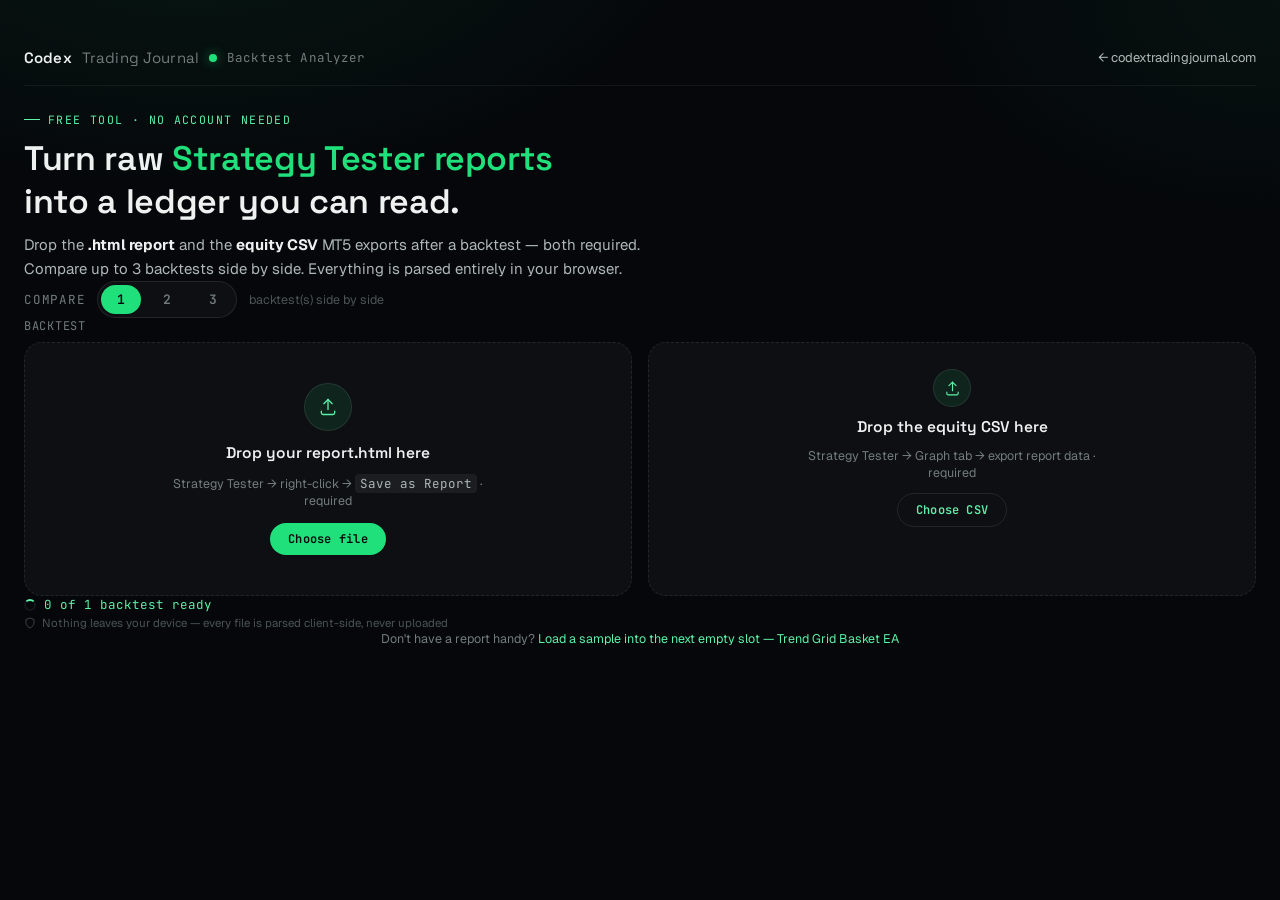
==== commit 7ebd1810: "feat(backtest-analyzer): compare up to 3 backtests side by side Added a "Compare 1/2/3" selector at " ====
--- a/backtest-analyzer.html
+++ b/backtest-analyzer.html
@@ -4,7 +4,7 @@
 <meta charset="utf-8" />
 <meta name="viewport" content="width=device-width, initial-scale=1" />
 <title>Backtest Analyzer — Codex Trading Journal</title>
-<meta name="description" content="Drop an MT5 Strategy Tester report and get a readable drawdown ledger, balance curve, and lot/P&L breakdown — parsed entirely in your browser, nothing uploaded." />
+<meta name="description" content="Drop MT5 Strategy Tester reports and get a readable drawdown ledger, balance curve, and lot/P&L breakdown — compare up to 3 backtests side by side, parsed entirely in your browser." />
 <link rel="preconnect" href="https://fonts.googleapis.com" />
 <link rel="preconnect" href="https://fonts.gstatic.com" crossorigin />
 <link href="https://fonts.googleapis.com/css2?family=Space+Grotesk:wght@400;500;600;700&family=Geist:wght@300;400;500;600&family=JetBrains+Mono:wght@400;500;600&display=swap" rel="stylesheet" />
@@ -35,7 +35,8 @@
       var(--bg);
     min-height: 100vh;
   }
-  .wrap { max-width: 1120px; margin: 0 auto; padding: 48px 24px 90px; display:flex; flex-direction:column; gap:26px; }
+  .wrap { max-width: 1360px; margin: 0 auto; padding: 48px 24px 90px; display:flex; flex-direction:column; gap:26px; }
+  .wrap.is-comparing { max-width: 1560px; }
 
   .nav {
     display:flex; align-items:center; justify-content:space-between;
@@ -47,7 +48,7 @@
   .back-link { color:var(--ink-2); font-size:13px; text-decoration:none; display:flex; align-items:center; gap:6px; }
   .back-link:hover { color: var(--neon-2); }
 
-  .intro { display:flex; flex-direction:column; gap:10px; max-width: 640px; }
+  .intro { display:flex; flex-direction:column; gap:10px; max-width: 680px; }
   .eyebrow {
     font-family: var(--font-mono); font-size:11.5px; letter-spacing:.12em; text-transform:uppercase;
     color: var(--neon-2); margin:0; display:flex; align-items:center; gap:8px;
@@ -55,8 +56,24 @@
   .eyebrow::before { content:""; width:16px; height:1px; background:var(--neon-2); }
   h1 { font-family: var(--font-display); font-size:34px; font-weight:600; letter-spacing:-0.01em; margin:0; text-wrap:balance; }
   h1 .accent { color: var(--neon); }
-  .lede { color: var(--ink-2); font-size:15px; line-height:1.6; margin:0; max-width: 56ch; }
+  .lede { color: var(--ink-2); font-size:15px; line-height:1.6; margin:0; max-width: 62ch; }
   .lede b { color: var(--ink); }
+
+  .compare-select { display:flex; align-items:center; gap:12px; flex-wrap:wrap; }
+  .compare-label { font-family: var(--font-mono); font-size:12.5px; color:var(--ink-3); text-transform:uppercase; letter-spacing:.06em; }
+  .compare-opts { display:flex; gap:6px; background: var(--glass); border:1px solid var(--line); border-radius:999px; padding:3px; }
+  .compare-opt {
+    font-family: var(--font-mono); font-size:13px; font-weight:600; color: var(--ink-3);
+    background:none; border:none; border-radius:999px; padding:6px 16px; cursor:pointer;
+  }
+  .compare-opt:hover { color: var(--ink); }
+  .compare-opt.active { background: var(--neon); color: var(--bg); }
+  .compare-hint { font-size:12.5px; color: var(--ink-4); }
+
+  #slotsContainer { display:flex; flex-direction:column; gap:18px; }
+  .slot-block { display:flex; flex-direction:column; gap:8px; }
+  .slot-label { font-family: var(--font-mono); font-size:12px; color: var(--ink-3); text-transform:uppercase; letter-spacing:.06em; display:flex; align-items:center; gap:8px; }
+  .slot-label .slot-status { color: var(--neon-2); text-transform:none; letter-spacing:normal; }
 
   .upload-slots { display:grid; grid-template-columns:1fr 1fr; gap:16px; }
   @media (max-width:760px){ .upload-slots{grid-template-columns:1fr;} }
@@ -66,57 +83,51 @@
     border: 1px dashed var(--line);
     border-radius: var(--r-lg);
     background: var(--glass);
-    padding: 46px 28px;
-    display:flex; flex-direction:column; align-items:center; text-align:center; gap:14px;
+    padding: 40px 24px;
+    display:flex; flex-direction:column; align-items:center; text-align:center; gap:12px;
     transition: border-color .18s ease, background .18s ease;
     cursor: pointer;
   }
   .dropzone:hover, .dropzone.drag { border-color: var(--neon); background: var(--neon-tint); }
   .dropzone.busy { cursor: wait; opacity: .7; }
   .dropzone.dz-done { border-style: solid; border-color: var(--neon); }
-  .dropzone-secondary { padding: 30px 24px; gap:10px; }
-  .dropzone-secondary .dz-icon { width:40px; height:40px; }
-  .dropzone-secondary .dz-icon svg { width:18px; height:18px; }
-  .dropzone-secondary .dz-title { font-size:14.5px; }
-  .slot-num {
-    position:absolute; top:14px; left:16px; font-family: var(--font-mono); font-size:11px;
-    color: var(--ink-4); border:1px solid var(--line); border-radius:50%; width:20px; height:20px;
-    display:flex; align-items:center; justify-content:center;
-  }
+  .dropzone-secondary { padding: 26px 22px; gap:10px; }
+  .dropzone-secondary .dz-icon { width:38px; height:38px; }
+  .dropzone-secondary .dz-icon svg { width:17px; height:17px; }
   .dz-icon {
-    width:52px; height:52px; border-radius:50%;
+    width:48px; height:48px; border-radius:50%;
     display:flex; align-items:center; justify-content:center;
     background: var(--neon-tint); border:1px solid var(--line);
   }
-  .dz-icon svg { width:22px; height:22px; stroke:var(--neon-2); }
-  .dz-title { font-family: var(--font-display); font-size:16.5px; font-weight:600; }
-  .dz-sub { font-size:13px; color:var(--ink-3); max-width: 46ch; }
+  .dz-icon svg { width:20px; height:20px; stroke:var(--neon-2); }
+  .dz-title { font-family: var(--font-display); font-size:15.5px; font-weight:600; }
+  .dz-sub { font-size:12.5px; color:var(--ink-3); max-width: 42ch; }
   .dz-sub code { font-family: var(--font-mono); color: var(--ink-2); background: var(--glass-2); padding: 1px 5px; border-radius:4px; }
   .dz-btn {
-    margin-top:4px; font-family: var(--font-mono); font-size:12.5px; font-weight:600;
+    margin-top:2px; font-family: var(--font-mono); font-size:12px; font-weight:600;
     color:var(--bg); background: var(--neon); border:none; border-radius: 999px;
-    padding: 9px 20px; cursor:pointer; letter-spacing:.02em;
+    padding: 8px 18px; cursor:pointer; letter-spacing:.02em;
   }
   .dz-btn:hover { background: var(--neon-2); }
   .dz-btn-ghost { color: var(--neon-2); background: transparent; border: 1px solid var(--line); }
   .dz-btn-ghost:hover { background: var(--glass-2); color: var(--neon-2); }
-  .csv-stage-status { font-size:11.5px; color: var(--neon-2); font-family: var(--font-mono); min-height: 14px; }
+  .csv-stage-status { font-size:11px; color: var(--neon-2); font-family: var(--font-mono); min-height: 14px; }
   .csv-stage-status.is-error { color: var(--loss); }
   .dz-privacy { font-size:11.5px; color:var(--ink-4); display:flex; align-items:center; gap:6px; margin-top:2px; align-self:center; }
   .dz-privacy svg { width:12px; height:12px; stroke:var(--ink-4); flex:none; }
 
   .wait-status {
     display:none; align-self:center; font-size:12.5px; font-family: var(--font-mono);
-    color: var(--neon-2); align-items:center; gap:8px;
+    color: var(--neon-2); align-items:center; gap:8px; text-align:center;
   }
   .wait-status.show { display:flex; }
   .wait-status .spin {
     width:12px; height:12px; border-radius:50%; border:2px solid var(--glass-2); border-top-color: var(--neon-2);
-    animation: spin .8s linear infinite;
+    animation: spin .8s linear infinite; flex:none;
   }
   @keyframes spin { to { transform: rotate(360deg); } }
 
-  .sample-link { align-self:center; font-size:12.5px; color:var(--ink-3); }
+  .sample-link { align-self:center; font-size:12.5px; color:var(--ink-3); text-align:center; }
   .sample-link a { color: var(--neon-2); text-decoration:none; cursor:pointer; }
   .sample-link a:hover { text-decoration:underline; }
 
@@ -130,45 +141,55 @@
   .error-banner b { color: var(--loss); }
   .error-banner code { font-family: var(--font-mono); background: var(--glass-2); padding:1px 5px; border-radius:4px; }
 
-  #results { display:none; flex-direction:column; gap:22px; }
-  #results.show { display:flex; }
   #uploadStage.hide { display:none; }
 
+  .results-grid { display:none; gap:22px; grid-template-columns: repeat(var(--cols, 1), 1fr); }
+  .results-grid.show { display:grid; }
+  @media (max-width:1100px){ .results-grid { grid-template-columns: 1fr !important; } }
+
+  .result-col {
+    display:flex; flex-direction:column; gap:18px;
+    background: var(--bg-2); border:1px solid var(--line-2); border-radius: var(--r-lg);
+    padding: 18px; min-width: 0;
+  }
+
   .masthead {
-    display:flex; justify-content:space-between; align-items:flex-end; gap:20px; flex-wrap:wrap;
-    border-bottom:1px solid var(--line-2); padding-bottom:18px;
-  }
-  .masthead h2 { font-family: var(--font-display); font-size:26px; font-weight:600; margin:0 0 6px; letter-spacing:-.01em; }
-  .masthead .meta { color:var(--ink-3); font-size:13.5px; }
+    display:flex; justify-content:space-between; align-items:flex-start; gap:14px; flex-wrap:wrap;
+    border-bottom:1px solid var(--line-2); padding-bottom:16px;
+  }
+  .masthead h2 { font-family: var(--font-display); font-size:22px; font-weight:600; margin:0 0 6px; letter-spacing:-.01em; text-wrap:balance; }
+  .masthead .meta { color:var(--ink-3); font-size:12.5px; }
   .masthead .meta b { color: var(--ink-2); font-weight:600; }
+
+  .period-block { text-align:right; font-family: var(--font-mono); color:var(--ink-3); font-size:12px; line-height:1.6; }
+  .period-block .cap { font-size:17px; color:var(--ink); font-weight:600; font-family: var(--font-display); }
+
+  .top-actions { display:flex; justify-content:flex-end; }
   .reset-btn {
     font-family: var(--font-mono); font-size:12px; color:var(--ink-3); background:none;
     border:1px solid var(--line); border-radius:999px; padding:6px 14px; cursor:pointer;
   }
   .reset-btn:hover { color:var(--ink); border-color: var(--line-2); }
 
-  .period-block { text-align:right; font-family: var(--font-mono); color:var(--ink-3); font-size:12.5px; line-height:1.6; }
-  .period-block .cap { font-size:19px; color:var(--ink); font-weight:600; font-family: var(--font-display); }
-
-  .stat-row { display:grid; grid-template-columns:repeat(4,1fr); gap:14px; }
-  @media (max-width:760px){ .stat-row{grid-template-columns:repeat(2,1fr);} }
+  .stat-row { display:grid; grid-template-columns: repeat(auto-fit, minmax(120px, 1fr)); gap:12px; }
   .tile {
     background: var(--glass); border:1px solid var(--line); border-radius: var(--r);
-    padding:16px 18px; display:flex; flex-direction:column; gap:6px;
-  }
-  .tile .label { font-size:11px; text-transform:uppercase; letter-spacing:.08em; color:var(--ink-3); font-weight:600; font-family: var(--font-mono); }
-  .tile .value { font-family: var(--font-mono); font-size:23px; font-weight:600; color:var(--ink); }
+    padding:14px 16px; display:flex; flex-direction:column; gap:6px; min-width:0;
+  }
+  .tile .label { font-size:10.5px; text-transform:uppercase; letter-spacing:.08em; color:var(--ink-3); font-weight:600; font-family: var(--font-mono); }
+  .tile .value { font-family: var(--font-mono); font-size:20px; font-weight:600; color:var(--ink); overflow-wrap:anywhere; }
   .tile .value.good { color: var(--neon-2); }
   .tile .value.critical { color: var(--loss); }
-  .tile .sub { font-size:12px; color:var(--ink-3); }
+  .tile .sub { font-size:11.5px; color:var(--ink-3); }
   .tile .sub .flag { color: var(--loss); font-weight:600; }
-  .panel { background: var(--glass); border:1px solid var(--line); border-radius: var(--r-lg); padding:22px 24px 18px; }
+
+  .panel { background: var(--glass); border:1px solid var(--line); border-radius: var(--r-lg); padding:18px 18px 14px; min-width:0; }
   .panel-head { display:flex; justify-content:space-between; align-items:baseline; flex-wrap:wrap; gap:8px; margin-bottom:4px; }
-  .panel-title { font-family: var(--font-display); font-size:17px; font-weight:600; margin:0; }
-  .panel-note { font-size:12px; color:var(--ink-4); font-family: var(--font-mono); }
+  .panel-title { font-family: var(--font-display); font-size:15.5px; font-weight:600; margin:0; }
+  .panel-note { font-size:11.5px; color:var(--ink-4); font-family: var(--font-mono); }
 
   .chart-shell { position:relative; margin-top:6px; }
-  #balanceChart { width:100%; height:auto; display:block; overflow:visible; }
+  .balance-chart-svg { width:100%; height:auto; display:block; overflow:visible; }
   .axis-label { font-size:10.5px; fill:var(--ink-4); font-family: var(--font-mono); }
   .grid-line { stroke: var(--line-2); stroke-width:1; }
   .peak-line { stroke: var(--ink-4); stroke-width:1; stroke-dasharray:3 4; }
@@ -176,68 +197,65 @@
   .balance-area { fill:url(#areaGrad); }
   .crash-dot { fill: var(--loss); stroke: var(--bg-2); stroke-width:2; }
   .peak-dot { fill: var(--neon); stroke: var(--bg-2); stroke-width:2; }
-  .callout-text { font-size:12px; font-family: var(--font-mono); }
+  .callout-text { font-size:11px; font-family: var(--font-mono); }
   .callout-title { fill: var(--loss); font-weight:700; }
   .callout-sub { fill: var(--ink-3); }
-  .peak-label { fill: var(--ink-4); font-size:11px; font-family: var(--font-mono); }
+  .peak-label { fill: var(--ink-4); font-size:10.5px; font-family: var(--font-mono); }
   .hover-line { stroke: var(--ink-3); stroke-width:1; opacity:0; pointer-events:none; }
   .hover-dot { fill: var(--bg-2); stroke: var(--neon); stroke-width:2; opacity:0; pointer-events:none; }
   .tooltip {
     position:absolute; pointer-events:none; background: var(--bg-3); color:var(--ink);
-    border:1px solid var(--line); font-family: var(--font-mono); font-size:12px; padding:6px 9px;
+    border:1px solid var(--line); font-family: var(--font-mono); font-size:11.5px; padding:5px 8px;
     border-radius:6px; opacity:0; transform:translate(-50%,-130%); white-space:nowrap;
     box-shadow:0 6px 18px rgba(0,0,0,0.5); z-index:5;
   }
 
-  .duo { display:grid; grid-template-columns:1fr 1fr; gap:20px; }
-  @media (max-width:760px){ .duo{grid-template-columns:1fr;} }
-  .bars { display:flex; align-items:flex-end; gap:10px; height:170px; padding:6px 4px 0; border-bottom:1px solid var(--line-2); position:relative; }
-  .bar-col { flex:1; display:flex; flex-direction:column; align-items:center; justify-content:flex-end; height:100%; gap:6px; }
-  .bar-col .bar-val { font-size:11px; font-family: var(--font-mono); color:var(--ink-3); white-space:nowrap; }
-  .bar { width:100%; max-width:34px; border-radius:4px 4px 0 0; transition:opacity .15s ease; }
+  .duo { display:grid; grid-template-columns: repeat(auto-fit, minmax(160px, 1fr)); gap:14px; }
+  .bars { display:flex; align-items:flex-end; gap:8px; height:140px; padding:6px 4px 0; border-bottom:1px solid var(--line-2); position:relative; }
+  .bar-col { flex:1; display:flex; flex-direction:column; align-items:center; justify-content:flex-end; height:100%; gap:5px; min-width:0; }
+  .bar-col .bar-val { font-size:10px; font-family: var(--font-mono); color:var(--ink-3); white-space:nowrap; }
+  .bar { width:100%; max-width:28px; border-radius:4px 4px 0 0; transition:opacity .15s ease; }
   .bar.neon { background: linear-gradient(180deg, var(--neon-2), var(--neon-deep)); box-shadow:0 0 10px rgba(31,224,122,0.25); }
   .bar.good { background: var(--neon); }
   .bar-col:hover .bar { opacity:.75; }
-  .bar-labels { display:flex; gap:10px; padding:8px 4px 0; }
-  .bar-labels span { flex:1; text-align:center; font-size:11px; color:var(--ink-4); font-family: var(--font-mono); }
+  .bar-labels { display:flex; gap:8px; padding:6px 4px 0; }
+  .bar-labels span { flex:1; text-align:center; font-size:10px; color:var(--ink-4); font-family: var(--font-mono); }
 
   .table-scroll { overflow-x:auto; margin-top:8px; }
-  table { border-collapse:collapse; width:100%; min-width:720px; }
-  thead th { text-align:left; font-size:10.5px; text-transform:uppercase; letter-spacing:.06em; color:var(--ink-4); font-weight:600; padding:0 10px 8px; border-bottom:1px solid var(--line-2); font-family: var(--font-mono); }
+  table { border-collapse:collapse; width:100%; min-width:560px; }
+  thead th { text-align:left; font-size:10px; text-transform:uppercase; letter-spacing:.06em; color:var(--ink-4); font-weight:600; padding:0 8px 8px; border-bottom:1px solid var(--line-2); font-family: var(--font-mono); }
   thead th.num, tbody td.num { text-align:right; }
-  tbody td { padding:9px 10px; font-size:13px; border-bottom:1px solid var(--line-2); color:var(--ink-2); }
+  tbody td { padding:8px; font-size:12.5px; border-bottom:1px solid var(--line-2); color:var(--ink-2); }
   tbody td.num { font-family: var(--font-mono); color:var(--ink); }
   tbody tr:last-child td { border-bottom:none; }
   tbody tr.worst td { background: var(--loss-tint); }
   .rank { color:var(--ink-4); font-family: var(--font-mono); }
   .depth-cell { display:flex; align-items:center; gap:8px; justify-content:flex-end; }
-  .depth-bar-track { width:70px; height:6px; background:var(--line-2); border-radius:3px; overflow:hidden; }
+  .depth-bar-track { width:50px; height:6px; background:var(--line-2); border-radius:3px; overflow:hidden; }
   .depth-bar-fill { height:100%; background: var(--loss); border-radius:3px; }
   .neg { color: var(--loss); font-weight:600; }
 
-  .period-cell { display:flex; align-items:center; gap:8px; }
-  .period-text { font-family: var(--font-mono); font-size:12.5px; }
-  .duration-tag { font-family: var(--font-mono); font-size:10.5px; color:var(--ink-4); background:var(--glass-2); padding:1px 6px; border-radius:10px; margin-left:6px; }
+  .period-cell { display:flex; align-items:center; gap:8px; flex-wrap:wrap; }
+  .period-text { font-family: var(--font-mono); font-size:11.5px; }
+  .duration-tag { font-family: var(--font-mono); font-size:10px; color:var(--ink-4); background:var(--glass-2); padding:1px 6px; border-radius:10px; }
 
   .daily-scroll { overflow-x:auto; }
-  .daily-bars { display:flex; align-items:flex-end; gap:6px; height:100px; min-width:max-content; padding: 18px 4px 0; }
-  .daily-col { display:flex; flex-direction:column; align-items:center; justify-content:flex-end; height:100%; gap:5px; width:26px; flex:none; position:relative; }
-  .daily-bar { width:14px; border-radius:2px 2px 0 0; background: var(--loss); opacity:.85; }
+  .daily-bars { display:flex; align-items:flex-end; gap:14px; height:110px; min-width:max-content; padding: 20px 6px 0; }
+  .daily-col { display:flex; flex-direction:column; align-items:center; justify-content:flex-end; height:100%; gap:6px; width:48px; flex:none; position:relative; }
+  .daily-bar { width:26px; border-radius:3px 3px 0 0; background: var(--loss); opacity:.85; }
   .daily-col.is-peak .daily-bar { background: var(--loss); opacity:1; box-shadow:0 0 8px rgba(255,107,107,0.45); }
-  .daily-col.is-last .daily-bar { background: var(--neon); opacity:1; box-shadow:0 0 8px var(--neon-glow); }
-  .daily-val { font-size:9.5px; font-family: var(--font-mono); color:var(--ink-4); position:absolute; top:-16px; white-space:nowrap; }
+  .daily-val { font-size:9px; font-family: var(--font-mono); color:var(--ink-4); position:absolute; top:-15px; white-space:nowrap; }
   .daily-col.is-peak .daily-val { color: var(--loss); font-weight:600; }
-  .daily-col.is-last .daily-val { color: var(--neon-2); font-weight:600; }
-  .daily-date { font-size:9.5px; font-family: var(--font-mono); color:var(--ink-4); white-space:nowrap; transform: rotate(-40deg); transform-origin: top center; margin-top:2px; }
-
-  footer { font-size:11.5px; color:var(--ink-4); line-height:1.6; border-top:1px solid var(--line-2); padding-top:16px; }
+  .daily-date { font-size:9px; font-family: var(--font-mono); color:var(--ink-4); white-space:nowrap; }
+
+  footer { font-size:10.5px; color:var(--ink-4); line-height:1.6; border-top:1px solid var(--line-2); padding-top:14px; }
   footer b { color:var(--ink-3); }
 
   @media (prefers-reduced-motion: reduce) { * { transition:none !important; } }
 </style>
 </head>
 <body>
-<div class="wrap">
+<div class="wrap" id="pageWrap">
 
   <div class="nav">
     <div class="brand">Codex<span style="color:var(--ink-3);font-weight:400"> Trading Journal</span><span class="dot"></span><span class="sub">Backtest Analyzer</span></div>
@@ -247,171 +265,162 @@
   <div id="uploadStage">
     <div class="intro">
       <p class="eyebrow">Free tool &middot; no account needed</p>
-      <h1>Turn a raw <span class="accent">Strategy Tester report</span> into a ledger you can read.</h1>
-      <p class="lede">Drop both the <b>.html report</b> and the <b>equity CSV</b> MT5 exports after a backtest. We reconstruct the balance curve and chart the exact floating drawdown over time — entirely in your browser. Both files are required before anything is generated.</p>
+      <h1>Turn raw <span class="accent">Strategy Tester reports</span> into a ledger you can read.</h1>
+      <p class="lede">Drop the <b>.html report</b> and the <b>equity CSV</b> MT5 exports after a backtest — both required. Compare up to 3 backtests side by side. Everything is parsed entirely in your browser.</p>
     </div>
 
-    <div class="upload-slots">
-      <div class="dropzone" id="dropzone">
-        <div class="slot-num">1</div>
-        <div class="dz-icon">
-          <svg viewBox="0 0 24 24" fill="none" stroke-width="1.6" stroke-linecap="round" stroke-linejoin="round"><path d="M12 3v12"/><path d="M7 8l5-5 5 5"/><path d="M4 17v2a2 2 0 0 0 2 2h12a2 2 0 0 0 2-2v-2"/></svg>
-        </div>
-        <div class="dz-title" id="dzTitle">Drop your report.html here</div>
-        <div class="dz-sub">Strategy Tester &rarr; right-click the results &rarr; <code>Save as Report</code> &middot; required</div>
-        <button class="dz-btn" id="browseBtn" type="button">Choose file</button>
-        <input type="file" id="fileInput" accept=".htm,.html,text/html" hidden />
-      </div>
-
-      <div class="dropzone dropzone-secondary" id="csvDropzone">
-        <div class="slot-num">2</div>
-        <div class="dz-icon">
-          <svg viewBox="0 0 24 24" fill="none" stroke-width="1.6" stroke-linecap="round" stroke-linejoin="round"><path d="M12 3v12"/><path d="M7 8l5-5 5 5"/><path d="M4 17v2a2 2 0 0 0 2 2h12a2 2 0 0 0 2-2v-2"/></svg>
-        </div>
-        <div class="dz-title" id="csvDzTitle">Drop the equity CSV here</div>
-        <div class="dz-sub">Strategy Tester &rarr; Graph tab &rarr; export report data &middot; required, for the floating drawdown chart</div>
-        <button class="dz-btn dz-btn-ghost" id="browseCsvStageBtn" type="button">Choose CSV</button>
-        <input type="file" id="csvInputStage" accept=".csv" hidden />
-        <div class="csv-stage-status" id="csvStageStatus"></div>
-      </div>
+    <div class="compare-select">
+      <span class="compare-label">Compare</span>
+      <div class="compare-opts" id="compareOpts">
+        <button type="button" class="compare-opt active" data-count="1">1</button>
+        <button type="button" class="compare-opt" data-count="2">2</button>
+        <button type="button" class="compare-opt" data-count="3">3</button>
+      </div>
+      <span class="compare-hint">backtest(s) side by side</span>
     </div>
+
+    <div id="slotsContainer"></div>
 
     <div class="wait-status" id="waitStatus"></div>
 
     <div class="dz-privacy">
       <svg viewBox="0 0 24 24" fill="none" stroke-width="1.6"><path d="M12 2l8 3v6c0 5-3.5 8.5-8 11-4.5-2.5-8-6-8-11V5l8-3z"/></svg>
-      Nothing leaves your device — both files are parsed client-side, never uploaded
+      Nothing leaves your device — every file is parsed client-side, never uploaded
     </div>
 
     <div class="error-banner" id="errorBanner">
       <svg viewBox="0 0 24 24" fill="none" stroke-linecap="round" stroke-linejoin="round" stroke-width="1.8"><path d="M12 9v4M12 17h.01M10.3 3.9L2.5 17a2 2 0 0 0 1.7 3h15.6a2 2 0 0 0 1.7-3L13.7 3.9a2 2 0 0 0-3.4 0z"/></svg>
-      <div><b>Couldn't read this file.</b> <span id="errorMsg"></span> Export it from Strategy Tester via right-click on the results tab &rarr; <code>Save as Report</code>, then try again.</div>
+      <div><b>Couldn't read this file.</b> <span id="errorMsg"></span></div>
     </div>
 
-    <div class="sample-link">Don't have a report handy? <a id="sampleBtn">Load a sample — Trend Grid Basket EA</a></div>
+    <div class="sample-link">Don't have a report handy? <a id="sampleBtn">Load a sample into the next empty slot — Trend Grid Basket EA</a></div>
   </div>
 
-  <div id="results">
+  <div class="top-actions" id="topActions" style="display:none">
+    <button class="reset-btn" id="resetBtn">&larr; Analyze another</button>
+  </div>
+  <div class="results-grid" id="resultsGrid"></div>
+
+</div>
+
+<template id="resultColumnTemplate">
+  <div class="result-col">
     <div class="masthead">
       <div>
-        <h2 id="rEaName">—</h2>
-        <p class="meta">Symbol <b id="rSymbol">—</b> &middot; <span id="rPeriodLine"></span></p>
-      </div>
-      <div style="display:flex; align-items:flex-end; gap:16px;">
-        <div class="period-block">
-          <div class="cap" id="rStartCap">—</div>
-          <div>starting capital</div>
-          <div style="margin-top:6px" id="rPeriodRange"></div>
-        </div>
-        <button class="reset-btn" id="resetBtn">&larr; Analyze another</button>
+        <h2 data-el="rEaName">—</h2>
+        <p class="meta">Symbol <b data-el="rSymbol">—</b> &middot; <span data-el="rPeriodLine"></span></p>
+      </div>
+      <div class="period-block">
+        <div class="cap" data-el="rStartCap">—</div>
+        <div>starting capital</div>
+        <div style="margin-top:4px" data-el="rPeriodRange"></div>
       </div>
     </div>
 
     <div class="stat-row">
       <div class="tile">
         <div class="label">Net Profit</div>
-        <div class="value" id="tNetProfit">—</div>
-        <div class="sub" id="tNetProfitSub"></div>
+        <div class="value" data-el="tNetProfit">—</div>
+        <div class="sub" data-el="tNetProfitSub"></div>
       </div>
       <div class="tile">
         <div class="label">Worst realized drop</div>
-        <div class="value critical" id="tRealizedDD">—</div>
-        <div class="sub" id="tRealizedDDSub"></div>
+        <div class="value critical" data-el="tRealizedDD">—</div>
+        <div class="sub" data-el="tRealizedDDSub"></div>
       </div>
       <div class="tile">
         <div class="label">Worst floating drop</div>
-        <div class="value critical" id="tFloatingDD">—</div>
-        <div class="sub" id="tFloatingDDSub"></div>
+        <div class="value critical" data-el="tFloatingDD">—</div>
+        <div class="sub" data-el="tFloatingDDSub"></div>
       </div>
       <div class="tile">
         <div class="label">Lots traded (opened)</div>
-        <div class="value" id="tLots">—</div>
-        <div class="sub" id="tLotsSub"></div>
+        <div class="value" data-el="tLots">—</div>
+        <div class="sub" data-el="tLotsSub"></div>
       </div>
     </div>
 
     <div class="panel">
       <div class="panel-head">
-        <h3 class="panel-title" id="chartTitle">Balance curve</h3>
-        <span class="panel-note" id="chartNote">hover to inspect</span>
-      </div>
-      <div class="chart-shell" id="chartShell">
-        <svg id="balanceChart" viewBox="0 0 1040 340" preserveAspectRatio="xMidYMid meet">
+        <h3 class="panel-title" data-el="chartTitle">Balance curve</h3>
+        <span class="panel-note" data-el="chartNote">hover to inspect</span>
+      </div>
+      <div class="chart-shell" data-el="chartShell">
+        <svg data-el="balanceChart" class="balance-chart-svg" viewBox="0 0 1040 340" preserveAspectRatio="xMidYMid meet">
           <defs>
-            <linearGradient id="areaGrad" x1="0" y1="0" x2="0" y2="1">
+            <linearGradient data-el="areaGrad" x1="0" y1="0" x2="0" y2="1">
               <stop offset="0%" stop-color="var(--neon)" stop-opacity="0.30"/>
               <stop offset="100%" stop-color="var(--neon)" stop-opacity="0"/>
             </linearGradient>
           </defs>
-          <g id="gridLayer"></g>
-          <path id="areaPath" class="balance-area"></path>
-          <line id="peakLine" class="peak-line"></line>
-          <path id="linePath" class="balance-line"></path>
-          <circle id="peakDot" class="peak-dot" r="4"></circle>
-          <circle id="crashDot" class="crash-dot" r="4.5"></circle>
-          <text id="peakLabel" class="peak-label"></text>
-          <g id="callout"></g>
-          <line id="hoverLine" class="hover-line" y1="10" y2="270"></line>
-          <circle id="hoverDot" class="hover-dot" r="4.5"></circle>
-          <g id="xAxis"></g>
-          <g id="yAxis"></g>
+          <g data-el="gridLayer"></g>
+          <path data-el="areaPath" class="balance-area"></path>
+          <line data-el="peakLine" class="peak-line"></line>
+          <path data-el="linePath" class="balance-line"></path>
+          <circle data-el="peakDot" class="peak-dot" r="4"></circle>
+          <circle data-el="crashDot" class="crash-dot" r="4.5"></circle>
+          <text data-el="peakLabel" class="peak-label"></text>
+          <g data-el="callout"></g>
+          <line data-el="hoverLine" class="hover-line" y1="10" y2="270"></line>
+          <circle data-el="hoverDot" class="hover-dot" r="4.5"></circle>
+          <g data-el="xAxis"></g>
+          <g data-el="yAxis"></g>
         </svg>
-        <div class="tooltip" id="tooltip"></div>
+        <div class="tooltip" data-el="tooltip"></div>
       </div>
     </div>
 
     <div class="duo">
       <div class="panel">
-        <div class="panel-head"><h3 class="panel-title">Lots opened per month</h3></div>
-        <div class="bars" id="lotsBars"></div>
-        <div class="bar-labels" id="lotsLabels"></div>
+        <div class="panel-head"><h3 class="panel-title">Lots opened / month</h3></div>
+        <div class="bars" data-el="lotsBars"></div>
+        <div class="bar-labels" data-el="lotsLabels"></div>
       </div>
       <div class="panel">
-        <div class="panel-head"><h3 class="panel-title">Net P/L per month</h3></div>
-        <div class="bars" id="plBars"></div>
-        <div class="bar-labels" id="plLabels"></div>
+        <div class="panel-head"><h3 class="panel-title">Net P/L / month</h3></div>
+        <div class="bars" data-el="plBars"></div>
+        <div class="bar-labels" data-el="plLabels"></div>
       </div>
     </div>
 
-    <div class="panel" id="floatingPanel" style="display:none">
+    <div class="panel" data-el="floatingPanel" style="display:none">
       <div class="panel-head">
-        <h3 class="panel-title">Floating drawdown — from the equity CSV</h3>
-        <span class="panel-note" id="floatingLedgerNote"></span>
-      </div>
-      <div class="panel-note" style="margin-bottom:6px">Every day of the test, deepest drawdown below the running equity peak that day &middot; ordered chronologically.</div>
-      <div class="daily-scroll"><div class="daily-bars" id="underwaterBars"></div></div>
-
-      <div class="panel-note" style="margin:18px 0 10px">Minute-level equity samples, so peak/trough/recovery below are exact timestamps — not just dates.</div>
+        <h3 class="panel-title">Floating drawdown — equity CSV</h3>
+        <span class="panel-note" data-el="floatingLedgerNote"></span>
+      </div>
+      <div class="panel-note" style="margin-bottom:6px">10 deepest floating drawdowns &middot; ordered chronologically.</div>
+      <div class="daily-scroll"><div class="daily-bars" data-el="underwaterBars"></div></div>
+
+      <div class="panel-note" style="margin:16px 0 8px">Minute-level equity samples — exact timestamps, not just dates.</div>
       <div class="table-scroll">
         <table>
-          <thead><tr><th>#</th><th class="num">Peak equity</th><th>Floating drawdown period</th><th class="num">Depth</th><th class="num">%</th></tr></thead>
-          <tbody id="floatingLedgerBody"></tbody>
+          <thead><tr><th>#</th><th class="num">Peak</th><th>Period</th><th class="num">Depth</th><th class="num">%</th></tr></thead>
+          <tbody data-el="floatingLedgerBody"></tbody>
         </table>
       </div>
     </div>
 
     <footer>
-      <b>Reading notes —</b> "Realized" figures are reconstructed from the report's Balance column (deal-by-deal). "Floating" drawdown comes from the equity CSV's
-      per-minute samples — it reflects unrealized loss while a position/basket was still open, which is why it's usually deeper than the realized number: price can
-      recover before a losing basket is actually closed. Lot totals count entry ("in") deals only; pending orders are excluded throughout.
+      <b>Reading notes —</b> "Realized" figures come from the report's Balance column (deal-by-deal). "Floating" drawdown comes from the equity CSV's
+      per-minute samples and reflects unrealized loss while a position/basket was still open. Lot totals count entry ("in") deals only; pending orders are excluded.
     </footer>
   </div>
-
-</div>
+</template>
 
 <script>
 (function(){
   'use strict';
 
-  const MAX_FILE_BYTES = 60 * 1024 * 1024; // 60MB safety cap
+  const MAX_FILE_BYTES = 60 * 1024 * 1024; // 60MB safety cap per file
   const fmt = n => n.toLocaleString('en-US', {minimumFractionDigits:2, maximumFractionDigits:2});
   const fmt0 = n => n.toLocaleString('en-US', {minimumFractionDigits:0, maximumFractionDigits:2});
   const MONTHS = ["Jan","Feb","Mar","Apr","May","Jun","Jul","Aug","Sep","Oct","Nov","Dec"];
   const shortDate = iso => { const [y,m,d]=iso.split('-').map(Number); return `${d} ${MONTHS[m-1]}`; };
   const tinyDate   = iso => { const [y,m,d]=iso.split('-').map(Number); return `${MONTHS[m-1]} ${d}`; };
   const daysBetween = (a,b) => Math.round((new Date(b) - new Date(a)) / 86400000);
-
-  // ---------------- Parsing ----------------
+  const $ = (scope, key) => scope.querySelector(`[data-el="${key}"]`);
+
+  // ================= Parsing (report .html) =================
   function decodeReport(arrayBuffer){
     const bytes = new Uint8Array(arrayBuffer);
     let encoding = 'utf-8';
@@ -482,7 +491,7 @@
     return { deals, summary: { netProfit, balanceDD, equityDD, profitFactor, totalTrades, expert, symbol: symbolField } };
   }
 
-  // ---------------- Model computation ----------------
+  // ================= Model computation (report) =================
   function computeModel(deals){
     const monthlyLotsMap = new Map();
     const monthlyPLMap = new Map();
@@ -504,7 +513,6 @@
     const monthlyLots = monthKeys.map(k => [monthLabel(k), +(monthlyLotsMap.get(k)||0).toFixed(2)]);
     const monthlyPL   = monthKeys.map(k => [monthLabel(k), +(monthlyPLMap.get(k)||0).toFixed(2)]);
 
-    // drawdown episodes on the realized balance series
     let peak = deals[0].balance, peakTime = deals[0].time;
     let current = null;
     const episodes = [];
@@ -523,32 +531,14 @@
     for (const e of episodes) { e.depth = e.peak - e.trough; e.pct = e.depth/e.peak*100; }
     const top10 = [...episodes].sort((a,b)=>b.depth-a.depth).slice(0,10);
 
-    const lastTime = deals[deals.length-1].time;
     const isoDate = t => new Date(t).toISOString().slice(0,10);
-
-    function dailyBreakdown(peakVal, peakTime, endTime){
-      const end = endTime || lastTime;
-      const byDay = new Map();
-      for (const d of deals) {
-        if (d.balance === null) continue;
-        if (d.time >= peakTime && d.time <= end) {
-          const key = d.dateStr;
-          if (!byDay.has(key) || d.balance < byDay.get(key)) byDay.set(key, d.balance);
-        }
-      }
-      return [...byDay.entries()].sort((a,b)=>a[0]<b[0]?-1:1)
-        .map(([date, bal]) => [date, Math.max(0, +(peakVal - bal).toFixed(2))]);
-    }
-
     const ledger = top10.map(e => ({
       peak: e.peak, peakDate: isoDate(e.peakTime),
       trough: e.trough, troughDate: isoDate(e.troughTime),
       depth: +e.depth.toFixed(2), pct: +e.pct.toFixed(2),
       recovered: e.recoverTime ? isoDate(e.recoverTime) : null,
-      daily: dailyBreakdown(e.peak, e.peakTime, e.recoverTime),
     }));
 
-    // downsample balance curve for the chart, forcing in the worst episode's peak/trough
     const n = deals.length;
     const step = Math.max(1, Math.floor(n/900));
     const idxSet = new Set();
@@ -556,7 +546,6 @@
     idxSet.add(n-1);
     if (top10.length) {
       const worst = top10[0];
-      // find nearest deal indices to worst.peakTime / worst.troughTime
       let peakIdx=0, troughIdx=0, bestP=Infinity, bestT=Infinity;
       for (let i=0;i<n;i++){
         const dp = Math.abs(deals[i].time - worst.peakTime);
@@ -573,8 +562,6 @@
     return {
       monthlyLots, monthlyPL, ledger, curve,
       totalLots: +totalLots.toFixed(2),
-      totalEpisodes: episodes.length,
-      episodesOver1000: episodes.filter(e=>e.depth>1000).length,
       startingBalance: deals[0].balance,
       finalBalance: deals[deals.length-1].balance,
       periodStart: deals[0].dateStr,
@@ -584,125 +571,7 @@
     };
   }
 
-  // ---------------- Rendering ----------------
-  function renderChart(curve){
-    const svg = document.getElementById('balanceChart');
-    ['gridLayer','yAxis','xAxis','callout'].forEach(id => { document.getElementById(id).innerHTML = ''; });
-
-    const W=1040,H=340,padL=62,padR=24,padT=16,padB=30;
-    const plotW=W-padL-padR, plotH=H-padT-padB;
-    const t0=new Date(curve[0].t).getTime(), tN=new Date(curve[curve.length-1].t).getTime();
-    const xScale = t => padL + (tN===t0 ? 0 : ((new Date(t).getTime()-t0)/(tN-t0))) * plotW;
-    const bMin=Math.min(...curve.map(d=>d.b)), bMax=Math.max(...curve.map(d=>d.b));
-    const yPad=(bMax-bMin)*0.08 || 1;
-    const yScale = b => padT + (1 - (b-(bMin-yPad))/((bMax+yPad)-(bMin-yPad))) * plotH;
-
-    const pts = curve.map(d=>[xScale(d.t), yScale(d.b)]);
-    const linePath = pts.map((p,i)=>(i===0?'M':'L')+p[0].toFixed(2)+','+p[1].toFixed(2)).join(' ');
-    const areaPath = linePath + ` L${pts[pts.length-1][0].toFixed(2)},${(padT+plotH).toFixed(2)} L${pts[0][0].toFixed(2)},${(padT+plotH).toFixed(2)} Z`;
-    document.getElementById('linePath').setAttribute('d', linePath);
-    document.getElementById('areaPath').setAttribute('d', areaPath);
-
-    const gridLayer = document.getElementById('gridLayer'), yAxis = document.getElementById('yAxis');
-    for (let i=0;i<=4;i++){
-      const val = (bMin-yPad) + ((bMax+yPad)-(bMin-yPad)) * (i/4);
-      const y = yScale(val);
-      const gl = document.createElementNS('http://www.w3.org/2000/svg','line');
-      gl.setAttribute('x1',padL); gl.setAttribute('x2',W-padR);
-      gl.setAttribute('y1',y.toFixed(2)); gl.setAttribute('y2',y.toFixed(2));
-      gl.setAttribute('class','grid-line'); gridLayer.appendChild(gl);
-      const tx = document.createElementNS('http://www.w3.org/2000/svg','text');
-      tx.setAttribute('x',padL-8); tx.setAttribute('y',(y+3).toFixed(2));
-      tx.setAttribute('text-anchor','end'); tx.setAttribute('class','axis-label');
-      tx.textContent = '$'+Math.round(val).toLocaleString('en-US');
-      yAxis.appendChild(tx);
-    }
-    const xAxis = document.getElementById('xAxis');
-    const startD = new Date(curve[0].t), endD = new Date(curve[curve.length-1].t);
-    const monthCursor = new Date(Date.UTC(startD.getUTCFullYear(), startD.getUTCMonth(), 1));
-    while (monthCursor <= endD) {
-      const iso = monthCursor.toISOString().slice(0,10);
-      const mt = monthCursor.getTime();
-      if (mt >= t0 && mt <= tN) {
-        const x = xScale(iso);
-        const tx = document.createElementNS('http://www.w3.org/2000/svg','text');
-        tx.setAttribute('x',x); tx.setAttribute('y',H-8);
-        tx.setAttribute('text-anchor','middle'); tx.setAttribute('class','axis-label');
-        tx.textContent = monthCursor.toLocaleString('en-US',{month:'short', timeZone:'UTC'});
-        xAxis.appendChild(tx);
-      }
-      monthCursor.setUTCMonth(monthCursor.getUTCMonth()+1);
-    }
-
-    let peakPoint = curve[0], peakIdx = 0;
-    curve.forEach((d,i)=>{ if (d.b > peakPoint.b) { peakPoint = d; peakIdx = i; } });
-    let troughPoint = peakPoint;
-    for (let i=peakIdx;i<curve.length;i++) if (curve[i].b < troughPoint.b) troughPoint = curve[i];
-    const peakXY = [xScale(peakPoint.t), yScale(peakPoint.b)];
-    const troughXY = [xScale(troughPoint.t), yScale(troughPoint.b)];
-    document.getElementById('peakDot').setAttribute('cx',peakXY[0]);
-    document.getElementById('peakDot').setAttribute('cy',peakXY[1]);
-    document.getElementById('crashDot').setAttribute('cx',troughXY[0]);
-    document.getElementById('crashDot').setAttribute('cy',troughXY[1]);
-    const peakLine = document.getElementById('peakLine');
-    peakLine.setAttribute('x1',peakXY[0]); peakLine.setAttribute('y1',peakXY[1]);
-    peakLine.setAttribute('x2',W-padR); peakLine.setAttribute('y2',peakXY[1]);
-    const peakLabel = document.getElementById('peakLabel');
-    peakLabel.setAttribute('x',W-padR); peakLabel.setAttribute('y',peakXY[1]-8);
-    peakLabel.setAttribute('text-anchor','end');
-    const reclaimed = troughPoint === peakPoint ? '' : (curve[curve.length-1].b >= peakPoint.b ? ' — reclaimed' : ' — not reclaimed');
-    peakLabel.textContent = 'peak $'+fmt0(peakPoint.b)+reclaimed;
-
-    if (troughPoint !== peakPoint) {
-      const callout = document.getElementById('callout');
-      const cx = Math.min(troughXY[0]+14, W-padR-190), cy = Math.min(troughXY[1]+18, H-padB-30);
-      const t1 = document.createElementNS('http://www.w3.org/2000/svg','text');
-      t1.setAttribute('x',cx); t1.setAttribute('y',cy); t1.setAttribute('class','callout-text callout-title');
-      t1.textContent = '−'+fmt(peakPoint.b - troughPoint.b);
-      const t2 = document.createElementNS('http://www.w3.org/2000/svg','text');
-      t2.setAttribute('x',cx); t2.setAttribute('y',cy+15); t2.setAttribute('class','callout-text callout-sub');
-      t2.textContent = shortDate(troughPoint.t) + ', deepest realized drop';
-      callout.appendChild(t1); callout.appendChild(t2);
-    }
-
-    const hoverLine = document.getElementById('hoverLine'), hoverDot = document.getElementById('hoverDot');
-    const tooltip = document.getElementById('tooltip'), shell = document.getElementById('chartShell');
-    function nearestIndex(mx){
-      let lo=0, hi=curve.length-1;
-      while (lo<hi) { const mid=(lo+hi)>>1; if (xScale(curve[mid].t) < mx) lo=mid+1; else hi=mid; }
-      return lo;
-    }
-    svg.onmousemove = (ev) => {
-      const rect = svg.getBoundingClientRect(); const scaleX = W/rect.width;
-      const mx = (ev.clientX - rect.left) * scaleX;
-      if (mx < padL || mx > W-padR) return;
-      const d = curve[nearestIndex(mx)];
-      const px = xScale(d.t), py = yScale(d.b);
-      hoverLine.setAttribute('x1',px); hoverLine.setAttribute('x2',px); hoverLine.style.opacity = 1;
-      hoverDot.setAttribute('cx',px); hoverDot.setAttribute('cy',py); hoverDot.style.opacity = 1;
-      const rectShell = shell.getBoundingClientRect(); const scaleShell = rectShell.width / W;
-      tooltip.style.left = (px*scaleShell)+'px'; tooltip.style.top = (py*scaleShell)+'px'; tooltip.style.opacity = 1;
-      tooltip.innerHTML = d.t + ' &middot; $' + fmt(d.b);
-    };
-    svg.onmouseleave = () => { hoverLine.style.opacity = 0; hoverDot.style.opacity = 0; tooltip.style.opacity = 0; };
-  }
-
-  function buildBars(barsId, labelsId, data, cls, valueFmt){
-    const barsEl = document.getElementById(barsId), labelsEl = document.getElementById(labelsId);
-    barsEl.innerHTML = ''; labelsEl.innerHTML = '';
-    if (!data.length) return;
-    const max = Math.max(...data.map(d=>d[1]), 1);
-    data.forEach(([label,val]) => {
-      const col = document.createElement('div'); col.className = 'bar-col';
-      const v = document.createElement('div'); v.className = 'bar-val'; v.textContent = valueFmt(val);
-      const bar = document.createElement('div'); bar.className = 'bar '+cls;
-      bar.style.height = Math.max(4, (val/max)*128) + 'px';
-      col.appendChild(v); col.appendChild(bar); barsEl.appendChild(col);
-      const lab = document.createElement('span'); lab.textContent = label; labelsEl.appendChild(lab);
-    });
-  }
-
-  // ---------------- Equity CSV (required, exact floating-drawdown dates) ----------------
+  // ================= Parsing (equity CSV) =================
   function parseEquityCsv(text){
     const lines = text.split(/\r?\n/).filter(l => l.trim().length);
     if (!lines.length || !/<DATE>/i.test(lines[0])) {
@@ -753,8 +622,126 @@
     return `${shortDate(d.toISOString().slice(0,10))} ${String(d.getUTCHours()).padStart(2,'0')}:${String(d.getUTCMinutes()).padStart(2,'0')}`;
   }
 
-  function buildFloatingLedger(episodes){
-    const tbody = document.getElementById('floatingLedgerBody');
+  // ================= Rendering (scoped to a .result-col element) =================
+  function renderChartIn(scope, curve){
+    const svg = $(scope,'balanceChart');
+    ['gridLayer','yAxis','xAxis','callout'].forEach(k => { $(scope,k).innerHTML = ''; });
+
+    const W=1040,H=340,padL=62,padR=24,padT=16,padB=30;
+    const plotW=W-padL-padR, plotH=H-padT-padB;
+    const t0=new Date(curve[0].t).getTime(), tN=new Date(curve[curve.length-1].t).getTime();
+    const xScale = t => padL + (tN===t0 ? 0 : ((new Date(t).getTime()-t0)/(tN-t0))) * plotW;
+    const bMin=Math.min(...curve.map(d=>d.b)), bMax=Math.max(...curve.map(d=>d.b));
+    const yPad=(bMax-bMin)*0.08 || 1;
+    const yScale = b => padT + (1 - (b-(bMin-yPad))/((bMax+yPad)-(bMin-yPad))) * plotH;
+
+    const pts = curve.map(d=>[xScale(d.t), yScale(d.b)]);
+    const linePath = pts.map((p,i)=>(i===0?'M':'L')+p[0].toFixed(2)+','+p[1].toFixed(2)).join(' ');
+    const areaPath = linePath + ` L${pts[pts.length-1][0].toFixed(2)},${(padT+plotH).toFixed(2)} L${pts[0][0].toFixed(2)},${(padT+plotH).toFixed(2)} Z`;
+    $(scope,'linePath').setAttribute('d', linePath);
+    $(scope,'areaPath').setAttribute('d', areaPath);
+
+    const gridLayer = $(scope,'gridLayer'), yAxis = $(scope,'yAxis');
+    for (let i=0;i<=4;i++){
+      const val = (bMin-yPad) + ((bMax+yPad)-(bMin-yPad)) * (i/4);
+      const y = yScale(val);
+      const gl = document.createElementNS('http://www.w3.org/2000/svg','line');
+      gl.setAttribute('x1',padL); gl.setAttribute('x2',W-padR);
+      gl.setAttribute('y1',y.toFixed(2)); gl.setAttribute('y2',y.toFixed(2));
+      gl.setAttribute('class','grid-line'); gridLayer.appendChild(gl);
+      const tx = document.createElementNS('http://www.w3.org/2000/svg','text');
+      tx.setAttribute('x',padL-8); tx.setAttribute('y',(y+3).toFixed(2));
+      tx.setAttribute('text-anchor','end'); tx.setAttribute('class','axis-label');
+      tx.textContent = '$'+Math.round(val).toLocaleString('en-US');
+      yAxis.appendChild(tx);
+    }
+    const xAxis = $(scope,'xAxis');
+    const startD = new Date(curve[0].t), endD = new Date(curve[curve.length-1].t);
+    const monthCursor = new Date(Date.UTC(startD.getUTCFullYear(), startD.getUTCMonth(), 1));
+    while (monthCursor <= endD) {
+      const iso = monthCursor.toISOString().slice(0,10);
+      const mt = monthCursor.getTime();
+      if (mt >= t0 && mt <= tN) {
+        const x = xScale(iso);
+        const tx = document.createElementNS('http://www.w3.org/2000/svg','text');
+        tx.setAttribute('x',x); tx.setAttribute('y',H-8);
+        tx.setAttribute('text-anchor','middle'); tx.setAttribute('class','axis-label');
+        tx.textContent = monthCursor.toLocaleString('en-US',{month:'short', timeZone:'UTC'});
+        xAxis.appendChild(tx);
+      }
+      monthCursor.setUTCMonth(monthCursor.getUTCMonth()+1);
+    }
+
+    let peakPoint = curve[0], peakIdx = 0;
+    curve.forEach((d,i)=>{ if (d.b > peakPoint.b) { peakPoint = d; peakIdx = i; } });
+    let troughPoint = peakPoint;
+    for (let i=peakIdx;i<curve.length;i++) if (curve[i].b < troughPoint.b) troughPoint = curve[i];
+    const peakXY = [xScale(peakPoint.t), yScale(peakPoint.b)];
+    const troughXY = [xScale(troughPoint.t), yScale(troughPoint.b)];
+    $(scope,'peakDot').setAttribute('cx',peakXY[0]);
+    $(scope,'peakDot').setAttribute('cy',peakXY[1]);
+    $(scope,'crashDot').setAttribute('cx',troughXY[0]);
+    $(scope,'crashDot').setAttribute('cy',troughXY[1]);
+    const peakLine = $(scope,'peakLine');
+    peakLine.setAttribute('x1',peakXY[0]); peakLine.setAttribute('y1',peakXY[1]);
+    peakLine.setAttribute('x2',W-padR); peakLine.setAttribute('y2',peakXY[1]);
+    const peakLabel = $(scope,'peakLabel');
+    peakLabel.setAttribute('x',W-padR); peakLabel.setAttribute('y',peakXY[1]-8);
+    peakLabel.setAttribute('text-anchor','end');
+    const reclaimed = troughPoint === peakPoint ? '' : (curve[curve.length-1].b >= peakPoint.b ? ' — reclaimed' : ' — not reclaimed');
+    peakLabel.textContent = 'peak $'+fmt0(peakPoint.b)+reclaimed;
+
+    if (troughPoint !== peakPoint) {
+      const callout = $(scope,'callout');
+      const cx = Math.min(troughXY[0]+14, W-padR-190), cy = Math.min(troughXY[1]+18, H-padB-30);
+      const t1 = document.createElementNS('http://www.w3.org/2000/svg','text');
+      t1.setAttribute('x',cx); t1.setAttribute('y',cy); t1.setAttribute('class','callout-text callout-title');
+      t1.textContent = '−'+fmt(peakPoint.b - troughPoint.b);
+      const t2 = document.createElementNS('http://www.w3.org/2000/svg','text');
+      t2.setAttribute('x',cx); t2.setAttribute('y',cy+15); t2.setAttribute('class','callout-text callout-sub');
+      t2.textContent = shortDate(troughPoint.t) + ', deepest realized drop';
+      callout.appendChild(t1); callout.appendChild(t2);
+    }
+
+    const hoverLine = $(scope,'hoverLine'), hoverDot = $(scope,'hoverDot');
+    const tooltip = $(scope,'tooltip'), shell = $(scope,'chartShell');
+    function nearestIndex(mx){
+      let lo=0, hi=curve.length-1;
+      while (lo<hi) { const mid=(lo+hi)>>1; if (xScale(curve[mid].t) < mx) lo=mid+1; else hi=mid; }
+      return lo;
+    }
+    svg.onmousemove = (ev) => {
+      const rect = svg.getBoundingClientRect(); const scaleX = W/rect.width;
+      const mx = (ev.clientX - rect.left) * scaleX;
+      if (mx < padL || mx > W-padR) return;
+      const d = curve[nearestIndex(mx)];
+      const px = xScale(d.t), py = yScale(d.b);
+      hoverLine.setAttribute('x1',px); hoverLine.setAttribute('x2',px); hoverLine.style.opacity = 1;
+      hoverDot.setAttribute('cx',px); hoverDot.setAttribute('cy',py); hoverDot.style.opacity = 1;
+      const rectShell = shell.getBoundingClientRect(); const scaleShell = rectShell.width / W;
+      tooltip.style.left = (px*scaleShell)+'px'; tooltip.style.top = (py*scaleShell)+'px'; tooltip.style.opacity = 1;
+      tooltip.innerHTML = d.t + ' &middot; $' + fmt(d.b);
+    };
+    svg.onmouseleave = () => { hoverLine.style.opacity = 0; hoverDot.style.opacity = 0; tooltip.style.opacity = 0; };
+  }
+
+  function buildBarsIn(scope, barsKey, labelsKey, data, cls, valueFmt){
+    const barsEl = $(scope,barsKey), labelsEl = $(scope,labelsKey);
+    barsEl.innerHTML = ''; labelsEl.innerHTML = '';
+    if (!data.length) return;
+    const max = Math.max(...data.map(d=>d[1]), 1);
+    data.forEach(([label,val]) => {
+      const col = document.createElement('div'); col.className = 'bar-col';
+      const v = document.createElement('div'); v.className = 'bar-val'; v.textContent = valueFmt(val);
+      const bar = document.createElement('div'); bar.className = 'bar '+cls;
+      bar.style.height = Math.max(4, (val/max)*110) + 'px';
+      col.appendChild(v); col.appendChild(bar); barsEl.appendChild(col);
+      const lab = document.createElement('span'); lab.textContent = label; labelsEl.appendChild(lab);
+    });
+  }
+
+  function buildFloatingLedgerIn(scope, episodes){
+    const tbody = $(scope,'floatingLedgerBody');
     tbody.innerHTML = '';
     if (!episodes.length) return;
     const maxDepth = Math.max(...episodes.map(e=>e.depth));
@@ -769,7 +756,7 @@
       tr.innerHTML = `
         <td class="rank">${i+1}</td>
         <td class="num">$${fmt(e.peak)}</td>
-        <td><div class="period-cell"><span class="period-text">${periodLabel}</span><span class="duration-tag">${durLabel} to trough</span></div></td>
+        <td><div class="period-cell"><span class="period-text">${periodLabel}</span><span class="duration-tag">${durLabel}</span></div></td>
         <td class="num"><div class="depth-cell"><span class="neg">&minus;$${fmt(e.depth)}</span>
           <div class="depth-bar-track"><div class="depth-bar-fill" style="width:${(e.depth/maxDepth*100).toFixed(0)}%"></div></div></div></td>
         <td class="num neg">&minus;${e.pct.toFixed(2)}%</td>`;
@@ -777,262 +764,337 @@
     });
   }
 
-  function computeUnderwaterDaily(rows){
-    let peak = rows[0].equity;
-    const byDay = new Map(); // dateStr -> {depth, pct}
-    for (const r of rows) {
-      if (r.equity > peak) peak = r.equity;
-      const depth = peak - r.equity;
-      const pct = peak > 0 ? depth / peak * 100 : 0;
-      const cur = byDay.get(r.dateStr);
-      if (!cur || depth > cur.depth) byDay.set(r.dateStr, { depth, pct });
-    }
-    return [...byDay.entries()].sort((a,b)=>a[0]<b[0]?-1:1).map(([date,v]) => [date, +v.depth.toFixed(2), +v.pct.toFixed(2)]);
-  }
-
-  function buildUnderwaterChart(underwaterDaily){
-    const container = document.getElementById('underwaterBars');
+  function buildUnderwaterChartIn(scope, episodes){
+    const container = $(scope,'underwaterBars');
     container.innerHTML = '';
-    if (!underwaterDaily.length) return;
-    const dMax = Math.max(...underwaterDaily.map(d=>d[1]), 1);
+    if (!episodes.length) return;
+    const chrono = [...episodes].sort((a,b)=>a.peakTime-b.peakTime);
+    const dMax = Math.max(...chrono.map(e=>e.depth), 1);
     let peakIdx = 0;
-    underwaterDaily.forEach((d,i) => { if (d[1] > underwaterDaily[peakIdx][1]) peakIdx = i; });
-    const html = underwaterDaily.map((d,i) => {
-      const [date, depth, pct] = d;
+    chrono.forEach((e,i) => { if (e.depth > chrono[peakIdx].depth) peakIdx = i; });
+    const html = chrono.map((e,i) => {
       const isPeak = i === peakIdx;
-      const isLast = i === underwaterDaily.length - 1;
-      const h = Math.max(4, (depth/dMax)*80);
-      const cls = ['daily-col']; if (isPeak) cls.push('is-peak'); if (isLast) cls.push('is-last');
-      const valLabel = isPeak ? '&minus;$'+Math.round(depth).toLocaleString('en-US')+' ('+pct.toFixed(0)+'%)' : '';
+      const h = Math.max(4, (e.depth/dMax)*80);
+      const cls = ['daily-col']; if (isPeak) cls.push('is-peak');
+      const valLabel = '&minus;$'+Math.round(e.depth).toLocaleString('en-US');
       return `<div class="${cls.join(' ')}"><span class="daily-val">${valLabel}</span>
                 <div class="daily-bar" style="height:${h.toFixed(0)}px"></div>
-                <span class="daily-date">${tinyDate(date)}</span></div>`;
+                <span class="daily-date">${tinyDate(new Date(e.peakTime).toISOString().slice(0,10))}</span></div>`;
     }).join('');
     container.innerHTML = html;
   }
 
-  function applyFloatingDataPrecomputed(episodes, underwaterDaily, nSamples){
+  function applyFloatingDataPrecomputedIn(scope, episodes, nSamples){
     if (episodes.length) {
       const worst = episodes[0];
-      document.getElementById('tFloatingDD').textContent = '−'+fmt(worst.depth);
-      document.getElementById('tFloatingDDSub').innerHTML =
+      $(scope,'tFloatingDD').textContent = '−'+fmt(worst.depth);
+      $(scope,'tFloatingDDSub').innerHTML =
         `<span class="flag">−${worst.pct.toFixed(2)}%</span> ${fmtDateTime(worst.peakTime)} &rarr; ${fmtDateTime(worst.troughTime)}` +
         (worst.recoverTime ? ` &middot; recovered ${fmtDateTime(worst.recoverTime)}` : ' &middot; still open at end of data');
     }
-    document.getElementById('floatingLedgerNote').innerHTML = `${episodes.length} shown &middot; from ${nSamples.toLocaleString('en-US')} equity samples`;
-    buildFloatingLedger(episodes);
-    buildUnderwaterChart(underwaterDaily);
-    document.getElementById('floatingPanel').style.display = '';
-  }
-
-  function applyFloatingData(rows){
-    applyFloatingDataPrecomputed(computeEquityEpisodes(rows), computeUnderwaterDaily(rows), rows.length);
-  }
-
-  function renderResults(summary, model){
-    document.getElementById('rEaName').textContent = summary.expert;
-    document.getElementById('rSymbol').textContent = summary.symbol;
-    document.getElementById('rPeriodLine').textContent = `${model.totalDeals.toLocaleString('en-US')} deals`;
-    document.getElementById('rStartCap').textContent = '$'+fmt(model.startingBalance);
-    document.getElementById('rPeriodRange').textContent = `${shortDate(model.periodStart)} → ${shortDate(model.periodEnd)}`;
+    $(scope,'floatingLedgerNote').innerHTML = `${episodes.length} shown &middot; from ${nSamples.toLocaleString('en-US')} equity samples`;
+    buildFloatingLedgerIn(scope, episodes);
+    buildUnderwaterChartIn(scope, episodes);
+    $(scope,'floatingPanel').style.display = '';
+  }
+
+  function applyFloatingDataIn(scope, rows){
+    applyFloatingDataPrecomputedIn(scope, computeEquityEpisodes(rows), rows.length);
+  }
+
+  function renderResultsIn(scope, summary, model){
+    $(scope,'rEaName').textContent = summary.expert;
+    $(scope,'rSymbol').textContent = summary.symbol;
+    $(scope,'rPeriodLine').textContent = `${model.totalDeals.toLocaleString('en-US')} deals`;
+    $(scope,'rStartCap').textContent = '$'+fmt(model.startingBalance);
+    $(scope,'rPeriodRange').textContent = `${shortDate(model.periodStart)} → ${shortDate(model.periodEnd)}`;
 
     const pct = ((model.finalBalance - model.startingBalance) / model.startingBalance * 100);
-    const npEl = document.getElementById('tNetProfit');
+    const npEl = $(scope,'tNetProfit');
     npEl.textContent = (model.finalBalance>=model.startingBalance?'+':'') + fmt(model.finalBalance - model.startingBalance);
     npEl.className = 'value ' + (model.finalBalance>=model.startingBalance ? 'good' : 'critical');
-    document.getElementById('tNetProfitSub').textContent =
+    $(scope,'tNetProfitSub').textContent =
       `${pct>=0?'+':''}${pct.toFixed(1)}% on starting capital` + (summary.profitFactor ? ` · PF ${summary.profitFactor}` : '');
 
     const worst = model.ledger[0];
     if (worst) {
-      document.getElementById('tRealizedDD').textContent = '−'+fmt(worst.depth);
-      document.getElementById('tRealizedDDSub').textContent =
+      $(scope,'tRealizedDD').textContent = '−'+fmt(worst.depth);
+      $(scope,'tRealizedDDSub').textContent =
         `−${worst.pct.toFixed(2)}% · ${shortDate(worst.peakDate)}${worst.troughDate!==worst.peakDate?' → '+shortDate(worst.troughDate):''}`;
     } else {
-      document.getElementById('tRealizedDD').textContent = '—';
-      document.getElementById('tRealizedDDSub').textContent = 'no drawdown detected';
-    }
-
-    document.getElementById('tLots').textContent = model.totalLots.toLocaleString('en-US',{minimumFractionDigits:2});
-    document.getElementById('tLotsSub').textContent = `across ${summary.totalTrades || model.totalDeals} round-trip trades`;
-
-    document.getElementById('chartTitle').textContent =
+      $(scope,'tRealizedDD').textContent = '—';
+      $(scope,'tRealizedDDSub').textContent = 'no drawdown detected';
+    }
+
+    $(scope,'tLots').textContent = model.totalLots.toLocaleString('en-US',{minimumFractionDigits:2});
+    $(scope,'tLotsSub').textContent = `across ${summary.totalTrades || model.totalDeals} round-trip trades`;
+
+    $(scope,'chartTitle').textContent =
       model.ledger[0] && model.finalBalance < model.ledger[0].peak
-        ? 'Balance curve — the peak that was never reclaimed'
+        ? 'Balance curve — peak not reclaimed'
         : 'Balance curve';
-    document.getElementById('chartNote').textContent = `${model.totalDeals.toLocaleString('en-US')} deals · hover to inspect`;
-
-    renderChart(model.curve);
-    buildBars('lotsBars','lotsLabels', model.monthlyLots, 'neon', v=>v.toFixed(2));
-    buildBars('plBars','plLabels', model.monthlyPL, 'good', v=>(v>=0?'+':'')+Math.round(v).toLocaleString('en-US'));
-
-    document.getElementById('uploadStage').classList.add('hide');
-    document.getElementById('results').classList.add('show');
-  }
-
-  // ---------------- File handling (both files required before generating anything) ----------------
-  const dropzone = document.getElementById('dropzone');
-  const fileInput = document.getElementById('fileInput');
+    $(scope,'chartNote').textContent = `${model.totalDeals.toLocaleString('en-US')} deals`;
+
+    renderChartIn(scope, model.curve);
+    buildBarsIn(scope, 'lotsBars','lotsLabels', model.monthlyLots, 'neon', v=>v.toFixed(2));
+    buildBarsIn(scope, 'plBars','plLabels', model.monthlyPL, 'good', v=>(v>=0?'+':'')+Math.round(v).toLocaleString('en-US'));
+  }
+
+  // ================= Multi-slot upload & comparison orchestration =================
+  const MAX_SLOTS = 3;
+  let compareCount = 1;
+  const slots = []; // { pendingReport, pendingCsvRows, isSample, els }
+  for (let i=0;i<MAX_SLOTS;i++) slots.push({ pendingReport:null, pendingCsvRows:null, isSample:false, els:null });
+
+  const slotsContainer = document.getElementById('slotsContainer');
+  const waitStatus = document.getElementById('waitStatus');
   const errorBanner = document.getElementById('errorBanner');
   const errorMsg = document.getElementById('errorMsg');
-  const dzTitle = document.getElementById('dzTitle');
-  const csvDropzone = document.getElementById('csvDropzone');
-  const csvInputStage = document.getElementById('csvInputStage');
-  const csvStageStatus = document.getElementById('csvStageStatus');
-  const csvDzTitle = document.getElementById('csvDzTitle');
-  const waitStatus = document.getElementById('waitStatus');
-  const CSV_STAGE_LABEL = 'Drop the equity CSV here';
-
-  let pendingReport = null;   // { summary, model }
-  let pendingCsvRows = null;  // parsed equity rows
-
-  function showError(msg){
-    errorMsg.textContent = msg;
-    errorBanner.classList.add('show');
-  }
+  const resultsGrid = document.getElementById('resultsGrid');
+  const topActions = document.getElementById('topActions');
+  const pageWrap = document.getElementById('pageWrap');
+  const resultColumnTemplate = document.getElementById('resultColumnTemplate');
+
+  function showError(msg){ errorMsg.textContent = msg; errorBanner.classList.add('show'); }
   function clearError(){ errorBanner.classList.remove('show'); }
 
+  function slotLabel(i, n){ return n <= 1 ? 'Backtest' : `Backtest ${i+1}`; }
+
+  function buildSlotDOM(i){
+    const wrap = document.createElement('div');
+    wrap.className = 'slot-block';
+    wrap.innerHTML = `
+      <div class="slot-label"><span>${slotLabel(i, compareCount)}</span><span class="slot-status" data-role="status"></span></div>
+      <div class="upload-slots">
+        <div class="dropzone" data-role="reportDz">
+          <div class="dz-icon"><svg viewBox="0 0 24 24" fill="none" stroke-width="1.6" stroke-linecap="round" stroke-linejoin="round"><path d="M12 3v12"/><path d="M7 8l5-5 5 5"/><path d="M4 17v2a2 2 0 0 0 2 2h12a2 2 0 0 0 2-2v-2"/></svg></div>
+          <div class="dz-title" data-role="reportTitle">Drop your report.html here</div>
+          <div class="dz-sub">Strategy Tester &rarr; right-click &rarr; <code>Save as Report</code> &middot; required</div>
+          <button class="dz-btn" type="button" data-role="reportBtn">Choose file</button>
+          <input type="file" accept=".htm,.html,text/html" hidden data-role="reportInput" />
+        </div>
+        <div class="dropzone dropzone-secondary" data-role="csvDz">
+          <div class="dz-icon"><svg viewBox="0 0 24 24" fill="none" stroke-width="1.6" stroke-linecap="round" stroke-linejoin="round"><path d="M12 3v12"/><path d="M7 8l5-5 5 5"/><path d="M4 17v2a2 2 0 0 0 2 2h12a2 2 0 0 0 2-2v-2"/></svg></div>
+          <div class="dz-title" data-role="csvTitle">Drop the equity CSV here</div>
+          <div class="dz-sub">Strategy Tester &rarr; Graph tab &rarr; export report data &middot; required</div>
+          <button class="dz-btn dz-btn-ghost" type="button" data-role="csvBtn">Choose CSV</button>
+          <input type="file" accept=".csv" hidden data-role="csvInput" />
+          <div class="csv-stage-status" data-role="csvStatus"></div>
+        </div>
+      </div>`;
+    slotsContainer.appendChild(wrap);
+
+    const els = {
+      wrap,
+      status: wrap.querySelector('[data-role="status"]'),
+      reportDz: wrap.querySelector('[data-role="reportDz"]'),
+      reportTitle: wrap.querySelector('[data-role="reportTitle"]'),
+      reportBtn: wrap.querySelector('[data-role="reportBtn"]'),
+      reportInput: wrap.querySelector('[data-role="reportInput"]'),
+      csvDz: wrap.querySelector('[data-role="csvDz"]'),
+      csvTitle: wrap.querySelector('[data-role="csvTitle"]'),
+      csvBtn: wrap.querySelector('[data-role="csvBtn"]'),
+      csvInput: wrap.querySelector('[data-role="csvInput"]'),
+      csvStatus: wrap.querySelector('[data-role="csvStatus"]'),
+    };
+    slots[i].els = els;
+
+    const reportDefaultTitle = 'Drop your report.html here';
+    const csvDefaultTitle = 'Drop the equity CSV here';
+
+    function handleReportFile(file){
+      if (!file) return;
+      clearError();
+      if (file.size > MAX_FILE_BYTES) {
+        showError(`This file is ${(file.size/1024/1024).toFixed(0)}MB — larger than the ${MAX_FILE_BYTES/1024/1024}MB limit.`);
+        return;
+      }
+      els.reportDz.classList.add('busy');
+      els.reportTitle.textContent = 'Reading report…';
+      const reader = new FileReader();
+      reader.onload = () => {
+        setTimeout(() => {
+          try {
+            const html = decodeReport(reader.result);
+            const { deals, summary } = parseReport(html);
+            const model = computeModel(deals);
+            slots[i].pendingReport = { summary, model };
+            els.reportDz.classList.add('dz-done');
+            els.reportTitle.textContent = summary.expert;
+            updateSlotStatus(i);
+            tryRenderAll();
+          } catch (err) {
+            showError(err.message || 'Unrecognized file format.');
+            els.reportTitle.textContent = reportDefaultTitle;
+          } finally {
+            els.reportDz.classList.remove('busy');
+          }
+        }, 0);
+      };
+      reader.onerror = () => {
+        showError('Could not read the file from disk.');
+        els.reportDz.classList.remove('busy');
+        els.reportTitle.textContent = reportDefaultTitle;
+      };
+      reader.readAsArrayBuffer(file);
+    }
+
+    function handleCsvFile(file){
+      if (!file) return;
+      clearError();
+      els.csvDz.classList.add('busy');
+      els.csvTitle.textContent = 'Reading equity CSV…';
+      els.csvStatus.textContent = '';
+      els.csvStatus.classList.remove('is-error');
+      const reader = new FileReader();
+      reader.onload = () => {
+        setTimeout(() => {
+          try {
+            const text = decodeReport(reader.result);
+            const rows = parseEquityCsv(text);
+            slots[i].pendingCsvRows = rows;
+            slots[i].isSample = false;
+            els.csvDz.classList.add('dz-done');
+            els.csvTitle.textContent = 'Equity CSV ready';
+            els.csvStatus.textContent = `✓ ${rows.length.toLocaleString('en-US')} samples`;
+            els.csvStatus.classList.remove('is-error');
+            updateSlotStatus(i);
+            tryRenderAll();
+          } catch (err) {
+            els.csvTitle.textContent = csvDefaultTitle;
+            els.csvStatus.textContent = err.message || 'Could not read this CSV.';
+            els.csvStatus.classList.add('is-error');
+          } finally {
+            els.csvDz.classList.remove('busy');
+          }
+        }, 0);
+      };
+      reader.onerror = () => {
+        els.csvDz.classList.remove('busy');
+        els.csvTitle.textContent = csvDefaultTitle;
+        els.csvStatus.textContent = 'Could not read the file from disk.';
+        els.csvStatus.classList.add('is-error');
+      };
+      reader.readAsArrayBuffer(file);
+    }
+
+    els.reportDz.addEventListener('click', () => els.reportInput.click());
+    els.reportBtn.addEventListener('click', (e) => { e.stopPropagation(); els.reportInput.click(); });
+    els.reportInput.addEventListener('change', (e) => handleReportFile(e.target.files[0]));
+    ['dragenter','dragover'].forEach(evt => els.reportDz.addEventListener(evt, (e) => { e.preventDefault(); els.reportDz.classList.add('drag'); }));
+    ['dragleave','drop'].forEach(evt => els.reportDz.addEventListener(evt, (e) => { e.preventDefault(); els.reportDz.classList.remove('drag'); }));
+    els.reportDz.addEventListener('drop', (e) => handleReportFile(e.dataTransfer.files[0]));
+
+    els.csvDz.addEventListener('click', () => els.csvInput.click());
+    els.csvBtn.addEventListener('click', (e) => { e.stopPropagation(); els.csvInput.click(); });
+    els.csvInput.addEventListener('change', (e) => handleCsvFile(e.target.files[0]));
+    ['dragenter','dragover'].forEach(evt => els.csvDz.addEventListener(evt, (e) => { e.preventDefault(); els.csvDz.classList.add('drag'); }));
+    ['dragleave','drop'].forEach(evt => els.csvDz.addEventListener(evt, (e) => { e.preventDefault(); els.csvDz.classList.remove('drag'); }));
+    els.csvDz.addEventListener('drop', (e) => handleCsvFile(e.dataTransfer.files[0]));
+  }
+
+  function updateSlotStatus(i){
+    const s = slots[i];
+    if (!s.els) return;
+    if (s.pendingReport && s.pendingCsvRows) s.els.status.textContent = '✓ ready';
+    else if (s.pendingReport) s.els.status.textContent = 'report ready';
+    else if (s.pendingCsvRows) s.els.status.textContent = 'CSV ready';
+    else s.els.status.textContent = '';
+  }
+
+  function rebuildSlotsUI(){
+    slotsContainer.innerHTML = '';
+    for (let i=0;i<compareCount;i++){
+      slots[i].pendingReport = null;
+      slots[i].pendingCsvRows = null;
+      slots[i].isSample = false;
+      slots[i].els = null;
+      buildSlotDOM(i);
+    }
+    for (let i=compareCount;i<MAX_SLOTS;i++){
+      slots[i].pendingReport = null;
+      slots[i].pendingCsvRows = null;
+      slots[i].isSample = false;
+      slots[i].els = null;
+    }
+    updateWaitStatus();
+  }
+
   function updateWaitStatus(){
-    if (pendingReport && pendingCsvRows) {
-      waitStatus.classList.remove('show');
-      return;
-    }
-    if (!pendingReport && !pendingCsvRows) {
-      waitStatus.classList.remove('show');
-      return;
-    }
-    waitStatus.innerHTML = `<span class="spin"></span> ${pendingReport ? 'Report ready — waiting for the equity CSV' : 'Equity CSV ready — waiting for the report'}`;
+    const active = slots.slice(0, compareCount);
+    const readyCount = active.filter(s => s.pendingReport && s.pendingCsvRows).length;
+    if (readyCount === compareCount) { waitStatus.classList.remove('show'); return; }
+    waitStatus.innerHTML = `<span class="spin"></span> ${readyCount} of ${compareCount} backtest${compareCount>1?'s':''} ready`;
     waitStatus.classList.add('show');
   }
 
-  function tryRenderCombined(){
+  function tryRenderAll(){
     updateWaitStatus();
-    if (!(pendingReport && pendingCsvRows)) return;
-    renderResults(pendingReport.summary, pendingReport.model);
-    applyFloatingData(pendingCsvRows);
-  }
-
-  function handleFile(file){
-    clearError();
-    if (!file) return;
-    if (file.size > MAX_FILE_BYTES) {
-      showError(`This file is ${(file.size/1024/1024).toFixed(0)}MB — larger than the ${MAX_FILE_BYTES/1024/1024}MB limit for a single backtest report.`);
-      return;
-    }
-    dropzone.classList.add('busy');
-    dzTitle.textContent = 'Reading report…';
-    const reader = new FileReader();
-    reader.onload = () => {
-      setTimeout(() => {
-        try {
-          const html = decodeReport(reader.result);
-          const { deals, summary } = parseReport(html);
-          const model = computeModel(deals);
-          pendingReport = { summary, model };
-          dropzone.classList.add('dz-done');
-          dzTitle.textContent = 'Report ready';
-          tryRenderCombined();
-        } catch (err) {
-          showError(err.message || 'Unrecognized file format.');
-          dzTitle.textContent = 'Drop your report.html here';
-        } finally {
-          dropzone.classList.remove('busy');
-        }
-      }, 0);
-    };
-    reader.onerror = () => {
-      showError('Could not read the file from disk.');
-      dropzone.classList.remove('busy');
-      dzTitle.textContent = 'Drop your report.html here';
-    };
-    reader.readAsArrayBuffer(file);
-  }
-
-  dropzone.addEventListener('click', () => fileInput.click());
-  document.getElementById('browseBtn').addEventListener('click', (e) => { e.stopPropagation(); fileInput.click(); });
-  fileInput.addEventListener('change', (e) => handleFile(e.target.files[0]));
-  ['dragenter','dragover'].forEach(evt => dropzone.addEventListener(evt, (e) => { e.preventDefault(); dropzone.classList.add('drag'); }));
-  ['dragleave','drop'].forEach(evt => dropzone.addEventListener(evt, (e) => { e.preventDefault(); dropzone.classList.remove('drag'); }));
-  dropzone.addEventListener('drop', (e) => { handleFile(e.dataTransfer.files[0]); });
-
-  function handleCsvStageFile(file){
-    if (!file) return;
-    clearError();
-    csvDropzone.classList.add('busy');
-    csvDzTitle.textContent = 'Reading equity CSV…';
-    csvStageStatus.textContent = '';
-    csvStageStatus.classList.remove('is-error');
-    const reader = new FileReader();
-    reader.onload = () => {
-      setTimeout(() => {
-        try {
-          const text = decodeReport(reader.result);
-          const rows = parseEquityCsv(text);
-          pendingCsvRows = rows;
-          csvDropzone.classList.add('dz-done');
-          csvDzTitle.textContent = 'Equity CSV ready';
-          csvStageStatus.textContent = `✓ ${rows.length.toLocaleString('en-US')} samples loaded`;
-          tryRenderCombined();
-        } catch (err) {
-          csvDzTitle.textContent = CSV_STAGE_LABEL;
-          csvStageStatus.textContent = err.message || 'Could not read this CSV.';
-          csvStageStatus.classList.add('is-error');
-        } finally {
-          csvDropzone.classList.remove('busy');
-        }
-      }, 0);
-    };
-    reader.onerror = () => {
-      csvDropzone.classList.remove('busy');
-      csvDzTitle.textContent = CSV_STAGE_LABEL;
-      csvStageStatus.textContent = 'Could not read the file from disk.';
-      csvStageStatus.classList.add('is-error');
-    };
-    reader.readAsArrayBuffer(file);
-  }
-  csvDropzone.addEventListener('click', () => csvInputStage.click());
-  document.getElementById('browseCsvStageBtn').addEventListener('click', (e) => { e.stopPropagation(); csvInputStage.click(); });
-  csvInputStage.addEventListener('change', (e) => handleCsvStageFile(e.target.files[0]));
-  ['dragenter','dragover'].forEach(evt => csvDropzone.addEventListener(evt, (e) => { e.preventDefault(); csvDropzone.classList.add('drag'); }));
-  ['dragleave','drop'].forEach(evt => csvDropzone.addEventListener(evt, (e) => { e.preventDefault(); csvDropzone.classList.remove('drag'); }));
-  csvDropzone.addEventListener('drop', (e) => { handleCsvStageFile(e.dataTransfer.files[0]); });
+    const active = slots.slice(0, compareCount);
+    if (!active.every(s => s.pendingReport && s.pendingCsvRows)) return;
+
+    resultsGrid.innerHTML = '';
+    resultsGrid.style.setProperty('--cols', String(compareCount));
+    active.forEach(s => {
+      const frag = resultColumnTemplate.content.cloneNode(true);
+      const col = frag.querySelector('.result-col');
+      resultsGrid.appendChild(col);
+      renderResultsIn(col, s.pendingReport.summary, s.pendingReport.model);
+      if (s.isSample) applyFloatingDataPrecomputedIn(col, s.pendingCsvRows.rows, s.pendingCsvRows.nSamples);
+      else applyFloatingDataIn(col, s.pendingCsvRows);
+    });
+
+    document.getElementById('uploadStage').classList.add('hide');
+    resultsGrid.classList.add('show');
+    topActions.style.display = '';
+    pageWrap.classList.toggle('is-comparing', compareCount > 1);
+  }
+
+  document.getElementById('compareOpts').addEventListener('click', (e) => {
+    const btn = e.target.closest('.compare-opt');
+    if (!btn) return;
+    compareCount = Number(btn.dataset.count);
+    document.querySelectorAll('.compare-opt').forEach(b => b.classList.toggle('active', b === btn));
+    rebuildSlotsUI();
+  });
 
   document.getElementById('resetBtn').addEventListener('click', () => {
-    document.getElementById('results').classList.remove('show');
+    resultsGrid.classList.remove('show');
+    resultsGrid.innerHTML = '';
+    topActions.style.display = 'none';
+    pageWrap.classList.remove('is-comparing');
     document.getElementById('uploadStage').classList.remove('hide');
     clearError();
-    pendingReport = null;
-    pendingCsvRows = null;
-    fileInput.value = '';
-    dropzone.classList.remove('dz-done', 'busy');
-    dzTitle.textContent = 'Drop your report.html here';
-    csvInputStage.value = '';
-    csvDropzone.classList.remove('dz-done', 'busy');
-    csvDzTitle.textContent = CSV_STAGE_LABEL;
-    csvStageStatus.textContent = '';
-    csvStageStatus.classList.remove('is-error');
-    waitStatus.classList.remove('show');
-    document.getElementById('floatingPanel').style.display = 'none';
+    rebuildSlotsUI();
   });
 
-  // ---------------- Sample report (embedded, real numbers from a real backtest + a real equity CSV) ----------------
   document.getElementById('sampleBtn').addEventListener('click', () => {
     clearError();
+    const targetIdx = slots.slice(0, compareCount).findIndex(s => !(s.pendingReport && s.pendingCsvRows));
+    if (targetIdx === -1) return;
     const S = window.__SAMPLE_DATA__;
-    pendingReport = { summary: S.summary, model: S.model };
-    pendingCsvRows = null; // sample uses precomputed floating data directly, see below
-    renderResults(S.summary, S.model);
-    applyFloatingDataPrecomputed(
-      S.floating.floatingLedger.map(e => ({
+    slots[targetIdx].pendingReport = { summary: S.summary, model: S.model };
+    slots[targetIdx].pendingCsvRows = {
+      rows: S.floating.floatingLedger.map(e => ({
         ...e,
         peakTime: new Date(e.peakTime).getTime(),
         troughTime: new Date(e.troughTime).getTime(),
         recoverTime: e.recoverTime ? new Date(e.recoverTime).getTime() : null,
       })),
-      S.floating.underwaterDaily.map(d => [d[0], d[1], d[2]]),
-      S.floating.nSamples
-    );
+      nSamples: S.floating.nSamples,
+    };
+    slots[targetIdx].isSample = true;
+    const els = slots[targetIdx].els;
+    if (els) {
+      els.reportDz.classList.add('dz-done'); els.reportTitle.textContent = S.summary.expert;
+      els.csvDz.classList.add('dz-done'); els.csvTitle.textContent = 'Equity CSV ready';
+      els.csvStatus.textContent = `✓ ${S.floating.nSamples.toLocaleString('en-US')} samples`;
+    }
+    updateSlotStatus(targetIdx);
+    tryRenderAll();
   });
+
+  rebuildSlotsUI();
 
   window.__SAMPLE_DATA__ = /*__SAMPLE_DATA__*/{"summary":{"expert":"TrendGridBasketHedgeEA_V2","symbol":"XAUUSD.v","profitFactor":"1.73","totalTrades":"12,899"},"model":{"monthlyLots":[["Feb",61.15],["Mar",79.93],["Apr",48.76],["May",36.58],["Jun",43.54],["Jul",24.22]],"monthlyPL":[["Feb",19972.8],["Mar",19467.29],["Apr",10770.59],["May",10465.49],["Jun",11218.75],["Jul",8323.38]],"curve":[{"t":"2026-02-01","b":3000.0},{"t":"2026-02-02","b":3102.64},{"t":"2026-02-02","b":3447.58},{"t":"2026-02-02","b":3662.18},{"t":"2026-02-02","b":3609.4},{"t":"2026-02-02","b":3671.88},{"t":"2026-02-02","b":3854.46},{"t":"2026-02-02","b":3872.62},{"t":"2026-02-02","b":4012.52},{"t":"2026-02-02","b":4237.88},{"t":"2026-02-02","b":4383.44},{"t":"2026-02-02","b":4655.43},{"t":"2026-02-02","b":4428.11},{"t":"2026-02-02","b":4629.45},{"t":"2026-02-02","b":4727.56},{"t":"2026-02-02","b":4721.4},{"t":"2026-02-02","b":4851.56},{"t":"2026-02-02","b":4986.98},{"t":"2026-02-02","b":5216.16},{"t":"2026-02-02","b":5316.82},{"t":"2026-02-02","b":5414.08},{"t":"2026-02-02","b":5603.6},{"t":"2026-02-02","b":5712.98},{"t":"2026-02-02","b":5805.24},{"t":"2026-02-02","b":5810.7},{"t":"2026-02-02","b":5948.4},{"t":"2026-02-02","b":6163.72},{"t":"2026-02-02","b":5999.8},{"t":"2026-02-02","b":6207.62},{"t":"2026-02-02","b":6353.12},{"t":"2026-02-02","b":6483.72},{"t":"2026-02-02","b":6575.32},{"t":"2026-02-02","b":6715.52},{"t":"2026-02-02","b":6803.92},{"t":"2026-02-02","b":7075.08},{"t":"2026-02-02","b":7290.08},{"t":"2026-02-03","b":7410.16},{"t":"2026-02-03","b":7567.78},{"t":"2026-02-03","b":7632.22},{"t":"2026-02-03","b":7909.75},{"t":"2026-02-03","b":7828.21},{"t":"2026-02-03","b":7906.53},{"t":"2026-02-03","b":8018.37},{"t":"2026-02-03","b":8145.47},{"t":"2026-02-03","b":8207.61},{"t":"2026-02-03","b":8305.77},{"t":"2026-02-03","b":8516.01},{"t":"2026-02-03","b":8585.27},{"t":"2026-02-03","b":8711.69},{"t":"2026-02-03","b":8803.59},{"t":"2026-02-03","b":8932.83},{"t":"2026-02-03","b":9018.09},{"t":"2026-02-03","b":9120.33},{"t":"2026-02-03","b":9358.91},{"t":"2026-02-04","b":9179.93},{"t":"2026-02-04","b":9339.52},{"t":"2026-02-04","b":9440.38},{"t":"2026-02-04","b":9784.56},{"t":"2026-02-04","b":9546.56},{"t":"2026-02-04","b":9567.26},{"t":"2026-02-04","b":9677.5},{"t":"2026-02-04","b":9752.74},{"t":"2026-02-04","b":9772.48},{"t":"2026-02-04","b":9801.77},{"t":"2026-02-04","b":9902.15},{"t":"2026-02-04","b":9966.44},{"t":"2026-02-04","b":10075.54},{"t":"2026-02-04","b":10152.76},{"t":"2026-02-04","b":10313.08},{"t":"2026-02-05","b":10412.74},{"t":"2026-02-05","b":10631.86},{"t":"2026-02-05","b":10663.72},{"t":"2026-02-05","b":10838.38},{"t":"2026-02-05","b":11037.8},{"t":"2026-02-05","b":11160.16},{"t":"2026-02-05","b":11223.62},{"t":"2026-02-05","b":11272.04},{"t":"2026-02-05","b":11381.86},{"t":"2026-02-05","b":11404.24},{"t":"2026-02-05","b":11471.28},{"t":"2026-02-05","b":11640.42},{"t":"2026-02-05","b":11678.94},{"t":"2026-02-05","b":11678.94},{"t":"2026-02-05","b":12248.92},{"t":"2026-02-05","b":12087.88},{"t":"2026-02-05","b":12238.7},{"t":"2026-02-05","b":12365.36},{"t":"2026-02-06","b":12444.1},{"t":"2026-02-06","b":12517.98},{"t":"2026-02-06","b":12675.82},{"t":"2026-02-06","b":12735.42},{"t":"2026-02-06","b":12843.67},{"t":"2026-02-06","b":13042.25},{"t":"2026-02-06","b":13213.77},{"t":"2026-02-06","b":13334.55},{"t":"2026-02-06","b":13480.81},{"t":"2026-02-06","b":13542.47},{"t":"2026-02-06","b":13587.07},{"t":"2026-02-06","b":13703.77},{"t":"2026-02-06","b":13863.75},{"t":"2026-02-06","b":14175.95},{"t":"2026-02-06","b":14559.9},{"t":"2026-02-06","b":14071.42},{"t":"2026-02-06","b":14216.9},{"t":"2026-02-06","b":14175.08},{"t":"2026-02-06","b":14224.09},{"t":"2026-02-06","b":14149.95},{"t":"2026-02-09","b":14241.03},{"t":"2026-02-09","b":14279.73},{"t":"2026-02-09","b":14327.4},{"t":"2026-02-09","b":14633.37},{"t":"2026-02-09","b":14590.49},{"t":"2026-02-09","b":14716.47},{"t":"2026-02-09","b":14858.45},{"t":"2026-02-09","b":14925.27},{"t":"2026-02-09","b":15000.39},{"t":"2026-02-09","b":15022.25},{"t":"2026-02-09","b":15237.27},{"t":"2026-02-09","b":15148.84},{"t":"2026-02-10","b":15250.1},{"t":"2026-02-10","b":15322.06},{"t":"2026-02-10","b":15422.82},{"t":"2026-02-10","b":15524.74},{"t":"2026-02-10","b":15628.54},{"t":"2026-02-10","b":15693.14},{"t":"2026-02-10","b":15770.02},{"t":"2026-02-10","b":15869.26},{"t":"2026-02-10","b":15953.06},{"t":"2026-02-10","b":16027.56},{"t":"2026-02-11","b":16147.12},{"t":"2026-02-11","b":16230.72},{"t":"2026-02-11","b":16325.74},{"t":"2026-02-11","b":16408.12},{"t":"2026-02-12","b":16523.64},{"t":"2026-02-12","b":16619.3},{"t":"2026-02-12","b":16723.94},{"t":"2026-02-12","b":16678.52},{"t":"2026-02-12","b":16725.98},{"t":"2026-02-12","b":16834.16},{"t":"2026-02-12","b":16954.62},{"t":"2026-02-13","b":17035.14},{"t":"2026-02-13","b":17111.46},{"t":"2026-02-13","b":17314.46},{"t":"2026-02-13","b":17387.96},{"t":"2026-02-13","b":17461.52},{"t":"2026-02-13","b":17628.8},{"t":"2026-02-13","b":17717.24},{"t":"2026-02-16","b":17753.54},{"t":"2026-02-16","b":17781.28},{"t":"2026-02-16","b":18582.5},{"t":"2026-02-16","b":17998.78},{"t":"2026-02-16","b":18045.11},{"t":"2026-02-16","b":18194.11},{"t":"2026-02-17","b":18233.13},{"t":"2026-02-17","b":18402.52},{"t":"2026-02-17","b":18408.44},{"t":"2026-02-17","b":18697.66},{"t":"2026-02-17","b":18752.16},{"t":"2026-02-17","b":18914.02},{"t":"2026-02-18","b":19072.6},{"t":"2026-02-18","b":19343.24},{"t":"2026-02-18","b":19392.18},{"t":"2026-02-18","b":19524.58},{"t":"2026-02-19","b":19593.5},{"t":"2026-02-19","b":19628.78},{"t":"2026-02-19","b":19729.12},{"t":"2026-02-19","b":20169.48},{"t":"2026-02-19","b":20100.38},{"t":"2026-02-19","b":20230.04},{"t":"2026-02-20","b":20100.48},{"t":"2026-02-20","b":20176.16},{"t":"2026-02-20","b":20215.56},{"t":"2026-02-20","b":20682.74},{"t":"2026-02-20","b":20448.06},{"t":"2026-02-20","b":20502.94},{"t":"2026-02-20","b":20602.08},{"t":"2026-02-23","b":20789.3},{"t":"2026-02-23","b":20980.58},{"t":"2026-02-23","b":20881.84},{"t":"2026-02-24","b":21118.2},{"t":"2026-02-24","b":21169.34},{"t":"2026-02-24","b":21245.89},{"t":"2026-02-24","b":21328.97},{"t":"2026-02-24","b":21327.83},{"t":"2026-02-24","b":21435.61},{"t":"2026-02-24","b":21445.31},{"t":"2026-02-24","b":21522.33},{"t":"2026-02-24","b":21647.35},{"t":"2026-02-25","b":21831.11},{"t":"2026-02-25","b":21870.81},{"t":"2026-02-25","b":21947.97},{"t":"2026-02-25","b":21972.17},{"t":"2026-02-25","b":22082.31},{"t":"2026-02-25","b":22098.73},{"t":"2026-02-25","b":22198.25},{"t":"2026-02-26","b":22222.39},{"t":"2026-02-26","b":22247.31},{"t":"2026-02-26","b":22304.86},{"t":"2026-02-26","b":22493.08},{"t":"2026-02-27","b":22488.68},{"t":"2026-02-27","b":22541.14},{"t":"2026-02-27","b":22580.1},{"t":"2026-02-27","b":22730.68},{"t":"2026-02-27","b":22821.34},{"t":"2026-02-27","b":22835.84},{"t":"2026-02-27","b":23677.69},{"t":"2026-03-02","b":23023.92},{"t":"2026-03-02","b":23211.73},{"t":"2026-03-02","b":23100.65},{"t":"2026-03-02","b":23180.63},{"t":"2026-03-02","b":23207.79},{"t":"2026-03-02","b":23308.09},{"t":"2026-03-02","b":23384.75},{"t":"2026-03-02","b":23558.83},{"t":"2026-03-02","b":24671.92},{"t":"2026-03-02","b":23673.64},{"t":"2026-03-03","b":23843.46},{"t":"2026-03-03","b":23848.78},{"t":"2026-03-03","b":23926.12},{"t":"2026-03-03","b":24216.8},{"t":"2026-03-03","b":24428.07},{"t":"2026-03-03","b":24362.41},{"t":"2026-03-03","b":24546.48},{"t":"2026-03-03","b":24468.1},{"t":"2026-03-03","b":24601.54},{"t":"2026-03-03","b":24902.74},{"t":"2026-03-04","b":24615.95},{"t":"2026-03-04","b":24812.99},{"t":"2026-03-04","b":25002.37},{"t":"2026-03-04","b":24929.39},{"t":"2026-03-04","b":24984.23},{"t":"2026-03-04","b":25053.35},{"t":"2026-03-04","b":25140.63},{"t":"2026-03-04","b":25316.89},{"t":"2026-03-04","b":25316.89},{"t":"2026-03-04","b":25392.37},{"t":"2026-03-04","b":25532.08},{"t":"2026-03-04","b":25555.36},{"t":"2026-03-04","b":25652.92},{"t":"2026-03-05","b":25743.36},{"t":"2026-03-05","b":25819.06},{"t":"2026-03-05","b":25964.78},{"t":"2026-03-05","b":25964.78},{"t":"2026-03-05","b":26123.53},{"t":"2026-03-05","b":26153.3},{"t":"2026-03-05","b":26103.32},{"t":"2026-03-05","b":26390.29},{"t":"2026-03-06","b":26154.41},{"t":"2026-03-06","b":26204.85},{"t":"2026-03-06","b":26204.85},{"t":"2026-03-06","b":26241.53},{"t":"2026-03-06","b":26948.16},{"t":"2026-03-06","b":26273.35},{"t":"2026-03-06","b":26405.91},{"t":"2026-03-09","b":26663.39},{"t":"2026-03-09","b":26720.29},{"t":"2026-03-09","b":26812.43},{"t":"2026-03-09","b":26812.43},{"t":"2026-03-09","b":27309.51},{"t":"2026-03-09","b":26963.31},{"t":"2026-03-09","b":27061.54},{"t":"2026-03-09","b":27174.62},{"t":"2026-03-09","b":27140.0},{"t":"2026-03-09","b":27240.82},{"t":"2026-03-09","b":27342.05},{"t":"2026-03-10","b":27425.95},{"t":"2026-03-10","b":27704.37},{"t":"2026-03-10","b":27774.71},{"t":"2026-03-10","b":27932.15},{"t":"2026-03-10","b":27932.57},{"t":"2026-03-10","b":28045.51},{"t":"2026-03-11","b":28090.02},{"t":"2026-03-11","b":28133.54},{"t":"2026-03-11","b":28171.74},{"t":"2026-03-11","b":28268.94},{"t":"2026-03-11","b":28527.32},{"t":"2026-03-11","b":28507.38},{"t":"2026-03-11","b":28604.48},{"t":"2026-03-12","b":28636.8},{"t":"2026-03-12","b":28688.66},{"t":"2026-03-12","b":28982.9},{"t":"2026-03-12","b":29033.19},{"t":"2026-03-12","b":28973.33},{"t":"2026-03-13","b":29147.03},{"t":"2026-03-13","b":29303.17},{"t":"2026-03-13","b":29502.88},{"t":"2026-03-13","b":29509.56},{"t":"2026-03-13","b":29696.0},{"t":"2026-03-16","b":29636.88},{"t":"2026-03-16","b":29866.34},{"t":"2026-03-16","b":29777.3},{"t":"2026-03-16","b":29779.6},{"t":"2026-03-16","b":29872.9},{"t":"2026-03-16","b":29921.5},{"t":"2026-03-16","b":30101.68},{"t":"2026-03-16","b":30229.77},{"t":"2026-03-16","b":30212.23},{"t":"2026-03-16","b":30275.21},{"t":"2026-03-16","b":31248.47},{"t":"2026-03-17","b":30363.72},{"t":"2026-03-17","b":30415.78},{"t":"2026-03-17","b":30443.76},{"t":"2026-03-17","b":30849.5},{"t":"2026-03-17","b":30702.22},{"t":"2026-03-17","b":30693.04},{"t":"2026-03-17","b":30840.47},{"t":"2026-03-18","b":30808.51},{"t":"2026-03-18","b":30923.53},{"t":"2026-03-18","b":31024.41},{"t":"2026-03-18","b":31314.21},{"t":"2026-03-18","b":31257.05},{"t":"2026-03-18","b":31310.41},{"t":"2026-03-19","b":31397.57},{"t":"2026-03-19","b":31504.57},{"t":"2026-03-19","b":31743.62},{"t":"2026-03-19","b":31801.36},{"t":"2026-03-19","b":31934.18},{"t":"2026-03-19","b":32079.4},{"t":"2026-03-19","b":32174.52},{"t":"2026-03-19","b":32282.96},{"t":"2026-03-19","b":32399.04},{"t":"2026-03-20","b":32437.28},{"t":"2026-03-20","b":32577.0},{"t":"2026-03-20","b":32690.3},{"t":"2026-03-20","b":32756.7},{"t":"2026-03-20","b":32959.0},{"t":"2026-03-20","b":32982.0},{"t":"2026-03-20","b":33038.2},{"t":"2026-03-20","b":33192.2},{"t":"2026-03-20","b":33192.2},{"t":"2026-03-20","b":33292.34},{"t":"2026-03-20","b":34087.14},{"t":"2026-03-20","b":33791.92},{"t":"2026-03-20","b":33405.98},{"t":"2026-03-20","b":35642.38},{"t":"2026-03-20","b":34585.47},{"t":"2026-03-23","b":33625.07},{"t":"2026-03-23","b":33751.61},{"t":"2026-03-23","b":33934.27},{"t":"2026-03-23","b":34060.07},{"t":"2026-03-23","b":34060.71},{"t":"2026-03-23","b":34108.81},{"t":"2026-03-23","b":34163.91},{"t":"2026-03-23","b":34264.74},{"t":"2026-03-23","b":34346.12},{"t":"2026-03-23","b":34525.44},{"t":"2026-03-23","b":34570.52},{"t":"2026-03-23","b":34767.7},{"t":"2026-03-23","b":34938.76},{"t":"2026-03-23","b":35018.58},{"t":"2026-03-23","b":35046.04},{"t":"2026-03-23","b":35126.61},{"t":"2026-03-23","b":35235.91},{"t":"2026-03-23","b":35394.21},{"t":"2026-03-23","b":35553.73},{"t":"2026-03-23","b":35764.81},{"t":"2026-03-23","b":35826.45},{"t":"2026-03-23","b":35972.27},{"t":"2026-03-23","b":36091.35},{"t":"2026-03-23","b":36270.87},{"t":"2026-03-23","b":36211.35},{"t":"2026-03-23","b":36179.67},{"t":"2026-03-23","b":36368.34},{"t":"2026-03-23","b":36497.34},{"t":"2026-03-23","b":36424.38},{"t":"2026-03-23","b":36542.36},{"t":"2026-03-24","b":36472.42},{"t":"2026-03-24","b":36472.42},{"t":"2026-03-24","b":36662.56},{"t":"2026-03-24","b":36662.56},{"t":"2026-03-24","b":39949.46},{"t":"2026-03-24","b":38153.14},{"t":"2026-03-24","b":37174.55},{"t":"2026-03-24","b":36934.83},{"t":"2026-03-24","b":36966.45},{"t":"2026-03-24","b":37061.83},{"t":"2026-03-24","b":37169.93},{"t":"2026-03-24","b":37229.97},{"t":"2026-03-24","b":37355.71},{"t":"2026-03-24","b":37355.71},{"t":"2026-03-24","b":38377.24},{"t":"2026-03-24","b":37538.43},{"t":"2026-03-24","b":37612.21},{"t":"2026-03-24","b":37732.35},{"t":"2026-03-24","b":37716.11},{"t":"2026-03-24","b":37980.69},{"t":"2026-03-24","b":37806.33},{"t":"2026-03-24","b":37922.53},{"t":"2026-03-24","b":37985.09},{"t":"2026-03-24","b":38003.89},{"t":"2026-03-25","b":38015.29},{"t":"2026-03-25","b":38081.63},{"t":"2026-03-25","b":38202.75},{"t":"2026-03-25","b":38304.11},{"t":"2026-03-25","b":38370.05},{"t":"2026-03-25","b":38414.01},{"t":"2026-03-25","b":39075.29},{"t":"2026-03-25","b":38768.48},{"t":"2026-03-25","b":38658.52},{"t":"2026-03-25","b":38759.34},{"t":"2026-03-25","b":38872.85},{"t":"2026-03-26","b":38872.85},{"t":"2026-03-26","b":39244.31},{"t":"2026-03-26","b":39028.33},{"t":"2026-03-26","b":39197.31},{"t":"2026-03-26","b":39336.79},{"t":"2026-03-26","b":39331.05},{"t":"2026-03-26","b":39300.53},{"t":"2026-03-26","b":39401.27},{"t":"2026-03-26","b":39540.85},{"t":"2026-03-26","b":39658.11},{"t":"2026-03-26","b":41852.39},{"t":"2026-03-26","b":42473.44},{"t":"2026-03-26","b":39898.35},{"t":"2026-03-26","b":40045.15},{"t":"2026-03-26","b":40166.77},{"t":"2026-03-27","b":40197.41},{"t":"2026-03-27","b":40265.45},{"t":"2026-03-27","b":40321.07},{"t":"2026-03-27","b":40365.59},{"t":"2026-03-27","b":40426.01},{"t":"2026-03-27","b":40557.17},{"t":"2026-03-27","b":43022.41},{"t":"2026-03-27","b":41962.05},{"t":"2026-03-30","b":40770.77},{"t":"2026-03-30","b":40864.33},{"t":"2026-03-30","b":40927.11},{"t":"2026-03-30","b":40979.51},{"t":"2026-03-30","b":41067.27},{"t":"2026-03-30","b":41154.67},{"t":"2026-03-30","b":41220.17},{"t":"2026-03-31","b":41329.15},{"t":"2026-03-31","b":41474.21},{"t":"2026-03-31","b":41430.81},{"t":"2026-03-31","b":41485.43},{"t":"2026-03-31","b":41534.33},{"t":"2026-03-31","b":41717.51},{"t":"2026-03-31","b":41805.37},{"t":"2026-03-31","b":45615.07},{"t":"2026-03-31","b":46126.12},{"t":"2026-03-31","b":42950.71},{"t":"2026-03-31","b":41915.97},{"t":"2026-03-31","b":41975.61},{"t":"2026-03-31","b":42813.14},{"t":"2026-03-31","b":42076.67},{"t":"2026-03-31","b":42302.8},{"t":"2026-03-31","b":42202.32},{"t":"2026-03-31","b":42470.0},{"t":"2026-03-31","b":42297.69},{"t":"2026-03-31","b":42440.09},{"t":"2026-04-01","b":42596.35},{"t":"2026-04-01","b":42649.55},{"t":"2026-04-01","b":42773.34},{"t":"2026-04-01","b":42714.08},{"t":"2026-04-01","b":42745.24},{"t":"2026-04-01","b":42929.52},{"t":"2026-04-01","b":43112.05},{"t":"2026-04-01","b":43021.39},{"t":"2026-04-02","b":43184.79},{"t":"2026-04-02","b":43376.83},{"t":"2026-04-02","b":43527.29},{"t":"2026-04-02","b":43704.55},{"t":"2026-04-02","b":43849.01},{"t":"2026-04-02","b":43958.25},{"t":"2026-04-02","b":44145.18},{"t":"2026-04-02","b":44049.23},{"t":"2026-04-02","b":44215.27},{"t":"2026-04-02","b":44393.05},{"t":"2026-04-02","b":44489.57},{"t":"2026-04-02","b":44606.03},{"t":"2026-04-02","b":44590.25},{"t":"2026-04-02","b":44639.89},{"t":"2026-04-02","b":44666.55},{"t":"2026-04-02","b":45086.93},{"t":"2026-04-06","b":44811.17},{"t":"2026-04-06","b":44893.15},{"t":"2026-04-06","b":44893.15},{"t":"2026-04-06","b":45040.53},{"t":"2026-04-06","b":45094.03},{"t":"2026-04-06","b":45177.93},{"t":"2026-04-06","b":45143.39},{"t":"2026-04-06","b":45211.51},{"t":"2026-04-06","b":45722.96},{"t":"2026-04-06","b":45314.66},{"t":"2026-04-06","b":45314.66},{"t":"2026-04-06","b":46125.86},{"t":"2026-04-06","b":45657.64},{"t":"2026-04-07","b":45699.22},{"t":"2026-04-07","b":45938.76},{"t":"2026-04-07","b":46001.98},{"t":"2026-04-07","b":46032.34},{"t":"2026-04-07","b":46148.62},{"t":"2026-04-07","b":46253.14},{"t":"2026-04-07","b":46282.74},{"t":"2026-04-07","b":46361.94},{"t":"2026-04-07","b":46489.12},{"t":"2026-04-08","b":46608.88},{"t":"2026-04-08","b":46731.67},{"t":"2026-04-08","b":46859.33},{"t":"2026-04-08","b":46844.29},{"t":"2026-04-08","b":46883.61},{"t":"2026-04-08","b":46965.73},{"t":"2026-04-08","b":47544.07},{"t":"2026-04-08","b":47033.31},{"t":"2026-04-08","b":47095.08},{"t":"2026-04-09","b":47168.48},{"t":"2026-04-09","b":47238.64},{"t":"2026-04-09","b":47340.02},{"t":"2026-04-09","b":47489.94},{"t":"2026-04-09","b":47525.08},{"t":"2026-04-09","b":47625.56},{"t":"2026-04-10","b":47625.56},{"t":"2026-04-10","b":47859.82},{"t":"2026-04-10","b":47792.56},{"t":"2026-04-10","b":47968.6},{"t":"2026-04-13","b":48028.3},{"t":"2026-04-13","b":48158.7},{"t":"2026-04-14","b":48318.6},{"t":"2026-04-14","b":48392.4},{"t":"2026-04-14","b":48498.08},{"t":"2026-04-14","b":48738.16},{"t":"2026-04-14","b":48778.0},{"t":"2026-04-15","b":48771.9},{"t":"2026-04-15","b":48878.98},{"t":"2026-04-15","b":48945.2},{"t":"2026-04-15","b":48969.82},{"t":"2026-04-15","b":49179.06},{"t":"2026-04-15","b":49957.24},{"t":"2026-04-15","b":49736.74},{"t":"2026-04-16","b":49473.74},{"t":"2026-04-16","b":49604.78},{"t":"2026-04-16","b":49637.6},{"t":"2026-04-16","b":49709.08},{"t":"2026-04-16","b":49812.86},{"t":"2026-04-16","b":49995.26},{"t":"2026-04-17","b":50033.9},{"t":"2026-04-17","b":50249.19},{"t":"2026-04-17","b":50156.01},{"t":"2026-04-17","b":50512.84},{"t":"2026-04-17","b":50305.4},{"t":"2026-04-17","b":50333.34},{"t":"2026-04-20","b":50428.36},{"t":"2026-04-20","b":50428.36},{"t":"2026-04-20","b":50641.56},{"t":"2026-04-20","b":51323.8},{"t":"2026-04-20","b":50791.42},{"t":"2026-04-20","b":50734.7},{"t":"2026-04-21","b":50831.7},{"t":"2026-04-21","b":50930.9},{"t":"2026-04-21","b":51135.46},{"t":"2026-04-22","b":51289.04},{"t":"2026-04-22","b":51365.68},{"t":"2026-04-23","b":51344.24},{"t":"2026-04-23","b":51344.24},{"t":"2026-04-23","b":51906.03},{"t":"2026-04-23","b":51384.19},{"t":"2026-04-23","b":52052.03},{"t":"2026-04-23","b":51529.14},{"t":"2026-04-23","b":51683.97},{"t":"2026-04-24","b":51658.7},{"t":"2026-04-24","b":51825.72},{"t":"2026-04-24","b":51892.04},{"t":"2026-04-24","b":51929.68},{"t":"2026-04-24","b":51999.31},{"t":"2026-04-27","b":52012.99},{"t":"2026-04-27","b":52062.76},{"t":"2026-04-27","b":52254.6},{"t":"2026-04-27","b":52341.98},{"t":"2026-04-28","b":53033.19},{"t":"2026-04-28","b":52307.6},{"t":"2026-04-28","b":52307.6},{"t":"2026-04-28","b":52494.64},{"t":"2026-04-28","b":52559.84},{"t":"2026-04-28","b":52654.36},{"t":"2026-04-28","b":52654.36},{"t":"2026-04-29","b":52696.2},{"t":"2026-04-29","b":52762.73},{"t":"2026-04-29","b":52922.65},{"t":"2026-04-30","b":59189.47},{"t":"2026-04-30","b":66461.44},{"t":"2026-04-30","b":66662.2},{"t":"2026-04-30","b":66673.54},{"t":"2026-04-30","b":64586.96},{"t":"2026-04-30","b":58155.48},{"t":"2026-04-30","b":51519.96},{"t":"2026-04-30","b":51519.96},{"t":"2026-04-30","b":51700.15},{"t":"2026-04-30","b":51629.02},{"t":"2026-04-30","b":51698.64},{"t":"2026-04-30","b":51747.14},{"t":"2026-05-01","b":51847.72},{"t":"2026-05-01","b":51921.7},{"t":"2026-05-01","b":53935.08},{"t":"2026-05-01","b":54764.18},{"t":"2026-05-01","b":52248.75},{"t":"2026-05-01","b":52889.63},{"t":"2026-05-01","b":52643.95},{"t":"2026-05-04","b":52249.45},{"t":"2026-05-04","b":52339.57},{"t":"2026-05-04","b":52408.21},{"t":"2026-05-04","b":52673.69},{"t":"2026-05-05","b":52811.63},{"t":"2026-05-05","b":52970.29},{"t":"2026-05-05","b":53112.03},{"t":"2026-05-05","b":53207.43},{"t":"2026-05-06","b":53486.67},{"t":"2026-05-07","b":53651.69},{"t":"2026-05-07","b":53752.97},{"t":"2026-05-07","b":53851.21},{"t":"2026-05-07","b":53921.29},{"t":"2026-05-07","b":53883.19},{"t":"2026-05-07","b":54077.87},{"t":"2026-05-07","b":54711.93},{"t":"2026-05-07","b":54258.6},{"t":"2026-05-08","b":54305.37},{"t":"2026-05-08","b":54529.27},{"t":"2026-05-08","b":54660.25},{"t":"2026-05-08","b":54704.71},{"t":"2026-05-08","b":54794.83},{"t":"2026-05-08","b":54847.07},{"t":"2026-05-08","b":54892.48},{"t":"2026-05-11","b":55103.06},{"t":"2026-05-11","b":55209.7},{"t":"2026-05-11","b":55314.86},{"t":"2026-05-11","b":55410.72},{"t":"2026-05-11","b":55552.16},{"t":"2026-05-11","b":55690.76},{"t":"2026-05-11","b":55594.82},{"t":"2026-05-11","b":55773.37},{"t":"2026-05-12","b":55748.59},{"t":"2026-05-12","b":55794.97},{"t":"2026-05-12","b":55863.39},{"t":"2026-05-12","b":55934.45},{"t":"2026-05-12","b":55979.09},{"t":"2026-05-12","b":56032.21},{"t":"2026-05-12","b":57870.31},{"t":"2026-05-12","b":60823.22},{"t":"2026-05-12","b":58439.83},{"t":"2026-05-13","b":56120.52},{"t":"2026-05-13","b":56251.22},{"t":"2026-05-13","b":56385.88},{"t":"2026-05-13","b":56509.68},{"t":"2026-05-14","b":56646.92},{"t":"2026-05-14","b":56648.06},{"t":"2026-05-14","b":56930.3},{"t":"2026-05-14","b":56704.48},{"t":"2026-05-14","b":56791.14},{"t":"2026-05-14","b":56958.07},{"t":"2026-05-14","b":56915.19},{"t":"2026-05-15","b":57012.61},{"t":"2026-05-15","b":57146.41},{"t":"2026-05-15","b":57240.43},{"t":"2026-05-15","b":57381.21},{"t":"2026-05-15","b":57572.39},{"t":"2026-05-15","b":57773.57},{"t":"2026-05-15","b":57821.15},{"t":"2026-05-18","b":57924.59},{"t":"2026-05-18","b":57999.05},{"t":"2026-05-18","b":58130.43},{"t":"2026-05-18","b":58248.23},{"t":"2026-05-18","b":58328.55},{"t":"2026-05-18","b":58426.49},{"t":"2026-05-18","b":58506.51},{"t":"2026-05-18","b":58549.77},{"t":"2026-05-19","b":58720.41},{"t":"2026-05-19","b":58828.59},{"t":"2026-05-20","b":58936.49},{"t":"2026-05-20","b":59043.93},{"t":"2026-05-20","b":59171.15},{"t":"2026-05-20","b":59314.15},{"t":"2026-05-21","b":59474.99},{"t":"2026-05-21","b":59629.03},{"t":"2026-05-21","b":59951.48},{"t":"2026-05-22","b":59753.14},{"t":"2026-05-22","b":59889.46},{"t":"2026-05-22","b":59959.68},{"t":"2026-05-22","b":60062.86},{"t":"2026-05-22","b":60147.19},{"t":"2026-05-22","b":60151.53},{"t":"2026-05-25","b":60333.93},{"t":"2026-05-25","b":60442.89},{"t":"2026-05-25","b":60494.99},{"t":"2026-05-25","b":60673.11},{"t":"2026-05-25","b":60708.93},{"t":"2026-05-26","b":60784.27},{"t":"2026-05-26","b":60849.01},{"t":"2026-05-26","b":60998.05},{"t":"2026-05-27","b":61054.05},{"t":"2026-05-27","b":61103.45},{"t":"2026-05-27","b":61212.77},{"t":"2026-05-27","b":61487.78},{"t":"2026-05-27","b":61398.2},{"t":"2026-05-27","b":61430.14},{"t":"2026-05-27","b":61890.59},{"t":"2026-05-27","b":62329.71},{"t":"2026-05-28","b":61520.41},{"t":"2026-05-28","b":61553.63},{"t":"2026-05-28","b":61553.63},{"t":"2026-05-28","b":61647.97},{"t":"2026-05-28","b":61697.01},{"t":"2026-05-28","b":63533.95},{"t":"2026-05-28","b":63342.77},{"t":"2026-05-29","b":61959.85},{"t":"2026-05-29","b":62034.11},{"t":"2026-05-29","b":62129.59},{"t":"2026-05-29","b":62269.23},{"t":"2026-05-29","b":62328.19},{"t":"2026-05-29","b":62353.96},{"t":"2026-06-01","b":62384.04},{"t":"2026-06-01","b":62491.98},{"t":"2026-06-01","b":62517.06},{"t":"2026-06-01","b":65144.34},{"t":"2026-06-01","b":63814.3},{"t":"2026-06-02","b":62675.8},{"t":"2026-06-02","b":62830.8},{"t":"2026-06-02","b":62835.92},{"t":"2026-06-02","b":62835.92},{"t":"2026-06-02","b":63951.0},{"t":"2026-06-02","b":63216.31},{"t":"2026-06-03","b":63075.63},{"t":"2026-06-03","b":63143.27},{"t":"2026-06-03","b":63247.32},{"t":"2026-06-03","b":63326.42},{"t":"2026-06-03","b":63390.75},{"t":"2026-06-04","b":63534.65},{"t":"2026-06-04","b":63634.61},{"t":"2026-06-04","b":63662.77},{"t":"2026-06-04","b":63773.79},{"t":"2026-06-05","b":63944.65},{"t":"2026-06-05","b":64047.23},{"t":"2026-06-05","b":64359.7},{"t":"2026-06-08","b":64381.34},{"t":"2026-06-08","b":64432.98},{"t":"2026-06-08","b":64596.28},{"t":"2026-06-08","b":64634.16},{"t":"2026-06-08","b":64700.28},{"t":"2026-06-08","b":64940.39},{"t":"2026-06-09","b":64721.33},{"t":"2026-06-09","b":64856.45},{"t":"2026-06-09","b":64851.13},{"t":"2026-06-09","b":65020.39},{"t":"2026-06-10","b":65043.21},{"t":"2026-06-10","b":65125.97},{"t":"2026-06-10","b":65230.43},{"t":"2026-06-10","b":65476.33},{"t":"2026-06-10","b":65604.19},{"t":"2026-06-10","b":65659.93},{"t":"2026-06-10","b":65856.41},{"t":"2026-06-10","b":65729.61},{"t":"2026-06-10","b":65729.61},{"t":"2026-06-10","b":66202.15},{"t":"2026-06-10","b":67605.13},{"t":"2026-06-11","b":66042.55},{"t":"2026-06-11","b":66129.93},{"t":"2026-06-11","b":66336.45},{"t":"2026-06-11","b":66380.79},{"t":"2026-06-11","b":66380.79},{"t":"2026-06-11","b":67105.59},{"t":"2026-06-11","b":66557.59},{"t":"2026-06-11","b":66585.03},{"t":"2026-06-11","b":66683.19},{"t":"2026-06-11","b":66786.05},{"t":"2026-06-11","b":66781.89},{"t":"2026-06-12","b":66904.39},{"t":"2026-06-12","b":67062.71},{"t":"2026-06-12","b":67137.47},{"t":"2026-06-12","b":67144.51},{"t":"2026-06-12","b":67297.83},{"t":"2026-06-12","b":67386.15},{"t":"2026-06-12","b":67562.29},{"t":"2026-06-15","b":67594.59},{"t":"2026-06-15","b":67758.65},{"t":"2026-06-15","b":67787.73},{"t":"2026-06-15","b":68215.62},{"t":"2026-06-16","b":68024.55},{"t":"2026-06-16","b":68141.79},{"t":"2026-06-16","b":68192.71},{"t":"2026-06-16","b":68248.63},{"t":"2026-06-16","b":68545.59},{"t":"2026-06-17","b":68391.31},{"t":"2026-06-17","b":68515.45},{"t":"2026-06-17","b":68672.14},{"t":"2026-06-17","b":68631.18},{"t":"2026-06-17","b":68718.98},{"t":"2026-06-18","b":68842.28},{"t":"2026-06-18","b":68857.0},{"t":"2026-06-18","b":69015.1},{"t":"2026-06-18","b":69277.55},{"t":"2026-06-18","b":70651.87},{"t":"2026-06-19","b":69076.88},{"t":"2026-06-19","b":69239.82},{"t":"2026-06-19","b":69466.14},{"t":"2026-06-19","b":69466.14},{"t":"2026-06-19","b":69842.04},{"t":"2026-06-19","b":69658.05},{"t":"2026-06-22","b":69663.03},{"t":"2026-06-22","b":69663.03},{"t":"2026-06-22","b":69965.01},{"t":"2026-06-22","b":71359.43},{"t":"2026-06-22","b":69983.0},{"t":"2026-06-22","b":69964.08},{"t":"2026-06-22","b":69987.26},{"t":"2026-06-22","b":70080.45},{"t":"2026-06-22","b":70182.61},{"t":"2026-06-23","b":70174.23},{"t":"2026-06-23","b":70200.33},{"t":"2026-06-23","b":70302.67},{"t":"2026-06-23","b":70412.71},{"t":"2026-06-23","b":70621.47},{"t":"2026-06-23","b":72393.89},{"t":"2026-06-23","b":73002.89},{"t":"2026-06-23","b":70827.33},{"t":"2026-06-24","b":70893.16},{"t":"2026-06-24","b":71074.13},{"t":"2026-06-24","b":71119.35},{"t":"2026-06-24","b":71233.5},{"t":"2026-06-24","b":71276.96},{"t":"2026-06-24","b":71345.66},{"t":"2026-06-25","b":71379.44},{"t":"2026-06-25","b":71589.23},{"t":"2026-06-25","b":71497.17},{"t":"2026-06-25","b":71627.21},{"t":"2026-06-25","b":71773.47},{"t":"2026-06-25","b":71821.99},{"t":"2026-06-25","b":71956.35},{"t":"2026-06-25","b":72135.29},{"t":"2026-06-25","b":72161.63},{"t":"2026-06-25","b":72303.88},{"t":"2026-06-26","b":72324.72},{"t":"2026-06-26","b":72541.38},{"t":"2026-06-29","b":72512.3},{"t":"2026-06-29","b":72626.8},{"t":"2026-06-29","b":72723.74},{"t":"2026-06-29","b":72922.96},{"t":"2026-06-29","b":72927.52},{"t":"2026-06-30","b":73073.0},{"t":"2026-06-30","b":73180.38},{"t":"2026-06-30","b":73267.72},{"t":"2026-06-30","b":73299.92},{"t":"2026-06-30","b":73483.91},{"t":"2026-06-30","b":73522.41},{"t":"2026-07-01","b":73638.41},{"t":"2026-07-01","b":73775.35},{"t":"2026-07-02","b":73883.71},{"t":"2026-07-02","b":74059.77},{"t":"2026-07-02","b":74130.11},{"t":"2026-07-02","b":74194.81},{"t":"2026-07-02","b":74295.91},{"t":"2026-07-02","b":74460.79},{"t":"2026-07-02","b":74557.97},{"t":"2026-07-03","b":74818.47},{"t":"2026-07-03","b":74826.19},{"t":"2026-07-03","b":74920.35},{"t":"2026-07-03","b":75049.81},{"t":"2026-07-06","b":75125.99},{"t":"2026-07-06","b":75190.53},{"t":"2026-07-06","b":75362.07},{"t":"2026-07-06","b":75485.95},{"t":"2026-07-06","b":75485.95},{"t":"2026-07-06","b":75642.37},{"t":"2026-07-06","b":76867.86},{"t":"2026-07-07","b":75812.34},{"t":"2026-07-07","b":75964.74},{"t":"2026-07-07","b":76045.44},{"t":"2026-07-08","b":76107.08},{"t":"2026-07-08","b":76190.81},{"t":"2026-07-08","b":76231.77},{"t":"2026-07-08","b":76410.01},{"t":"2026-07-08","b":76529.39},{"t":"2026-07-09","b":76669.07},{"t":"2026-07-09","b":76802.43},{"t":"2026-07-09","b":76864.47},{"t":"2026-07-09","b":76918.91},{"t":"2026-07-10","b":77119.45},{"t":"2026-07-10","b":77158.21},{"t":"2026-07-10","b":77252.19},{"t":"2026-07-10","b":77336.05},{"t":"2026-07-13","b":77386.65},{"t":"2026-07-13","b":77451.99},{"t":"2026-07-13","b":77610.41},{"t":"2026-07-13","b":77726.75},{"t":"2026-07-13","b":77810.11},{"t":"2026-07-13","b":77966.95},{"t":"2026-07-14","b":77934.26},{"t":"2026-07-14","b":78070.52},{"t":"2026-07-14","b":78133.32},{"t":"2026-07-15","b":78224.88},{"t":"2026-07-15","b":78290.12},{"t":"2026-07-15","b":78418.74},{"t":"2026-07-15","b":78458.81},{"t":"2026-07-15","b":79062.7},{"t":"2026-07-16","b":78629.96},{"t":"2026-07-16","b":78736.42},{"t":"2026-07-16","b":78816.78},{"t":"2026-07-17","b":78834.98},{"t":"2026-07-17","b":78935.54},{"t":"2026-07-17","b":79031.97},{"t":"2026-07-17","b":79201.34},{"t":"2026-07-17","b":79267.3},{"t":"2026-07-17","b":79323.28},{"t":"2026-07-20","b":79361.98},{"t":"2026-07-20","b":79616.81},{"t":"2026-07-20","b":79570.37},{"t":"2026-07-20","b":79627.65},{"t":"2026-07-20","b":79705.55},{"t":"2026-07-21","b":79804.99},{"t":"2026-07-21","b":79926.31},{"t":"2026-07-22","b":80124.33},{"t":"2026-07-22","b":80273.59},{"t":"2026-07-22","b":80413.51},{"t":"2026-07-23","b":80470.03},{"t":"2026-07-23","b":80539.47},{"t":"2026-07-23","b":80623.95},{"t":"2026-07-23","b":80729.07},{"t":"2026-07-24","b":80993.73},{"t":"2026-07-27","b":81169.55},{"t":"2026-07-27","b":81319.63},{"t":"2026-07-27","b":81362.67},{"t":"2026-07-28","b":81526.11},{"t":"2026-07-28","b":81711.08},{"t":"2026-07-29","b":81650.94},{"t":"2026-07-29","b":81730.06},{"t":"2026-07-29","b":81759.49},{"t":"2026-07-29","b":81979.35},{"t":"2026-07-29","b":81896.09}],"ledger":[{"peak":66673.54,"peakDate":"2026-04-30","trough":51519.96,"troughDate":"2026-04-30","depth":15153.58,"pct":22.73,"recovered":"2026-06-10"},{"peak":46633.12,"peakDate":"2026-03-31","trough":41850.53,"troughDate":"2026-03-31","depth":4782.59,"pct":10.26,"recovered":"2026-04-08"},{"peak":39949.46,"peakDate":"2026-03-24","trough":36776.78,"troughDate":"2026-03-24","depth":3172.68,"pct":7.94,"recovered":"2026-03-26"},{"peak":42855.67,"peakDate":"2026-03-26","trough":39898.35,"troughDate":"2026-03-26","depth":2957.32,"pct":6.9,"recovered":"2026-03-27"},{"peak":73371.1,"peakDate":"2026-06-23","trough":70742.79,"troughDate":"2026-06-23","depth":2628.31,"pct":3.58,"recovered":"2026-06-30"},{"peak":43113.33,"peakDate":"2026-03-27","trough":40703.87,"troughDate":"2026-03-27","depth":2409.46,"pct":5.59,"recovered":"2026-03-31"},{"peak":35718.18,"peakDate":"2026-03-20","trough":33524.83,"troughDate":"2026-03-20","depth":2193.35,"pct":6.14,"recovered":"2026-03-23"},{"peak":70776.25,"peakDate":"2026-06-18","trough":69076.88,"troughDate":"2026-06-18","depth":1699.37,"pct":2.4,"recovered":"2026-06-22"},{"peak":67721.79,"peakDate":"2026-06-10","trough":66042.55,"troughDate":"2026-06-10","depth":1679.24,"pct":2.48,"recovered":"2026-06-15"},{"peak":71479.04,"peakDate":"2026-06-22","trough":69916.84,"troughDate":"2026-06-22","depth":1562.2,"pct":2.19,"recovered":"2026-06-23"}],"totalLots":294.18,"totalEpisodes":275,"startingBalance":3000.0,"finalBalance":81896.09,"periodStart":"2026-02-01","periodEnd":"2026-07-29","totalDeals":25798,"DATASET_END":"2026-07-29"},"floating":{"underwaterDaily":[["2026-02-01",0.0,0.0],["2026-02-02",1519.05,34.65],["2026-02-03",539.47,5.92],["2026-02-04",949.65,10.06],["2026-02-05",1949.45,16.69],["2026-02-06",2676.53,19.29],["2026-02-09",613.04,4.07],["2026-02-10",523.72,3.31],["2026-02-11",146.9,0.91],["2026-02-12",453.36,2.69],["2026-02-13",317.0,1.83],["2026-02-16",1953.9,10.99],["2026-02-17",899.52,4.93],["2026-02-18",622.22,3.21],["2026-02-19",2001.03,10.2],["2026-02-20",1079.7,5.34],["2026-02-23",547.25,2.63],["2026-02-24",461.47,2.18],["2026-02-25",726.9,3.29],["2026-02-26",492.57,2.21],["2026-02-27",2532.52,11.09],["2026-03-02",3563.19,15.34],["2026-03-03",1239.22,5.04],["2026-03-04",1088.52,4.3],["2026-03-05",1075.42,4.14],["2026-03-06",2333.01,8.9],["2026-03-09",1865.15,6.95],["2026-03-10",605.89,2.17],["2026-03-11",387.92,1.38],["2026-03-12",1230.1,4.29],["2026-03-13",655.31,2.24],["2026-03-16",2755.67,9.15],["2026-03-17",986.81,3.25],["2026-03-18",533.48,1.72],["2026-03-19",511.83,1.62],["2026-03-20",7554.87,22.75],["2026-03-23",822.75,2.27],["2026-03-24",8689.14,23.82],["2026-03-25",2509.52,6.55],["2026-03-26",10203.06,25.97],["2026-03-27",8280.16,20.56],["2026-03-30",551.9,1.34],["2026-03-31",15913.11,38.43],["2026-04-01",663.27,1.54],["2026-04-02",1778.38,3.99],["2026-04-06",2633.36,5.81],["2026-04-07",327.06,0.71],["2026-04-08",1802.23,3.84],["2026-04-09",341.9,0.72],["2026-04-10",302.8,0.64],["2026-04-13",132.5,0.27],["2026-04-14",504.48,1.04],["2026-04-15",2325.59,4.75],["2026-04-16",237.02,0.48],["2026-04-17",823.08,1.64],["2026-04-20",3154.39,6.25],["2026-04-21",80.0,0.16],["2026-04-22",300.04,0.58],["2026-04-23",1876.07,3.65],["2026-04-24",334.05,0.64],["2026-04-27",2501.05,4.78],["2026-04-28",23239.35,44.39],["2026-04-29",48862.82,93.33],["2026-04-30",10739.94,20.51],["2026-05-01",7304.75,13.95],["2026-05-04",268.39,0.51],["2026-05-05",138.98,0.26],["2026-05-06",35.62,0.07],["2026-05-07",2024.86,3.76],["2026-05-08",493.24,0.9],["2026-05-11",477.22,0.86],["2026-05-12",14813.4,26.54],["2026-05-13",155.92,0.28],["2026-05-14",962.29,1.7],["2026-05-15",267.92,0.46],["2026-05-18",394.28,0.68],["2026-05-19",164.44,0.28],["2026-05-20",174.66,0.29],["2026-05-21",1021.24,1.71],["2026-05-22",258.84,0.43],["2026-05-25",237.64,0.39],["2026-05-26",280.42,0.46],["2026-05-27",3933.13,6.41],["2026-05-28",7009.98,11.39],["2026-05-29",561.27,0.9],["2026-06-01",8363.96,13.39],["2026-06-02",3360.64,5.35],["2026-06-03",610.8,0.96],["2026-06-04",151.24,0.24],["2026-06-05",582.01,0.91],["2026-06-08",1076.0,1.66],["2026-06-09",340.68,0.53],["2026-06-10",5471.58,8.33],["2026-06-11",2365.8,3.56],["2026-06-12",544.5,0.81],["2026-06-15",786.84,1.16],["2026-06-16",896.52,1.31],["2026-06-17",541.37,0.79],["2026-06-18",5661.25,8.22],["2026-06-19",1292.17,1.86],["2026-06-22",4565.67,6.55],["2026-06-23",8680.68,12.36],["2026-06-24",467.81,0.66],["2026-06-25",692.58,0.97],["2026-06-26",363.49,0.5],["2026-06-29",407.09,0.56],["2026-06-30",739.24,1.01],["2026-07-01",54.16,0.07],["2026-07-02",342.34,0.46],["2026-07-03",178.2,0.24],["2026-07-06",3710.0,4.91],["2026-07-07",45.84,0.06],["2026-07-08",713.82,0.94],["2026-07-09",369.31,0.48],["2026-07-10",261.64,0.34],["2026-07-13",336.84,0.43],["2026-07-14",111.24,0.14],["2026-07-15",1885.97,2.41],["2026-07-16",114.92,0.15],["2026-07-17",407.61,0.52],["2026-07-20",596.2,0.75],["2026-07-21",102.8,0.13],["2026-07-22",256.76,0.32],["2026-07-23",240.82,0.3],["2026-07-24",46.4,0.06],["2026-07-27",87.24,0.11],["2026-07-28",611.93,0.75],["2026-07-29",325.87,0.4]],"floatingLedger":[{"peak":52356.44,"peakTime":"2026-04-27T15:21:00Z","trough":3493.62,"troughTime":"2026-04-29T16:46:00Z","depth":48862.82,"pct":93.33,"recoverTime":"2026-05-04T06:45:00Z"},{"peak":41405.15,"peakTime":"2026-03-31T03:26:00Z","trough":25492.04,"troughTime":"2026-03-31T04:44:00Z","depth":15913.11,"pct":38.43,"recoverTime":"2026-03-31T08:34:00Z"},{"peak":55819.25,"peakTime":"2026-05-12T04:02:00Z","trough":41005.85,"troughTime":"2026-05-12T18:24:00Z","depth":14813.4,"pct":26.54,"recoverTime":"2026-05-12T21:27:00Z"},{"peak":39283.85,"peakTime":"2026-03-26T08:10:00Z","trough":29080.79,"troughTime":"2026-03-26T09:16:00Z","depth":10203.06,"pct":25.97,"recoverTime":"2026-03-26T09:55:00Z"},{"peak":36480.56,"peakTime":"2026-03-24T03:12:00Z","trough":27791.42,"troughTime":"2026-03-24T03:39:00Z","depth":8689.14,"pct":23.82,"recoverTime":"2026-03-24T03:58:00Z"},{"peak":70214.45,"peakTime":"2026-06-23T04:09:00Z","trough":61533.77,"troughTime":"2026-06-23T11:03:00Z","depth":8680.68,"pct":12.36,"recoverTime":"2026-06-23T13:02:00Z"},{"peak":62458.62,"peakTime":"2026-06-01T08:50:00Z","trough":54094.66,"troughTime":"2026-06-01T17:00:00Z","depth":8363.96,"pct":13.39,"recoverTime":"2026-06-01T20:43:00Z"},{"peak":40271.67,"peakTime":"2026-03-27T04:20:00Z","trough":31991.51,"troughTime":"2026-03-27T08:40:00Z","depth":8280.16,"pct":20.56,"recoverTime":"2026-03-27T11:25:00Z"},{"peak":33208.9,"peakTime":"2026-03-20T09:58:00Z","trough":25654.03,"troughTime":"2026-03-20T13:56:00Z","depth":7554.87,"pct":22.75,"recoverTime":"2026-03-20T15:00:00Z"},{"peak":61547.15,"peakTime":"2026-05-28T04:01:00Z","trough":54537.17,"troughTime":"2026-05-28T07:28:00Z","depth":7009.98,"pct":11.39,"recoverTime":"2026-05-28T13:10:00Z"}],"totalFloatingEpisodes":1117,"nSamples":15644}};
 })();
